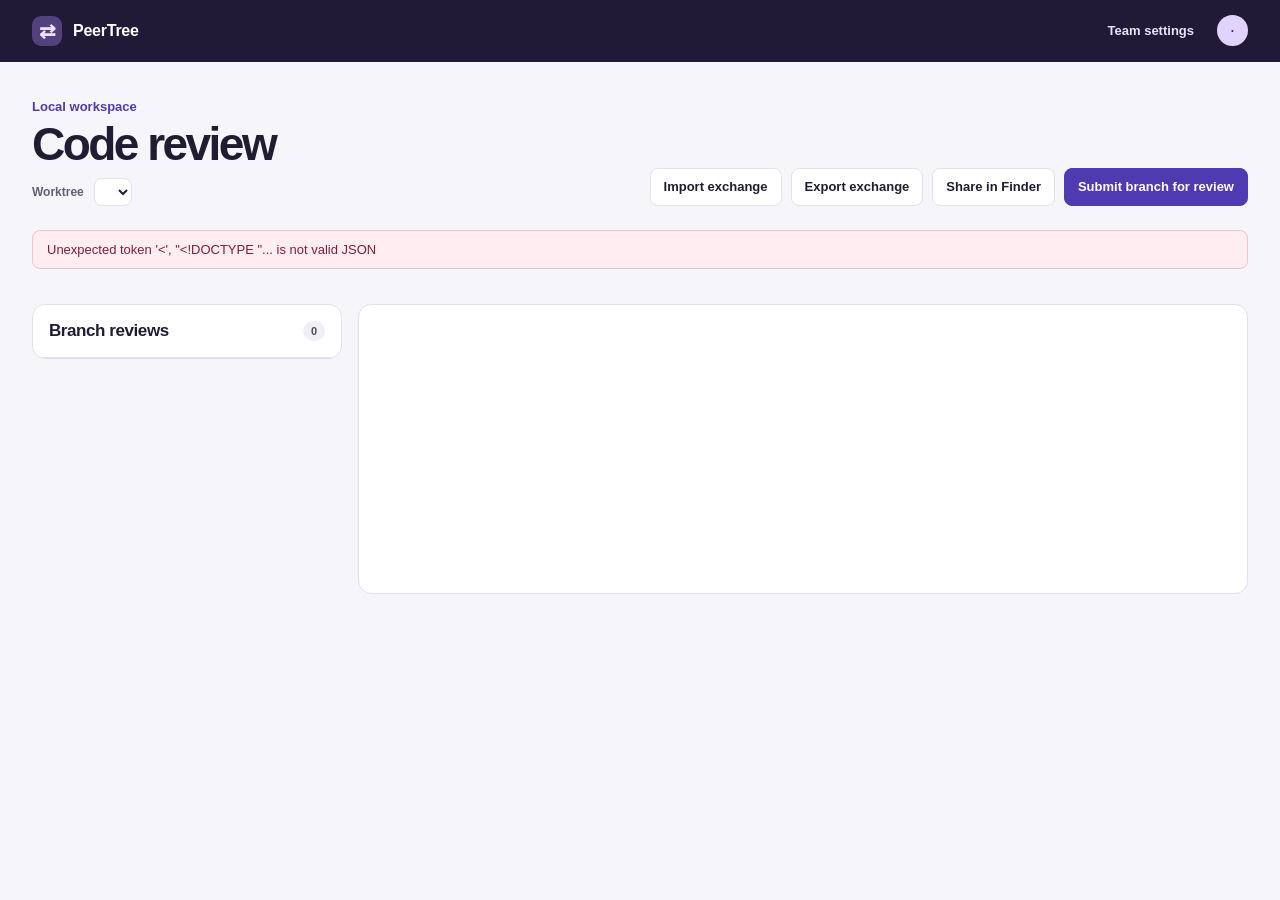
==== index.html @ 5054378c "Prepare PeerTree macOS app and Homebrew cask" ====
<!doctype html>
<html lang="en">
<head>
  <meta charset="utf-8">
  <meta name="viewport" content="width=device-width, initial-scale=1">
  <meta name="neighbor-token" content="__SESSION_TOKEN__">
  <title>PeerTree</title>
  <link rel="stylesheet" href="/style.css">
  <script src="/app.js" defer></script>
</head>
<body>
  <header class="top"><div class="top-inner">
    <div class="brand"><span class="brand-icon" aria-hidden="true">⇄</span> PeerTree</div>
    <div class="top-actions">
      <button id="team-open" class="quiet">Team settings</button>
      <span class="avatar" id="avatar" title="Local identity">·</span>
    </div>
  </div></header>

  <main>
    <section class="workspace">
      <div>
        <div class="project" id="project">Local workspace</div>
        <h1>Code review</h1>
        <label class="worktree-label" for="worktree">Worktree</label>
        <select id="worktree" aria-label="Active worktree"></select>
      </div>
      <div class="workspace-actions">
        <button id="import" title="Select an exchange ZIP or drop it here">Import exchange</button>
        <button id="export">Export exchange</button>
        <button id="share">Share in Finder</button>
        <button id="new" class="primary">Submit branch for review</button>
        <input id="file" type="file" accept=".zip,application/zip" hidden>
      </div>
    </section>

    <div id="notice" role="status" hidden></div>
    <section class="nearby" id="nearby" aria-label="Nearby activity" hidden>
      <div class="row"><strong>Nearby activity</strong><button id="desktop-alerts" hidden>Enable desktop alerts</button></div>
      <div id="nearby-status" class="help" role="status"></div>
    </section>
    <section class="branches" aria-label="Shared branches" id="branches"></section>
    <div class="layout">
      <aside class="panel inbox" aria-label="Branch reviews">
        <div class="panel-heading"><h2>Branch reviews</h2><span id="count" class="count">0</span></div>
        <div id="list"></div>
      </aside>
      <section class="panel details" id="detail" aria-label="Review details"></section>
    </div>
  </main>

  <dialog id="proposal-dialog">
    <form id="proposal-form">
      <div class="dialog-heading"><h2>Submit branch for review</h2><button class="quiet close" type="button" aria-label="Close">×</button></div>
      <label>Title<input name="title" maxlength="120" required placeholder="What does this change?"></label>
      <label>Source branch<select name="source" required></select></label>
      <label>Merge into<select name="target" required></select></label>
      <div class="dialog-actions"><button type="button" class="close">Cancel</button><button class="primary" type="submit">Submit for review</button></div>
    </form>
  </dialog>

  <dialog id="team-dialog">
    <div class="dialog-heading"><h2>Team settings</h2><button class="quiet close" type="button" aria-label="Close">×</button></div>
    <label>Your public key<input id="public-key" readonly></label>
    <div class="row key-actions"><button id="copy-key" type="button">Copy public key</button><span id="key-status" class="help" role="status"></span></div>
    <div id="peer-invite" hidden>
      <label>Your nearby pairing code<input id="peer-code" readonly></label>
      <div class="row key-actions"><button id="copy-peer-code" type="button">Copy pairing code</button><span id="peer-code-status" class="help" role="status"></span></div>
    </div>
    <p class="help">Verify pairing codes or public keys with your teammates in person.</p>
    <form id="peer-form" class="settings-section">
      <h3>Trust a teammate</h3>
      <label>Name<input name="name" required maxlength="80"></label>
      <label>Pairing code or public key<input name="key" required maxlength="600" placeholder="NR1.… or ssh-ed25519 …"></label>
      <button type="submit">Add teammate</button>
    </form>
    <form id="reset-pairing-form" class="settings-section" hidden>
      <label>Paired teammate<select id="reset-pairing" name="id" required></select></label>
      <button type="submit">Reset nearby pairing</button>
    </form>
    <form id="integrator-form" class="settings-section">
      <label>Integrator<select id="integrator" name="id" required></select></label>
      <p class="help">Choose the same person on all three laptops.</p>
      <button type="submit">Save integrator</button>
    </form>
    <form id="check-form" class="settings-section">
      <label>Local pipeline command<input id="check-command" name="command" placeholder="./scripts/check.sh" maxlength="1000"></label>
      <p class="help">Runs with your account in a temporary checkout of the proposed commit.</p>
      <button type="submit">Save command</button>
    </form>
  </dialog>
</body>
</html>
---- style.css ----
:root {
  color-scheme: light;
  --page: #f6f6fa;
  --ink: #201d32;
  --muted: #615e76;
  --line: #e1e0eb;
  --accent: #4f3ab1;
  --soft: #efedff;
  font-family: -apple-system, BlinkMacSystemFont, "Segoe UI", sans-serif;
  color: var(--ink);
  background: var(--page);
}
* { box-sizing: border-box; }
[hidden] { display: none !important; }
body { margin: 0; }
h1, h2, h3, p { margin: 0; }
button, input, select, textarea { font: inherit; }
button, input, select, textarea { border: 1px solid var(--line); border-radius: 8px; }
button {
  background: #fff; color: var(--ink); padding: 9px 13px; cursor: pointer;
  font-size: 13px; font-weight: 650; line-height: 1.35; white-space: nowrap;
}
button:hover { border-color: #a39ac7; background: #f7f5ff; }
button.drop-target { border-color: var(--accent); background: var(--soft); }
button:disabled { opacity: .52; cursor: default; }
button:focus-visible, input:focus-visible, select:focus-visible, textarea:focus-visible, summary:focus-visible {
  outline: 2px solid #6f56dc; outline-offset: 3px;
}
.primary { background: var(--accent); border-color: var(--accent); color: #fff; }
.primary:hover { background: #402b9a; color: #fff; }
.quiet { background: transparent; border-color: transparent; }
.top { background: #201a36; color: #fff; }
.top-inner, main { max-width: 1280px; margin: auto; padding-inline: 32px; }
.top-inner { height: 62px; display: flex; justify-content: space-between; align-items: center; }
.brand { display: flex; gap: 11px; align-items: center; font-weight: 720; letter-spacing: -.015em; }
.brand-icon {
  display: grid; place-items: center; width: 30px; height: 30px; border-radius: 9px;
  color: #e9e1ff; background: #51417c; font-size: 20px;
}
.top-actions, .workspace-actions, .row, .dialog-actions { display: flex; gap: 9px; align-items: center; flex-wrap: wrap; }
.top .quiet { color: #e9e1ff; }
.top .quiet:hover { background: #3a3056; }
.avatar {
  display: grid; place-items: center; border-radius: 50%; width: 31px; height: 31px;
  background: #dfd4ff; color: #352263; font-size: 12px; font-weight: 730;
}
main { padding-top: 37px; padding-bottom: 40px; }
.workspace { display: flex; align-items: end; justify-content: space-between; gap: 16px; margin-bottom: 24px; }
.workspace > div:first-child { min-width: 0; }
.project { color: var(--accent); font-size: 13px; font-weight: 700; overflow-wrap: anywhere; }
h1 { font-size: clamp(31px, 5vw, 46px); line-height: 1.1; letter-spacing: -.055em; margin: 5px 0 8px; }
.worktree-label { display: inline; margin-right: 6px; color: var(--muted); font-size: 12px; }
#worktree { max-width: min(100%, 370px); width: auto; font-size: 12px; padding: 5px 8px; }
.nearby {
  background: #efedff; border: 1px solid #dbd4fc; border-radius: 10px;
  margin-bottom: 15px; padding: 9px 14px; font-size: 13px;
}
.nearby > .row { justify-content: space-between; }
.nearby p { margin-top: 4px; overflow-wrap: anywhere; }
.workspace-actions { justify-content: flex-end; }
.branches { margin-bottom: 20px; display: grid; grid-template-columns: repeat(2, minmax(0, 1fr)); gap: 12px; }
.branch, .panel { background: #fff; border: 1px solid var(--line); border-radius: 13px; }
.branch { display: flex; justify-content: space-between; gap: 8px; align-items: center; min-height: 71px; padding: 12px 15px; }
.branch-name { font-family: ui-monospace, monospace; font-weight: 700; font-size: 14px; }
.branch-info, .help { font-size: 12px; color: var(--muted); line-height: 1.55; }
.branch-info { margin-top: 4px; }
.layout { display: grid; grid-template-columns: minmax(220px, 310px) minmax(0, 1fr); gap: 16px; align-items: start; }
.panel { min-width: 0; overflow: hidden; }
.panel-heading { display: flex; justify-content: space-between; align-items: center; padding: 16px; border-bottom: 1px solid var(--line); }
h2 { font-size: 17px; letter-spacing: -.025em; }
h3 { font-size: 14px; }
.count, .pill { font-size: 11px; font-weight: 700; border-radius: 99px; padding: 4px 8px; background: #f0eff5; color: #514a67; }
.pill.ok { background: #e5f5e9; color: #245e36; }
.pill.alert { background: #fff0df; color: #784213; }
.proposal {
  display: block; width: 100%; padding: 14px 16px; text-align: left; border: 0;
  border-bottom: 1px solid #eeedf3; border-radius: 0; white-space: normal; overflow-wrap: anywhere;
}
.proposal:last-child { border-bottom: 0; }
.proposal[aria-current="true"] { background: var(--soft); box-shadow: inset 3px 0 var(--accent); }
.proposal .row { margin-top: 8px; justify-content: space-between; }
.empty-list { padding: 18px 16px; }
.details { min-height: 290px; }
.empty-detail { padding: 43px 30px; }
.empty-detail h2 { font-size: 23px; margin-bottom: 8px; }
.detail-header { padding: 21px 23px; }
.detail-header h2 { font-size: clamp(21px, 4vw, 29px); margin: 10px 0 7px; overflow-wrap: anywhere; }
.detail-header code { overflow-wrap: anywhere; }
.tabs { display: flex; gap: 11px; padding: 0 18px; border-bottom: 1px solid var(--line); }
.tab { border: 0; border-radius: 0; background: none; padding: 11px 6px; color: var(--muted); }
.tab[aria-pressed="true"] { color: var(--accent); box-shadow: inset 0 -2px var(--accent); }
.detail-body { padding: 18px 23px 23px; }
.detail-body > * + * { margin-top: 13px; }
pre {
  overflow: auto; max-height: 55vh; white-space: pre; padding: 12px; margin: 0;
  border: 1px solid var(--line); background: #f8f8fc; border-radius: 8px;
  font-size: 12px; line-height: 1.5;
}
pre.patch { padding: 0; }
.diff-line { display: block; padding-inline: 10px; width: max-content; min-width: 100%; }
.diff-line.add { background: #e8f7ec; color: #245e36; }
.diff-line.remove { background: #ffeaed; color: #832638; }
.diff-line.hunk { background: #eae8fb; color: #4f3ab1; }
.review-item { padding: 12px; background: #f8f8fc; border-radius: 8px; overflow-wrap: anywhere; }
.review-item p { margin-top: 6px; white-space: pre-wrap; }
label { display: grid; gap: 6px; font-size: 13px; font-weight: 650; }
input, select, textarea { width: 100%; padding: 9px; background: #fff; color: var(--ink); font-weight: 400; }
textarea { resize: vertical; min-height: 72px; }
#notice { padding: 11px 14px; background: #e8f5ee; border: 1px solid #c2decf; border-radius: 8px; margin-bottom: 15px; font-size: 13px; white-space: pre-wrap; }
#notice.error { color: #821e37; background: #ffedf1; border-color: #edc3ce; }
dialog { width: min(470px, calc(100% - 32px)); padding: 23px; border-radius: 15px; border: 1px solid var(--line); color: var(--ink); max-height: calc(100% - 48px); }
dialog::backdrop { background: #201a366e; }
.dialog-heading { display: flex; align-items: center; justify-content: space-between; margin-bottom: 12px; }
.dialog-heading h2 { font-size: 23px; }
.dialog-heading .close { font-size: 21px; padding: 2px 8px; }
dialog label, dialog form > p { margin-bottom: 10px; }
.dialog-actions { justify-content: flex-end; }
.settings-section { border-top: 1px solid var(--line); margin-top: 14px; padding-top: 14px; }
.settings-section h3 { margin-bottom: 8px; }
.key-actions { margin-bottom: 8px; }
.dialog-error { margin-top: 12px; color: #821e37; white-space: pre-wrap; }
@media (max-width: 820px) {
  .top-inner, main { padding-inline: 20px; }
  .workspace { align-items: start; flex-direction: column; }
}
@media (max-width: 620px) {
  .layout { grid-template-columns: 1fr; }
  .branches { grid-template-columns: 1fr; }
}
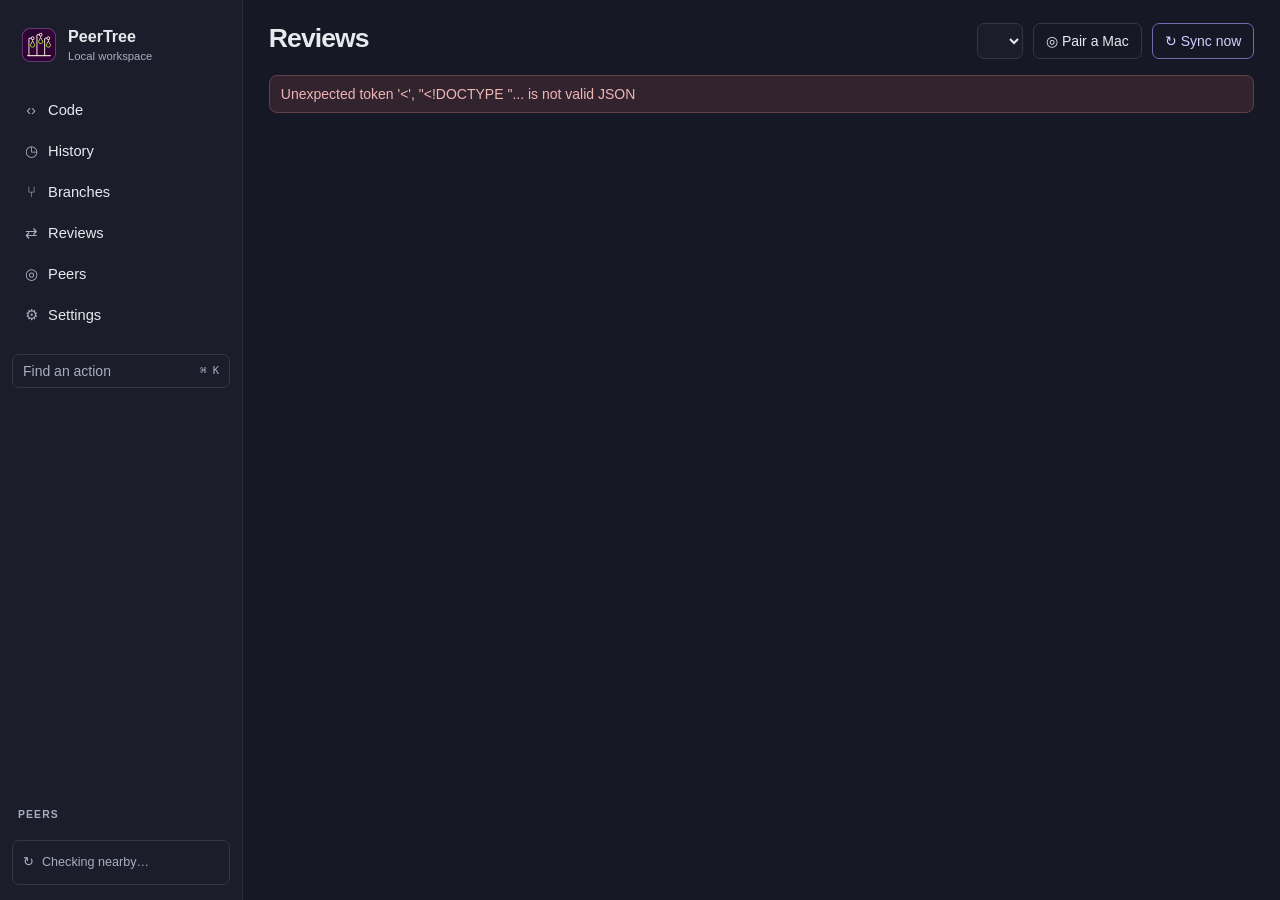
==== commit f87733d8: "Add PeerTree desktop reviews and peer-majority merges" ====
--- a/index.html
+++ b/index.html
@@ -5,49 +5,194 @@
   <meta name="viewport" content="width=device-width, initial-scale=1">
   <meta name="neighbor-token" content="__SESSION_TOKEN__">
   <title>PeerTree</title>
+  <link rel="icon" href="/peertree-icon.png">
   <link rel="stylesheet" href="/style.css">
+  <script src="/assets/marked/marked.umd.js" defer></script>
   <script src="/app.js" defer></script>
 </head>
 <body>
-  <header class="top"><div class="top-inner">
-    <div class="brand"><span class="brand-icon" aria-hidden="true">⇄</span> PeerTree</div>
-    <div class="top-actions">
-      <button id="team-open" class="quiet">Team settings</button>
-      <span class="avatar" id="avatar" title="Local identity">·</span>
-    </div>
-  </div></header>
-
-  <main>
-    <section class="workspace">
-      <div>
-        <div class="project" id="project">Local workspace</div>
-        <h1>Code review</h1>
-        <label class="worktree-label" for="worktree">Worktree</label>
-        <select id="worktree" aria-label="Active worktree"></select>
+  <div class="shell">
+    <aside class="sidebar">
+      <div class="repo-brand">
+        <canvas id="repo-mark" class="mark" width="76" height="76" aria-hidden="true" data-png="[base64]/8M7+xXr9bVafOXqeWW/e+Fvk8fe6Bzz3wuQf+73pA/W+ovvIPurJLRnq2tjfXSD6WkqTlmpAECjl8kLL4Ap5IApb1YXlREhfNZpOIw0Q8fHwsCwu1WQBxbDL8HdDl4K2V9sqSiZZ4VWrn1r6y65hjVElUR/KP5P9jh224Vw9oaN5x0q5d9cft2Fk3dteenb337m2szOUzMdFK0QtKoRQT8aA8BaGsNYueRgEYhBIHPgMI5hkciVlyi8xGJM/zDDLw+Qde8AfhZAg++NMaFSE6+SLFYjEpT1dku3apaart3ntrbfe+S2qqe/61plfXBQPPVK0G6Z+8WM7/BNGG37UNr9+z/fsbNq89c826t2s3bF4jn+zcLq3tLcYJxnRrE1U3Rln2xgoDglDrOGZBMk52VeJYy8MortXlcJQrImc3ICPIENmKkmQ8pbpUdpUBfQbLqJHjZOyBE1YN6jPsN9Wpvg+NvFS1h1h8ZjEsb7/I+lodW1K1/aJ1m9695vU3X6x9Z81iacu2ag4dFYshpgx5lB8soPrOCmKYyGIBcJjrDHPe9NkQgYnsDIop25qrG3oi+RgB3AD9C6GGDr7Meznx8OnRrZeaPnmWTJ82+/XBA4ZcNubCmhVhmv2Vyesz05YHdPWWD9//7atvvvDlv7/6hDS37fNSsZQZB5bYKOtfkGHysK4xPW7gUBtAj4OOgWDGEx0GD/Evhm8cX7Ir6ER/R5MxPQSyFBbL4RbIgdcRxtY8xn7Wy8jwAaPU3BPP2T1x/GEXHnJxj8dCjDsthrmXRHr7jr21O3Zs+cvTf3/kyIXLXtKJGCKKE5NRxilsFEPwmFkkB0MxRes83OXBfDooDgzAJQOBcRIjj4FRGpyQx5K4cA739eGs5NzlVKQMlo0s5KzZNguxV8IcRhSbULQC6KI8l89KRXmVOuvUf8nOmHb8BZO+1+sBw3g/FyuxEwSufnXvr376z8/cN2vxu6/psnjaxwyrRP2McfRXM3pvO/y0i2pBQR9RJxBa7VAXq5TuoiTWAxN7BXxVDgUQqpKIKfSE9QhlFOllDTWeQIuJW1cp5FY1EjrtwiULNmzJwSJDDIdpIpFU551xcebow048Y/yl3Z/zG0tmbmUu2djw0aYb/z7/iVlL3n3Ng7OMtLAwS0Rncao3UbVZK28d4MoTvQ+4WaiWR56HyVWANdNpSuspcOCwGALQ+ob97pKJAVcJcjAyZjpbIz7lVBmwcCVHAiYh3V2rzeOxuORzOf3oM/emunTpdu+mB9pmDP9GekMgOFrq1GHLb/t0ziuLnvvuK//1nE7Fy8C9oGmIA4ObzvJycNgOT3nvoXE3Im0y4DUox5DTK+3IsxgPK2BYMxyHZQJDE2MbdYzKqBG2buXl85ymDbLE4pwKHG4pfaJKgreZMEEUSgGdHZ6Id2w/9rY06Wde+FPv3rX9b1+wQH+xsz0bNeiQOBQ3b1v/ixfmP4GRY1ECMUQ3SjtneXAYnJDbCffVojwLzhkCfLY3AnlrXul38sp7C/UEoGMB6wFbMJf5k6ENDzJ13jDDLoM5prZvtYyZMEx69ukmrLv5B7hFyWgY5uHmA+Kh0bAu8DfAkFHJeFLe37ZGL1ry8ok1a3afVsS8UC3psOzOT89YtnLRuE/2fIxQwG6zgB4UYDw/eXz3IQb2IIxQ5vrjNWANfAON98Njf8M0tiWG0IsBAVHVDYrXYoKvhI8S0J4LAOLG9orhSA5cTEFw8VVfkadX/EoeXXyLehL5d354BlYLxJvpqmjMR3QEY1sHok10lA04M6/Sl6bNtRuspErKwsUvyfqNa67ccIcu82kjWQeH6cd0/MO6zecve+cNIQPXJS631BRG83jRGcBaUGzEsHwTEfZLGPxnrFUfxyTWCmfUYM3rhb1aL2jc19QlhgmRDuNWwkz2MUSPyuQzxhVZjN5zL54j37n+bLX0tff0tRff5b371ka5+MavqdPOmykZD6MbQqM6WY3oAT8Kw86gqtTVqm+upDbYBRjns11NO/SqtcsmZ5KNRxQaQoUOc9jGhszoDZtWT9mxu04ScYygArITYHqHUDax1zhR4O5PYxWU3ZiYsPLFBqFxaFypcUrH+6FXstA1B+RKrIZcJbkyct8FdFHZfE4OP2a8fOnbx0nvvjVG5KhDhqtFzy7Vl551s7Rjz/Tcg6/rx968SZ/[base64]/LlEHJkB8X8INmHRgl45NwfHDEYiiGnyr0Vtd4JN0XMXKYiqOyFMVCAuUEfvwKre5FeVp+e7VZ0o8GZdf/+BBb+6Uy/WZ0/9V6jbW6aNOmiQ9unbTrV6bHjd+hEw+epysX7UV961tmPUCjaw+1jPUji3+ly41iM6JdlQ6P/qNjgFzYLe0N0vdJ9uGJfIyINzEcocIa25pHNzQtJsKOdlAY7FEcqu2ivWKSzwFDK6CGGqMIGMRnaLy2Bgwtuy2wPAxdng6Lz16dZOBw/rI5jXb9EO3PauyONrgsc59Nz0p19z73di812/yNry3VQ6feQj3S3LPzU+G1KEvOjOeMY15QOfgA3QjFy9OH5zhEEyktBejT+FCeB6LV0PjzorG9oaBqG4sNKIQiTC9QCfa2pqrM9l2CjE8Q9r5mvnC2IDlEEMMQxCRI7oC5TSiJ4VoiqMn4zkvr2r71MiosUOlukdXbAtwZ0RtkXzmEo/HsQ9S0t6WQTDiZAFDoiKWlsfvf1l+/[base64]/uAyk3t2eBwRRq2Pk598kZOGfWyVPl+788R4aM6BPLtGe9F598S276wf2yd08Lo41kpssLPYca9TBwZDlEMzZJHDWRFImwg9AEO7jTQYlfm8DIVnx2fhsDnCsdIyyGHoxhNVM86MtiqF3y0y/Lef96qnrjhRX6hit+rze994H88I6L1JyzjsSqhwnb8eZ9uOHOjrHm+1Xh0W2MfeLFVCqewq6X2zarjFOFuB4ipzXfLjmsttBBT5gySm555HLJZfNyy4//4D378EI155yj1E/vuMCMKdjj+KC3WGYCRzLF10hwAkxbcIlEGMEc3vhDyVFYjnS+gfDiC3GQLBxw6OFj9Wnnz1TYFmCuSqhDjhgtT93zonfVd/4Dc4Knn35wgTy66Eb5yrdn678++obvJLBib/haF3SnCFQY54le+6QhtdaLd29FRwbJ4dJJNRjuX73wC3Lw1BFmrhoycoDes7NJfefk6/[base64]/Nu6rm4nlu5yafPaZcUinAn8OKa696nW3poPol4wtcBVDATWICYA+hSRITmiDwOMfuiA5wSQBVEMJ6KlUym58OovSVllWn579Z/06dOu9L514s91W1OLnn7cOOy8lOzLt8rI4QPVxBkHq41rP1KtbXCqGX5g64tyPmPOKbTfuJjM/LeEXvb7vNwzM6PrVuXl+FuTku4K/fxQa8dNxhdOnw5nTVDL//Nt79xjr/ZOnfYDveDJxd7BU0fpQUP6SLPXYvpj5ilTJNec1fUf7sTAjpjt2+Y0sFXW8jhnKU6RCGOjdVaUuBACMC7sStwGSc8eNTJkZD/ZuOoDufuGx7mMYxuRl8fufUnO/dHpqnuPLt7mjXXqhNMOk3RFSu6/9RnDxJxT+D1JmRG+0KP2wDgfnsgbN+Vk+1atanBbP/fhhJT3xClkEzTCvM3P6AnDSKp+f9uz8uaiVXBGHFuPJ9SDx0/U97/4M/3y00vUsFH95YhTpqp5tz2rt2zcjuDnXGiTszQs37WF0Bwo6mo7JO1wi1hQ8FiBDgWKQLjx1hnR0tqMrQikp7AtSONJ2x3XzpO7f/KwHosJ+JzLT1GfbG+US+b+Upb+1+rw/MFDaqOrNd+yZRgfNDeuGz4Uaf4UyzAcU/++hyPGmBp5XBxP7ECCP9LgcACngHnJtGS4SKgKHEW9u3yjXHL6DbL70ybInqMOnnqA/O6aR/RtP/kjhpmLLucqa4m1rKCFsQmnCQGSRYg6jDD2nLHAXG3JwANePmlRBtaOO/ZikmvPya3XPyT33PCkyu5r01d89VZZ+OpKKcMxij+gDQOWbYRRljY3nVPOT+rxX0rEFiK62lqwoYON9au0vPtoTk64KSEDJuBeDJtSfjiPGcH+ToFMU5Cx8JUV6sJTb5B9u5q9P939gr75Fw9Jri2P7bRzWGClEUxCP9HUzqYlR21QM5jDsAcLvOQ4IKde/AaJ7nEuCqCEEY8dz20BVnlsDVKwjXU7A1ChgNY9cOL2QKSmT0zPhlNWzMt6S+7LKQSVRUV3//[base64]/ST2YOs7tH06u2D8icKpORY0ZYKJnwQ92EIJwCNJ5JnPKrShl13XJZUnlj7OyX2mTc6UlMN45PmFfg/nR3DEucru3bYXoTvg/auOK2foLzbTxSSeB5DN3PZT1awnCFjOFHJ+Sc+VlZ0fOWWP/L35AzH6iQJB67uBXWUpEymlzdmBJtMrWIwwjBkh5oGCKg4lb5aDNr8LEvx7Zxfhl5QlyOvKxMvfHrjNx/Squ3Z4vISbcndTnuzhA5pApxt0VCGjeILquMxfpMiCkzufsm0QDegQw5FtuUOk9aPmXwWY1IbeYyFoCXhDPn3JnS+daYfnBuizf/Wk9N+XpSjTkTc6uvKVH3lzpqZ7EjDuM+zL+pL/AKm2ZlFUs0rH3+to3bpP6HxqRxh6df/aknq5711Ou3ZFS3fgnp0huvUES6z8SJkZfAsPtgcV4+WirenF+npPcBuCnHbU8GEZNFT04+JymTvp5Si3+bV23NbgKwqnJgUAkyr6xVuucBcXn93zNq1dNKLbiuXXZu8XS/CbhNNh3gqwv8oEQ+blnk6x/FdrKdxzFFyahPZOJHuVlMTlAhZkRzrE2OSxoH0KNPikv9Siz37Z5wW7B7I5RQnho+M67r1+fMXSEZOlYUxYk826bUU99qlW88XyEXLRO9+jFPGrbn1aApCT3y+Hhs5aOefuvOPFZO3CCjZ5xs8mLCPl+NwNYDh01q57tKp4HBc9Qdq5VAtqTLM4LjNX8B6EhvuYAC/D9zH8ZnZMXLabFClmGJBcHvYT7unvmzhO47PiZv3MynPDyLEqlbk5P3Htdy3A1J6X8wnp6EJ9SQkDjOb7ev8uTuGc2y8o9aDTs2JoddmBZEjTx3cdZ74rx2nccZKPstksCDLPseFJOTbi3Tq/[base64]/[base64]/lkNd8V7TyZDgQCb+SLU8RhJsIMJ8vO9D3lWZmG1hZtTFhmAQKeQ8q653PSimcoc+4ok3JsQrkl4DePvdfkc+My/itxteR3eGiLoVZwlR89BSMCliF9SwJtO+jpsFYsBise9GTaBSkZNwc36diKZDFUM5hcsZ2Rk+9MqT3btKx/wTPPAAvyQlKsVmzBpF9iqx+Z9Blhi95zQ8OZ45zj2FuXUYYtWeasc0FqxDz11Lfa5KzH0nLx8gpZ/[base64]/Sk43Ng6jx4bbVv0al01UGywe7Yxt2RB73oq/[base64]/AJ4RAM1y2Wi3W/ZvBsucCPwhgZTomOwgmxRxuO1OQRh3EOw1xjNQixcMPESImQR2MupACwiE2DnFIdqS0r52grNsL+Myo2TkOKGvyCwBLUBRks8Mv+LDAoFEjJVucL1v0UcVip0wqHGOQRtgAH9bBjA/ziUoAfbikNDWO4ssUs4BsfFI8d5w9H43Kjoe+kYBSh1Q9Ky9VQl4hccok4zLAFO6ODqbgLIWQWdonDCnI3JB22pXbtjlfpfL9YBe8EtMX4FsXq6HQNsCMlS+pfQWFKvDj9DRfcm+ZLnO9EHJbCzbdP70sIKxBmyWbb5lZJB/EJC8KNNlYnH2YhDo/[base64]/[base64]/Ce/P4T0e+6IvTiTwIl0WH7xrVSoVBFMXvtHNF4sJZHLauqWINtR07dFeWdX9I4sRXIschtcQunZf3q/P4HO2bN+At0t5i+/Y+kQMfCwMX7/kFD35qANVMpnEG4UJGYRXx3/z2I+BT/FFNIDQBRbq2uy8ky5PSVlZSvoPrpU7H/+RIY06mMTE9eWDi4uqPN5eGX3wMDxnbNeX/fxsOW/XHNNdDjOa441vqIZfV8gzD81X859fiqdJxeddVqeyZLngV20f46B4W5RHiQe5vWsHvDZk0LDsord1goozBdGBCkBlMPKrF52o+o4aChUQITjoqu6Cx2dfOtLgBxfS04EuFdcJBwxvLCer0nL0GdN9REdD/HBycMJ8Xnhjmj8Lm4D3+ANZYTmGBwgdLV6MRmi/9NxbeIjGXyASThyDh6P0vAzsO1T69R28ZPT5ai8aIqlDhA3JyJqRQ8e83aNb76kNTbv8X7NZZuTJV4ba8PLaj867XcYcOlJ7Zjds2/nTGIYC71mdelZRn74gOmh1hlu1A7xgUBIWwndFgAstvtHhKAzTON4uyt98eRVeo+JPsamQk8kRgB9CIAAOGnWI9OvV//GCuqFCB4epC1R2yb/X/37SwYdP/fvCJ6QMD/pNAl8rAEsrjkzfXrxOli5eA1OsBU5soECBLGxuSPQ/1k4sZ2hAbOdEN3TdSAjaQ84MA/0y3x2LmznMau0s4KJQXdFdHTx60vpknx7/WYI0euLqELpW93506qQjv79s1cIDG/fuRpQxdNnKi40eTppJkFuHBSpb4b7boICbbxxv5kZNhoPfA4aGwDAxys4hlpaN1kBbtzVH4mCl8jDroD3g5Ur8TwPTDz1FDhg+9vYxZyr8BLtjimwrXDPH7uhhY68+/qi5eA8Br8HBODK1V6sir7bkxLl6yATjELrUYfttIKEjHdRQ+s4zOjgWduvvq+XkuMYS8nzM4owUjjrc5uQzz+N9/0G9h6kjDp25uO/APg+G8cLlkg4jwiHf6/nU9Cmz7ps+cZbK4D33IFnR9hoWSQzWixPdTGz3tc6K4to2cy10DvGKebFOLJccgssd3JfmozoKwz9AKZT4ZmK6rFzNPeGrewcOHH7R/v7NTKcOI7f+3UZc+cXjzn59/Mgp+LUsf7AVpHCZ0OJ6Z7CAQ1AqGOIsC5o+o+QoQ4QOBEo63LTgQv2cjg6FOZ3FN7G/fPI39fhx0y6b9L3a5fsTul+H4f/SNA0fecBZZ8+9YMmE0dNUO5zGqYfJCnWiCXHqBGWLGoa7+AjTBcbQwOhQJS+bKNfyc5AQ3ClFEMWRj222OSqO1sHZzGGYTKbU2ad8Wx8x7bgrp13R/36frNMsTN8p0rv37uu9/cMPHvjbK4+fuOCtv+GRnaf5y1WnlZ2NSE61LEs7DF2tmDVxwjNicbutOz8YjriUMtrgoM3glGBjaIgUGt/8tV4WvyIZ2HuoOu2Er+07ZMzU70/94cD7SpB3AHUmpwMif85bt2PbVUvfWXj5gkXPV276cB0NMI6zUUFWVM+xhEOMttTVtUXZ+s1RYIgDGzp3SGmexcwKMlDwsCnlPqtLeTd1BP5Z0dGHnbBs4MARl024pPuiYrrO6s66zto7wNfe1TxpW92Wq1a8t/jklWsWpzZvfV/2tTZx8wyV7IromFJZV+7ACABnzP5wStERRkl+l3RKbvnbazKWVL179pOxoybKxLGHbRoxYsxdg2v7/q7Puaq5Mxml4J0KK4Uchq29NzNpR/3Wsz6q2zp7W/3mkTt21ZfvbWrEXRJenDCxxyvZ+3sx6G12CQgZO4R9d4WjDwgcqC4iDQZghIaHVCh0jUqWBbDMO+WQ6VvF/4pQXl4p3brVSN9eAz8Z1H/Y8v69hz5R26X70wO/pXaH7flHy/9jhzkBHKooD2nYu2d4W3NzX5xYVJqVRPHn3ngNmP9MwHoOL8bhTRXzxo65gIyYLON5lkHHL6INzPgH2z8Phw/8xwh8LxI/wQem8Tdz+AeOIm+8Wwl8vC6PuzTcYJOKLvew3Y7nkun0nq4V1VtwbLUJ/yGgHqSfp8898LkHPvfA/1sP/Dc2U+5gMZGBeQAAAABJRU5ErkJggg=="></canvas>
+        <div><strong id="project">PeerTree</strong><small id="repo-caption">Local workspace</small></div>
       </div>
-      <div class="workspace-actions">
-        <button id="import" title="Select an exchange ZIP or drop it here">Import exchange</button>
-        <button id="export">Export exchange</button>
-        <button id="share">Share in Finder</button>
-        <button id="new" class="primary">Submit branch for review</button>
-        <input id="file" type="file" accept=".zip,application/zip" hidden>
+      <nav aria-label="Workspace">
+        <button data-view="clone" hidden><span aria-hidden="true">↓</span>Clone repository</button>
+        <button data-view="code"><span aria-hidden="true">‹›</span>Code</button>
+        <button data-view="history"><span aria-hidden="true">◷</span>History</button>
+        <button data-view="branches"><span aria-hidden="true">⑂</span>Branches<span class="nav-count" id="branch-count" hidden></span></button>
+        <button data-view="reviews"><span aria-hidden="true">⇄</span>Reviews<span class="nav-count" id="count" hidden></span></button>
+        <button data-view="peers"><span aria-hidden="true">◎</span>Peers</button>
+        <button data-view="settings"><span aria-hidden="true">⚙</span>Settings</button>
+      </nav>
+      <button id="commands-open" class="command-trigger"><span>Find an action</span><kbd>⌘ K</kbd></button>
+      <div class="sidebar-bottom">
+        <h2>Peers</h2>
+        <ul id="peer-mini"></ul>
+        <button id="peer-link" class="connection"><span aria-hidden="true">↻</span><span id="connection-status">Checking nearby…</span></button>
       </div>
-    </section>
-
-    <div id="notice" role="status" hidden></div>
-    <section class="nearby" id="nearby" aria-label="Nearby activity" hidden>
-      <div class="row"><strong>Nearby activity</strong><button id="desktop-alerts" hidden>Enable desktop alerts</button></div>
-      <div id="nearby-status" class="help" role="status"></div>
-    </section>
-    <section class="branches" aria-label="Shared branches" id="branches"></section>
-    <div class="layout">
-      <aside class="panel inbox" aria-label="Branch reviews">
-        <div class="panel-heading"><h2>Branch reviews</h2><span id="count" class="count">0</span></div>
-        <div id="list"></div>
-      </aside>
-      <section class="panel details" id="detail" aria-label="Review details"></section>
-    </div>
-  </main>
+    </aside>
+
+    <main>
+      <header class="workspace">
+        <div><h1 id="page-title">Reviews</h1><p id="page-subtitle" class="help"></p></div>
+        <div class="workspace-actions">
+          <div id="worktree-picker">
+            <select id="worktree" aria-label="Active worktree"></select>
+          </div>
+          <button id="team-open" type="button"><span aria-hidden="true">◎</span> Pair a Mac</button>
+          <button id="refresh" type="button" class="primary"><span aria-hidden="true">↻</span> Sync now</button>
+        </div>
+      </header>
+      <div id="notice" hidden><span id="notice-text" role="status"></span><button id="notice-action" hidden>Open review</button></div>
+      <div id="divergence" class="divergence" hidden>
+        <span id="divergence-text"></span><button id="divergence-open" class="quiet">Review divergence →</button>
+      </div>
+      <section data-screen="clone" class="panel empty-detail" aria-label="First repository checkout" hidden>
+        <h2 id="clone-title">Pair with the integrator</h2>
+        <p class="help" id="clone-status"></p>
+        <div class="row">
+          <button id="clone-pair" type="button">Pair a Mac</button>
+          <button id="clone-settings" type="button">Configure team</button>
+          <button id="clone-import" type="button">Import exchange</button>
+          <button id="clone-checkout" type="button" class="primary" hidden>Check out repository</button>
+        </div>
+      </section>
+      <section data-screen="code" id="code" aria-label="Repository files" hidden></section>
+      <section data-screen="history" id="history" aria-label="Commit history" hidden></section>
+      <section data-screen="branches" aria-label="Branches" hidden>
+        <div class="section-actions row">
+          <button id="publish" hidden>Publish branch tips</button>
+          <button id="snapshot-open" hidden>Publish repository snapshot</button>
+          <button id="branches-new" class="primary">Submit branch for review</button>
+        </div>
+        <section class="panel" id="branches" aria-label="Branch status"></section>
+      </section>
+      <section data-screen="reviews" aria-label="Branch reviews" hidden>
+        <div class="review-controls">
+          <button id="review-list-toggle" class="quiet" type="button" aria-controls="review-inbox" aria-expanded="true">Hide reviews</button>
+          <label><input id="wrap-review-lines" type="checkbox" checked> Wrap lines</label>
+        </div>
+        <div class="layout wrap-review-lines" id="review-layout">
+          <aside class="panel inbox" id="review-inbox">
+            <div id="list"></div>
+            <div class="inbox-actions"><button id="new" class="primary" title="Submit branch for review" aria-label="Submit branch for review">＋ Submit branch</button></div>
+          </aside>
+          <section class="panel details" id="detail" tabindex="-1" aria-label="Review details"></section>
+        </div>
+      </section>
+      <section data-screen="peers" aria-label="Peers and sync activity" hidden>
+        <div class="peer-grid" id="peer-cards"></div>
+        <section class="panel activity" aria-label="Sync activity">
+          <div class="panel-heading"><h2>Activity</h2><button id="desktop-alerts" hidden>Enable desktop alerts</button></div>
+          <div id="nearby-status" class="live-status help" role="status"></div>
+          <div id="activity"></div>
+        </section>
+      </section>
+      <section data-screen="settings" class="settings-page" aria-label="Settings" hidden>
+        <section class="settings-group" aria-labelledby="storage-heading">
+          <h2 id="storage-heading">Storage on this Mac</h2>
+          <div class="storage-bar" aria-hidden="true">
+            <span id="bar-repository"></span><span id="bar-cache"></span><span id="bar-pending"></span>
+          </div>
+          <dl class="storage-legend">
+            <div><dt><span aria-hidden="true"></span>Repository</dt><dd id="storage-repository">—</dd></div>
+            <div><dt><span aria-hidden="true"></span>Peer helper cache</dt><dd id="storage-cache">—</dd></div>
+            <div><dt><span aria-hidden="true"></span>Pending exchanges</dt><dd id="storage-pending">—</dd></div>
+          </dl>
+          <div class="settings-line">
+            <code id="storage-path" class="help"></code>
+            <button id="prune-cache" type="button" title="Remove unused compiled Wi-Fi helpers" disabled>Prune cache</button>
+          </div>
+          <p class="help" id="storage-error" role="status" hidden></p>
+        </section>
+
+        <section class="settings-group" aria-labelledby="pairing-heading">
+          <h2 id="pairing-heading"><label for="settings-pair-code">Your pairing code</label></h2>
+          <div class="settings-line">
+            <input id="settings-pair-code" class="settings-mono" readonly placeholder="Pairing code unavailable">
+            <button id="settings-copy-code" type="button" disabled><span aria-hidden="true">⧉</span> Copy</button>
+          </div>
+          <p id="settings-pair-help" class="help">Checking nearby Wi-Fi…</p>
+          <p id="settings-copy-status" class="help" role="status" hidden></p>
+        </section>
+
+        <section class="settings-group" id="pipeline-settings" aria-labelledby="pipeline-heading">
+          <h2 id="pipeline-heading"><label for="check-command">Local pipeline</label></h2>
+          <form id="check-form" class="settings-section">
+            <div class="settings-line">
+              <input id="check-command" class="settings-mono" name="command" placeholder="./scripts/check.sh" maxlength="1000">
+              <button id="save-pipeline" type="submit" hidden>Save</button>
+            </div>
+            <p class="help">Runs with your account in a temporary checkout of each submitted commit. Named checks in <code>.peertree.json</code> take precedence.</p>
+          </form>
+        </section>
+
+        <section class="settings-group" aria-labelledby="notifications-heading">
+          <h2 id="notifications-heading">Notifications</h2>
+          <div class="notification-list">
+            <label class="notification-row">
+              <span><strong>New reviews</strong><span class="help">When a teammate submits a branch</span></span>
+              <input type="checkbox" role="switch" data-notification="reviews">
+            </label>
+            <label class="notification-row">
+              <span><strong>Review decisions</strong><span class="help">Approvals and change requests on your reviews</span></span>
+              <input type="checkbox" role="switch" data-notification="decisions">
+            </label>
+            <label class="notification-row">
+              <span><strong>Divergence</strong><span class="help">When a branch can’t fast-forward</span></span>
+              <input type="checkbox" role="switch" data-notification="diverge">
+            </label>
+            <label class="notification-row">
+              <span><strong>Peers joining or leaving</strong><span class="help">When paired teammates come into range or disconnect</span></span>
+              <input type="checkbox" role="switch" data-notification="peers">
+            </label>
+          </div>
+        </section>
+
+        <section class="settings-group" aria-labelledby="repository-heading">
+          <h2 id="repository-heading">Repository and exchanges</h2>
+          <code id="workspace-path" class="help"></code>
+          <p id="protected-branches" class="help"></p>
+          <p id="tracking-status" class="help"></p>
+          <div class="row exchange-actions">
+            <button id="import" title="Select an exchange ZIP or drop it here">Import exchange</button>
+            <button id="export">Export exchange</button>
+            <button id="share">Share in Finder</button>
+            <input id="file" type="file" accept=".zip,application/zip" hidden>
+          </div>
+        </section>
+
+        <section class="settings-group" aria-labelledby="team-heading">
+          <h2 id="team-heading">Team settings</h2>
+          <p id="quorum-status" class="help"></p>
+          <code id="quorum-active-id" class="help" hidden></code>
+          <button id="quorum-init" type="button" hidden>Create peer starting snapshot</button>
+          <form id="quorum-join-form" class="settings-section" hidden>
+            <label>Peer starting snapshot<select id="quorum-snapshot" name="id" required></select></label>
+            <p id="quorum-snapshot-id" class="help"></p>
+            <button type="submit">Join peer majority</button>
+          </form>
+          <form id="integrator-form" class="settings-section">
+            <label>Integrator<select id="integrator" name="id" required></select></label>
+            <p class="help">Select the same integrator on each Mac. Their signed tips and snapshots are shared with the team.</p>
+            <button type="submit">Save integrator</button>
+          </form>
+          <form id="reset-pairing-form" class="settings-section" hidden>
+            <label>Paired teammate<select id="reset-pairing" name="id" required></select></label>
+            <button type="submit">Reset nearby pairing</button>
+          </form>
+        </section>
+      </section>
+    </main>
+  </div>
+
+  <dialog id="commands-dialog" aria-labelledby="commands-heading">
+    <div class="dialog-heading"><h2 id="commands-heading">Find an action</h2><button class="quiet close" type="button" aria-label="Close">×</button></div>
+    <input id="commands-filter" type="search" placeholder="Jump to a screen or run an action…" aria-label="Search actions">
+    <div id="commands-results"></div>
+  </dialog>
 
   <dialog id="proposal-dialog">
     <form id="proposal-form">
@@ -55,39 +200,48 @@
       <label>Title<input name="title" maxlength="120" required placeholder="What does this change?"></label>
       <label>Source branch<select name="source" required></select></label>
       <label>Merge into<select name="target" required></select></label>
-      <div class="dialog-actions"><button type="button" class="close">Cancel</button><button class="primary" type="submit">Submit for review</button></div>
+      <div class="dialog-actions"><button type="button" class="close">Cancel</button><button id="submit-review" class="primary" type="submit">Submit for review</button></div>
+    </form>
+  </dialog>
+
+  <dialog id="review-dialog" aria-labelledby="review-heading">
+    <form id="review-form">
+      <div class="dialog-heading"><h2 id="review-heading"></h2><button class="quiet close" type="button" aria-label="Close">×</button></div>
+      <p id="review-revision" class="help"></p>
+      <label>Review note<textarea name="note" maxlength="1000" placeholder="Optional feedback for the author"></textarea></label>
+      <div class="dialog-actions"><button type="button" class="close">Cancel</button><button id="review-submit" class="primary" type="submit"></button></div>
+    </form>
+  </dialog>
+
+  <dialog id="snapshot-dialog">
+    <form id="snapshot-form">
+      <div class="dialog-heading"><h2>Publish repository snapshot</h2><button class="quiet close" type="button" aria-label="Close">×</button></div>
+      <fieldset class="settings-section">
+        <legend>Protected branches</legend>
+        <div id="snapshot-branches" class="branch-choices"></div>
+      </fieldset>
+      <label>Default checkout branch<select name="default" required></select></label>
+      <p class="help">The snapshot includes history and tags reachable from these branches.</p>
+      <div class="dialog-actions"><button type="button" class="close">Cancel</button><button type="submit" class="primary">Publish snapshot</button></div>
     </form>
   </dialog>
 
   <dialog id="team-dialog">
-    <div class="dialog-heading"><h2>Team settings</h2><button class="quiet close" type="button" aria-label="Close">×</button></div>
+    <div class="dialog-heading"><h2>Pair a Mac</h2><button class="quiet close" type="button" aria-label="Close">×</button></div>
     <label>Your public key<input id="public-key" readonly></label>
     <div class="row key-actions"><button id="copy-key" type="button">Copy public key</button><span id="key-status" class="help" role="status"></span></div>
     <div id="peer-invite" hidden>
       <label>Your nearby pairing code<input id="peer-code" readonly></label>
       <div class="row key-actions"><button id="copy-peer-code" type="button">Copy pairing code</button><span id="peer-code-status" class="help" role="status"></span></div>
     </div>
-    <p class="help">Verify pairing codes or public keys with your teammates in person.</p>
+    <p class="help" id="pair-help">Verify pairing codes or public keys with your teammates in person.</p>
     <form id="peer-form" class="settings-section">
       <h3>Trust a teammate</h3>
       <label>Name<input name="name" required maxlength="80"></label>
       <label>Pairing code or public key<input name="key" required maxlength="600" placeholder="NR1.… or ssh-ed25519 …"></label>
-      <button type="submit">Add teammate</button>
-    </form>
-    <form id="reset-pairing-form" class="settings-section" hidden>
-      <label>Paired teammate<select id="reset-pairing" name="id" required></select></label>
-      <button type="submit">Reset nearby pairing</button>
-    </form>
-    <form id="integrator-form" class="settings-section">
-      <label>Integrator<select id="integrator" name="id" required></select></label>
-      <p class="help">Choose the same person on all three laptops.</p>
-      <button type="submit">Save integrator</button>
-    </form>
-    <form id="check-form" class="settings-section">
-      <label>Local pipeline command<input id="check-command" name="command" placeholder="./scripts/check.sh" maxlength="1000"></label>
-      <p class="help">Runs with your account in a temporary checkout of the proposed commit.</p>
-      <button type="submit">Save command</button>
-    </form>
-  </dialog>
+      <button type="submit">Trust teammate</button>
+    </form>
+  </dialog>
+  <script type="application/json" id="embedded-file-icons">{"theme":{"file":"_default","fileExtensions":{"3dm":"_svg_1","3ds":"_svg_1","ad":"_argdown","agent.md":"_markdown","ai":"_illustrator","apex":"_salesforce","argdown":"_argdown","article":"_go","asax":"_html_2","ascx":"_html_1","asm":"_asm","asp":"_html_3","aspx":"_html","atom":"_xml","avi":"_video","avif":"_image","axaml":"_xml","axml":"_xml","babelrc":"_babel","babelrc.cjs":"_babel","babelrc.js":"_babel","bash":"_shell","bash_aliases":"_shell","bash_login":"_shell","bash_logout":"_shell","bash_profile":"_shell","bashrc":"_shell","bat":"_windows","bazel":"_bazel","bazelignore":"_bazel","bazelrc":"_bazel_1","bazelversion":"_bazel","bbx":"_tex_1","bicep":"_bicep","bowerrc":"_bower","bpmn":"_xml","bsl":"_bsl","build":"_bazel","bzl":"_bazel","c":"_c","c++":"_cpp","c++m":"_cpp","cake":"_cake","cbx":"_tex_1","cc":"_cpp","ccm":"_cpp","cer":"_lock","cert":"_lock","cfc":"_coldfusion","cff":"_yml","cfg":"_config","cfm":"_coldfusion","chatmode.md":"_markdown","cjs":"_javascript","cjs.map":"_javascript","cjsx":"_react","class":"_java_1","classpath":"_java","clj":"_clojure","cljc":"_clojure","cljs":"_clojure","cljx":"_clojure","clojure":"_clojure","cls":"_salesforce","cmd":"_windows","cmx":"_ocaml","cmxa":"_ocaml","code-profile":"_json","code-search":"_code-search","code-workspace":"_json","codeclimate.yml":"_code-climate","coffee":"_coffee","color-theme.json":"_json","component":"_html_3","conf":"_config","config":"_config","containerfile":"_docker","copilot-instructions.md":"_markdown","copilotmd":"_markdown","cpp":"_cpp","cppm":"_cpp","cpt":"_xml","cpy":"_python","cr":"_crystal","crt":"_lock","cs":"_c-sharp","csh":"_shell","cshrc":"_shell","cshtml":"_html","csl":"_xml","cson":"_json","csproj":"_xml","csproj.user":"_xml","css":"_css","css.map":"_css","csv":"_csv","csx":"_c-sharp","ctp":"_cake_php","cts":"_typescript","ctx":"_tex","cu":"_cu","cuh":"_cu_1","cxx":"_cpp","cxxm":"_cpp","d":"_d","dae":"_svg_1","dart":"_dart","directory":"_config","direnv":"_config","dita":"_xml","ditamap":"_xml","doc":"_word","dockerfile":"_docker","dockerignore":"_docker_1","docx":"_word","ds_store":"_ignored","dsql":"_db","dtd":"_xml","dtml":"_xml","dtx":"_tex_2","ebuild":"_shell","eclass":"_shell","ecr":"_crystal_embedded","editorconfig":"_config","edn":"_clojure_1","ejs":"_ejs","elm":"_elm","ent":"_xml","env":"_config","eot":"_font","epp":"_puppet","erb":"_html_erb","erb.html":"_html_erb","es":"_javascript","es5":"_javascript","es6":"_javascript","es7":"_javascript","eslintignore":"_eslint_1","eslintrc":"_eslint","eslintrc.cjs":"_eslint","eslintrc.js":"_eslint","eslintrc.json":"_eslint","eslintrc.yaml":"_eslint","eslintrc.yml":"_eslint","ex":"_elixir","exs":"_elixir_script","eyaml":"_yml","eyml":"_yml","firebaserc":"_firebase","fish":"_shell","flac":"_audio","fs":"_f-sharp","fsi":"_f-sharp","fsproj":"_xml","fsscript":"_f-sharp","fsx":"_f-sharp","fxml":"_xml","gd":"_godot","gemspec":"_ruby","geojson":"_json","gif":"_image","git-blame-ignore-revs":"_git","gitattributes":"_git","gitconfig":"_git","github-issues":"_github","gitignore":"_git","gitignore_global":"_git","gitkeep":"_git","gitlab-ci.yml":"_gitlab","gitmodules":"_git","go":"_go2","godot":"_godot_1","gql":"_graphql","gradle":"_gradle","graphql":"_graphql","graphqls":"_graphql","groovy":"_grails","gsp":"_grails","gvy":"_grails","gyp":"_python","gypi":"_python","h":"_c_1","h++":"_cpp_1","h.in":"_cpp","hack":"_hacklang","haml":"_haml","handlebars":"_mustache","happenings":"_happenings","har":"_json","hbs":"_mustache","hh":"_cpp_1","hintrc":"_json","hjs":"_mustache","hpp":"_cpp_1","hpp.in":"_cpp","hs":"_haskell","htaccess":"_config","htm":"_html_3","html":"_html_3","html.erb":"_html_erb","hu":"_cu_1","hx":"_haxe","hxml":"_haxe_3","hxp":"_haxe_2","hxs":"_haxe_1","hxx":"_cpp_1","i":"_c","iced":"_coffee","ico":"_favicon","icon-theme.json":"_json","ii":"_cpp","iml":"_xml","inl":"_cpp","ino":"_cpp","ins":"_tex_3","instructions.md":"_markdown","ipp":"_cpp","ipy":"_python","ipynb":"_notebook","isml":"_xml","ixx":"_cpp","jade":"_jade","jar":"_zip","jav":"_java","java":"_java","jenkinsfile":"_grails","jinja":"_jinja","jinja2":"_jinja","jl":"_julia","jmx":"_xml","jpeg":"_image","jpg":"_image","js":"_javascript","js.map":"_javascript","jscsrc":"_javascript_2","jsfmtrc":"_json","jshintrc":"_javascript_2","jshtm":"_html_3","jslintrc":"_json","json":"_json","jsonc":"_json","jsonl":"_json","jsonld":"_json","jsp":"_html_3","jsx":"_react","key":"_lock","ksh":"_shell","kt":"_kotlin","kts":"_kotlin","language-configuration.json":"_json","launch":"_xml","less":"_less","lhs":"_haskell","liquid":"_liquid","litcoffee":"_coffee","ls":"_livescript","ltx":"_tex","lua":"_lua","m":"_c_2","mak":"_makefile","markdn":"_markdown","markdown":"_markdown","master":"_html_2","md":"_markdown","mdo":"_mdo","mdoc":"_html_3","mdown":"_markdown","mdtext":"_markdown","mdtxt":"_markdown","mdwn":"_markdown","menu":"_xml","mjs":"_javascript","mjs.map":"_javascript","mk":"_makefile","mkd":"_markdown","mkdn":"_markdown","ml":"_ocaml","mli":"_ocaml","mm":"_cpp_2","mod":"_xml","mov":"_video","mp3":"_audio","mp4":"_video","mpg":"_video","mpp":"_cpp","mts":"_typescript","mustache":"_mustache","mxml":"_xml","mxx":"_cpp","ndjson":"_json","nf":"_grails","nim":"_nim","nims":"_nim","nj":"_nunjucks","njk":"_nunjucks","njs":"_nunjucks","npm-debug.log":"_npm","npmignore":"_npm_1","npmrc":"_npm_1","nunj":"_nunjucks","nunjs":"_nunjucks","nunjucks":"_nunjucks","nuspec":"_xml","obj":"_svg_1","odata":"_odata","ogg":"_audio","ogv":"_video","opml":"_xml","otf":"_font","owl":"_xml","pac":"_javascript","pddl":"_pddl","pdf":"_pdf","pem":"_lock","php":"_php","php.inc":"_php","php4":"_php","php5":"_php","phtml":"_php","pipeline":"_pipeline","pl":"_perl","plan":"_plan","pm":"_perl","png":"_image","pod":"_perl","podspec":"_ruby","pp":"_puppet","prisma":"_prisma","pro":"_prolog","profile":"_shell","proj":"_xml","prompt.md":"_markdown","properties":"_config","props":"_xml","ps1":"_powershell","psd":"_photoshop","psd1":"_powershell","psgi":"_perl","psm1":"_powershell","psrc":"_powershell","pssc":"_powershell","pt":"_xml","publishsettings":"_xml","pubxml":"_xml","pubxml.user":"_xml","pug":"_pug","purs":"_purescript","pxm":"_image","py":"_python","pyi":"_python","pyt":"_python","pyw":"_python","r":"_R","rake":"_ruby","razor":"_html","rb":"_ruby","rbi":"_ruby","rbx":"_ruby","rbxlx":"_xml","rbxmx":"_xml","rdf":"_xml","re":"_reasonml","repo":"_config","res":"_rescript","resi":"_rescript_1","rhistory":"_R","rhtml":"_html_3","rjs":"_ruby","rmd":"_R","rng":"_xml","ron":"_markdown","ronn":"_markdown","rprofile":"_R","rpy":"_python","rs":"_rust","rss":"_xml","rt":"_R","ru":"_ruby","s":"_asm","sass":"_sass","sbt":"_sbt","scala":"_scala","scss":"_sass","sh":"_shell","shproj":"_xml","shtml":"_html_3","slang":"_crystal_embedded","slide":"_go","slim":"_slim","slnx":"_xml","slugignore":"_config","smarty.tpl":"_smarty","sol":"_ethereum","soql":"_db_1","spec.cjs":"_javascript_1","spec.js":"_javascript_1","spec.jsx":"_react_1","spec.mjs":"_javascript_1","spec.ts":"_typescript_1","spec.tsx":"_react_1","springbeans":"_spring","sql":"_db","sss":"_css","stache":"_mustache","static":"_config","stl":"_svg_1","storyboard":"_xml","sty":"_tex_1","styl":"_stylus","stylelintignore":"_stylelint_1","stylelintrc":"_stylelint","stylelintrc.js":"_stylelint","stylelintrc.json":"_stylelint","stylelintrc.yaml":"_stylelint","stylelintrc.yml":"_stylelint","sublime-project":"_sublime","sublime-workspace":"_sublime","svelte":"_svelte","svg":"_svg","svgx":"_image","swcrc":"_json","swift":"_swift","t":"_perl","targets":"_xml","tcshrc":"_shell","test.cjs":"_javascript_1","test.js":"_javascript_1","test.jsx":"_react_1","test.mjs":"_javascript_1","test.ts":"_typescript_1","test.tsx":"_react_1","tex":"_tex","tf":"_terraform","tf.json":"_terraform","tfvars":"_terraform","tfvars.json":"_terraform","tiff":"_image","tld":"_xml","tmp":"_clock_1","tmx":"_xml","toml":"_config","toolset.jsonc":"_json","tpl":"_smarty","tpp":"_cpp","tres":"_godot_2","ts":"_typescript","ts.map":"_json","tsbuildinfo":"_json","tscn":"_godot_3","tsx":"_react","ttf":"_font","twig":"_twig","txx":"_cpp","vala":"_vala","vapi":"_vala","vbproj":"_xml","vbproj.user":"_xml","vcxproj":"_xml","vcxproj.filters":"_xml","volt":"_html_3","vue":"_vue","vuerc":"_json","wasm":"_wasm","wat":"_wat","wav":"_audio","webm":"_video","webmanifest":"_json","webp":"_image","wgt":"_wgt","winget":"_yml","wixproj":"_xml","woff":"_font","woff2":"_font","workbook":"_markdown","workspace":"_bazel","wsdl":"_xml","wxi":"_xml","wxl":"_xml","wxs":"_xml","xaml":"_xml","xbl":"_xml","xht":"_html_3","xhtml":"_html_3","xib":"_xml","xlf":"_xml","xliff":"_xml","xls":"_xls","xlsx":"_xls","xml":"_xml","xoml":"_xml","xpdl":"_xml","xprofile":"_shell","xsd":"_xml","xsession":"_shell","xsessionrc":"_shell","xul":"_xml","yaml":"_yml","yaml-tmlanguage":"_yml","yaml-tmpreferences":"_yml","yaml-tmtheme":"_yml","yash_profile":"_shell","yashrc":"_shell","yml":"_yml","zig":"_zig","zip":"_zip_1","zlogin":"_shell","zlogout":"_shell","zprofile":"_shell","zsh":"_shell","zsh-theme":"_shell","zshenv":"_shell","zshrc":"_shell"},"fileNames":{".babelrc.json":"_json",".devcontainer.json":"_json",".ember-cli":"_json",".env":"_config",".envrc":"_shell",".flaskenv":"_config",".hushlogin":"_shell",".vscodeignore":"_git",".watchmanconfig":"_json","apkbuild":"_shell","appfile":"_ruby","appraisals":"_ruby","argv.json":"_json","babel.config.cjs":"_babel","babel.config.js":"_babel","babel.config.json":"_babel","bashrc_apple_terminal":"_shell","berksfile":"_ruby","berksfile.lock":"_ruby","bower.json":"_bower","brewfile":"_ruby","build":"_bazel","build.bazel":"_bazel","bun.lock":"_json","capfile":"_ruby","changelog":"_clock","changelog.md":"_clock","changelog.txt":"_clock","changes":"_clock","changes.md":"_clock","changes.txt":"_clock","cheffile":"_ruby","cmakelists.txt":"_makefile_3","commit_editmsg":"_git","compiling":"_license_1","compiling.md":"_license_1","compiling.txt":"_license_1","composer.lock":"_json","containerfile":"_docker","contributing":"_license_2","contributing.md":"_license_2","contributing.txt":"_license_2","copying":"_license","copying.md":"_license","copying.txt":"_license","dangerfile":"_ruby","deliverfile":"_ruby","devcontainer.json":"_json","docker-healthcheck":"_docker_2","dockerfile":"_docker","eslint.config.js":"_eslint","extensions.json":"_json","fastfile":"_ruby","firebase.json":"_firebase","geckodriver":"_firefox","gemfile":"_ruby","gitconfig":"_config","gnumakefile":"_makefile","gruntfile.babel.js":"_grunt","gruntfile.coffee":"_grunt","gruntfile.js":"_grunt","guardfile":"_ruby","gulpfile":"_gulp","gulpfile.js":"_gulp","gymfile":"_ruby","hobofile":"_ruby","ionic.config.json":"_ionic","ionic.project":"_ionic","jakefile":"_javascript","jenkinsfile":"_jenkins","jsconfig.json":"_json","karma.conf.cjs":"_karma","karma.conf.coffee":"_karma","karma.conf.js":"_karma","karma.conf.mjs":"_karma","keybindings.json":"_json","launch.json":"_json","licence":"_license","licence.md":"_license","licence.txt":"_license","license":"_license","license.md":"_license","license.txt":"_license","makefile":"_makefile","matchfile":"_ruby","mcp.json":"_json","merge_msg":"_git","mime.types":"_config","mix":"_hex","mvnw":"_maven","npm-debug.log":"_npm_ignored","ocamlmakefile":"_makefile","omakefile":"_makefile_2","pkgbuild":"_shell","platformio.ini":"_platformio","podfile":"_ruby","pom.xml":"_maven","procfile":"_heroku","profiles.json":"_json","puppetfile":"_ruby","qmakefile":"_makefile_1","rakefile":"_ruby","rantfile":"_ruby","readme":"_info","readme.md":"_info","readme.txt":"_info","rollup.config.js":"_rollup","sass-lint.yml":"_sass","scanfile":"_ruby","sconscript":"_python","sconstruct":"_python","settings.json":"_json","skill.md":"_markdown","snapfile":"_ruby","stylelint.config.cjs":"_stylelint","stylelint.config.js":"_stylelint","stylelint.config.mjs":"_stylelint","swagger.json":"_json_1","swagger.yaml":"_json_1","swagger.yml":"_json_1","tasks.json":"_json","thorfile":"_ruby","todo":"_todo","todo.md":"_todo","todo.txt":"_todo","tsconfig.json":"_tsconfig","typedoc.json":"_json","user-dirs.dirs":"_config","vagrantfile":"_ruby","version":"_clock","version.md":"_clock","version.txt":"_clock","vite.config.cjs":"_vite","vite.config.cts":"_vite","vite.config.js":"_vite","vite.config.mjs":"_vite","vite.config.mts":"_vite","vite.config.ts":"_vite","webpack.common.cjs":"_webpack","webpack.common.js":"_webpack","webpack.common.mjs":"_webpack","webpack.common.ts":"_webpack","webpack.config.build.cjs":"_webpack","webpack.config.build.js":"_webpack","webpack.config.build.mjs":"_webpack","webpack.config.build.ts":"_webpack","webpack.config.cjs":"_webpack","webpack.config.js":"_webpack","webpack.config.mjs":"_webpack","webpack.config.ts":"_webpack","webpack.dev.cjs":"_webpack","webpack.dev.js":"_webpack","webpack.dev.mjs":"_webpack","webpack.dev.ts":"_webpack","webpack.prod.cjs":"_webpack","webpack.prod.js":"_webpack","webpack.prod.mjs":"_webpack","webpack.prod.ts":"_webpack","workspace":"_bazel","workspace.bazel":"_bazel","yarn.clean":"_yarn","yarn.lock":"_yarn","zlogin":"_shell","zlogout":"_shell","zprofile":"_shell","zshenv":"_shell","zshrc":"_shell","zshrc_apple_terminal":"_shell"},"icons":{"_R":{"color":"#519aba","glyph":"\ue001"},"_argdown":{"color":"#519aba","glyph":"\ue003"},"_asm":{"color":"#cc3e44","glyph":"\ue004"},"_audio":{"color":"#a074c4","glyph":"\ue005"},"_babel":{"color":"#cbcb41","glyph":"\ue006"},"_bazel":{"color":"#8dc149","glyph":"\ue007"},"_bazel_1":{"color":"#4d5a5e","glyph":"\ue007"},"_bicep":{"color":"#519aba","glyph":"\ue008"},"_bower":{"color":"#e37933","glyph":"\ue009"},"_bsl":{"color":"#cc3e44","glyph":"\ue00a"},"_c":{"color":"#519aba","glyph":"\ue00c"},"_c-sharp":{"color":"#519aba","glyph":"\ue00b"},"_c_1":{"color":"#a074c4","glyph":"\ue00c"},"_c_2":{"color":"#cbcb41","glyph":"\ue00c"},"_cake":{"color":"#cc3e44","glyph":"\ue00d"},"_cake_php":{"color":"#cc3e44","glyph":"\ue00e"},"_clock":{"color":"#519aba","glyph":"\ue012"},"_clock_1":{"color":"#6d8086","glyph":"\ue012"},"_clojure":{"color":"#8dc149","glyph":"\ue013"},"_clojure_1":{"color":"#519aba","glyph":"\ue013"},"_code-climate":{"color":"#8dc149","glyph":"\ue014"},"_code-search":{"color":"#a074c4","glyph":"\ue015"},"_coffee":{"color":"#cbcb41","glyph":"\ue016"},"_coldfusion":{"color":"#519aba","glyph":"\ue018"},"_config":{"color":"#6d8086","glyph":"\ue019"},"_cpp":{"color":"#519aba","glyph":"\ue01a"},"_cpp_1":{"color":"#a074c4","glyph":"\ue01a"},"_cpp_2":{"color":"#cbcb41","glyph":"\ue01a"},"_crystal":{"color":"#d4d7d6","glyph":"\ue01b"},"_crystal_embedded":{"color":"#d4d7d6","glyph":"\ue01c"},"_css":{"color":"#519aba","glyph":"\ue01d"},"_csv":{"color":"#8dc149","glyph":"\ue01e"},"_cu":{"color":"#8dc149","glyph":"\ue01f"},"_cu_1":{"color":"#a074c4","glyph":"\ue01f"},"_d":{"color":"#cc3e44","glyph":"\ue020"},"_dart":{"color":"#519aba","glyph":"\ue021"},"_db":{"color":"#f55385","glyph":"\ue022"},"_db_1":{"color":"#519aba","glyph":"\ue022"},"_default":{"color":"#d4d7d6","glyph":"\ue023"},"_docker":{"color":"#519aba","glyph":"\ue025"},"_docker_1":{"color":"#4d5a5e","glyph":"\ue025"},"_docker_2":{"color":"#8dc149","glyph":"\ue025"},"_ejs":{"color":"#cbcb41","glyph":"\ue027"},"_elixir":{"color":"#a074c4","glyph":"\ue028"},"_elixir_script":{"color":"#a074c4","glyph":"\ue029"},"_elm":{"color":"#519aba","glyph":"\ue02a"},"_eslint":{"color":"#a074c4","glyph":"\ue02c"},"_eslint_1":{"color":"#4d5a5e","glyph":"\ue02c"},"_ethereum":{"color":"#519aba","glyph":"\ue02d"},"_f-sharp":{"color":"#519aba","glyph":"\ue02e"},"_favicon":{"color":"#cbcb41","glyph":"\ue02f"},"_firebase":{"color":"#e37933","glyph":"\ue030"},"_firefox":{"color":"#e37933","glyph":"\ue031"},"_font":{"color":"#cc3e44","glyph":"\ue033"},"_git":{"color":"#41535b","glyph":"\ue034"},"_github":{"color":"#d4d7d6","glyph":"\ue037"},"_gitlab":{"color":"#e37933","glyph":"\ue038"},"_go":{"color":"#519aba","glyph":"\ue039"},"_go2":{"color":"#519aba","glyph":"\ue03a"},"_godot":{"color":"#519aba","glyph":"\ue03b"},"_godot_1":{"color":"#cc3e44","glyph":"\ue03b"},"_godot_2":{"color":"#cbcb41","glyph":"\ue03b"},"_godot_3":{"color":"#a074c4","glyph":"\ue03b"},"_gradle":{"color":"#519aba","glyph":"\ue03c"},"_grails":{"color":"#8dc149","glyph":"\ue03d"},"_graphql":{"color":"#f55385","glyph":"\ue03e"},"_grunt":{"color":"#e37933","glyph":"\ue03f"},"_gulp":{"color":"#cc3e44","glyph":"\ue040"},"_hacklang":{"color":"#e37933","glyph":"\ue041"},"_haml":{"color":"#cc3e44","glyph":"\ue042"},"_happenings":{"color":"#519aba","glyph":"\ue043"},"_haskell":{"color":"#a074c4","glyph":"\ue044"},"_haxe":{"color":"#e37933","glyph":"\ue045"},"_haxe_1":{"color":"#cbcb41","glyph":"\ue045"},"_haxe_2":{"color":"#519aba","glyph":"\ue045"},"_haxe_3":{"color":"#a074c4","glyph":"\ue045"},"_heroku":{"color":"#a074c4","glyph":"\ue046"},"_hex":{"color":"#cc3e44","glyph":"\ue047"},"_html":{"color":"#519aba","glyph":"\ue048"},"_html_1":{"color":"#8dc149","glyph":"\ue048"},"_html_2":{"color":"#cbcb41","glyph":"\ue048"},"_html_3":{"color":"#e37933","glyph":"\ue048"},"_html_erb":{"color":"#cc3e44","glyph":"\ue049"},"_ignored":{"color":"#41535b","glyph":"\ue04a"},"_illustrator":{"color":"#cbcb41","glyph":"\ue04b"},"_image":{"color":"#a074c4","glyph":"\ue04c"},"_info":{"color":"#519aba","glyph":"\ue04d"},"_ionic":{"color":"#519aba","glyph":"\ue04e"},"_jade":{"color":"#cc3e44","glyph":"\ue04f"},"_java":{"color":"#cc3e44","glyph":"\ue050"},"_java_1":{"color":"#519aba","glyph":"\ue050"},"_javascript":{"color":"#cbcb41","glyph":"\ue051"},"_javascript_1":{"color":"#e37933","glyph":"\ue051"},"_javascript_2":{"color":"#519aba","glyph":"\ue051"},"_jenkins":{"color":"#cc3e44","glyph":"\ue052"},"_jinja":{"color":"#cc3e44","glyph":"\ue053"},"_json":{"color":"#cbcb41","glyph":"\ue055"},"_json_1":{"color":"#8dc149","glyph":"\ue055"},"_julia":{"color":"#a074c4","glyph":"\ue056"},"_karma":{"color":"#8dc149","glyph":"\ue057"},"_kotlin":{"color":"#e37933","glyph":"\ue058"},"_less":{"color":"#519aba","glyph":"\ue059"},"_license":{"color":"#cbcb41","glyph":"\ue05a"},"_license_1":{"color":"#e37933","glyph":"\ue05a"},"_license_2":{"color":"#cc3e44","glyph":"\ue05a"},"_liquid":{"color":"#8dc149","glyph":"\ue05b"},"_livescript":{"color":"#519aba","glyph":"\ue05c"},"_lock":{"color":"#8dc149","glyph":"\ue05d"},"_lua":{"color":"#519aba","glyph":"\ue05e"},"_makefile":{"color":"#e37933","glyph":"\ue05f"},"_makefile_1":{"color":"#a074c4","glyph":"\ue05f"},"_makefile_2":{"color":"#6d8086","glyph":"\ue05f"},"_makefile_3":{"color":"#519aba","glyph":"\ue05f"},"_markdown":{"color":"#519aba","glyph":"\ue060"},"_maven":{"color":"#cc3e44","glyph":"\ue061"},"_mdo":{"color":"#cc3e44","glyph":"\ue062"},"_mustache":{"color":"#e37933","glyph":"\ue063"},"_nim":{"color":"#cbcb41","glyph":"\ue065"},"_notebook":{"color":"#519aba","glyph":"\ue066"},"_npm":{"color":"#41535b","glyph":"\ue067"},"_npm_1":{"color":"#cc3e44","glyph":"\ue067"},"_npm_ignored":{"color":"#41535b","glyph":"\ue068"},"_nunjucks":{"color":"#8dc149","glyph":"\ue069"},"_ocaml":{"color":"#e37933","glyph":"\ue06a"},"_odata":{"color":"#e37933","glyph":"\ue06b"},"_pddl":{"color":"#a074c4","glyph":"\ue06c"},"_pdf":{"color":"#cc3e44","glyph":"\ue06d"},"_perl":{"color":"#519aba","glyph":"\ue06e"},"_photoshop":{"color":"#519aba","glyph":"\ue06f"},"_php":{"color":"#a074c4","glyph":"\ue070"},"_pipeline":{"color":"#e37933","glyph":"\ue071"},"_plan":{"color":"#8dc149","glyph":"\ue072"},"_platformio":{"color":"#e37933","glyph":"\ue073"},"_powershell":{"color":"#519aba","glyph":"\ue074"},"_prisma":{"color":"#519aba","glyph":"\ue075"},"_prolog":{"color":"#e37933","glyph":"\ue077"},"_pug":{"color":"#cc3e44","glyph":"\ue078"},"_puppet":{"color":"#cbcb41","glyph":"\ue079"},"_purescript":{"color":"#d4d7d6","glyph":"\ue07a"},"_python":{"color":"#519aba","glyph":"\ue07b"},"_react":{"color":"#519aba","glyph":"\ue07d"},"_react_1":{"color":"#e37933","glyph":"\ue07d"},"_reasonml":{"color":"#cc3e44","glyph":"\ue07e"},"_rescript":{"color":"#cc3e44","glyph":"\ue07f"},"_rescript_1":{"color":"#f55385","glyph":"\ue07f"},"_rollup":{"color":"#cc3e44","glyph":"\ue080"},"_ruby":{"color":"#cc3e44","glyph":"\ue081"},"_rust":{"color":"#6d8086","glyph":"\ue082"},"_salesforce":{"color":"#519aba","glyph":"\ue083"},"_sass":{"color":"#f55385","glyph":"\ue084"},"_sbt":{"color":"#519aba","glyph":"\ue085"},"_scala":{"color":"#cc3e44","glyph":"\ue086"},"_shell":{"color":"#8dc149","glyph":"\ue089"},"_slim":{"color":"#e37933","glyph":"\ue08a"},"_smarty":{"color":"#cbcb41","glyph":"\ue08b"},"_spring":{"color":"#8dc149","glyph":"\ue08c"},"_stylelint":{"color":"#d4d7d6","glyph":"\ue08d"},"_stylelint_1":{"color":"#4d5a5e","glyph":"\ue08d"},"_stylus":{"color":"#8dc149","glyph":"\ue08e"},"_sublime":{"color":"#e37933","glyph":"\ue08f"},"_svelte":{"color":"#cc3e44","glyph":"\ue090"},"_svg":{"color":"#a074c4","glyph":"\ue091"},"_svg_1":{"color":"#519aba","glyph":"\ue091"},"_swift":{"color":"#e37933","glyph":"\ue092"},"_terraform":{"color":"#a074c4","glyph":"\ue093"},"_tex":{"color":"#519aba","glyph":"\ue094"},"_tex_1":{"color":"#cbcb41","glyph":"\ue094"},"_tex_2":{"color":"#e37933","glyph":"\ue094"},"_tex_3":{"color":"#d4d7d6","glyph":"\ue094"},"_todo":{"glyph":"\ue096"},"_tsconfig":{"color":"#519aba","glyph":"\ue097"},"_twig":{"color":"#8dc149","glyph":"\ue098"},"_typescript":{"color":"#519aba","glyph":"\ue099"},"_typescript_1":{"color":"#e37933","glyph":"\ue099"},"_vala":{"color":"#6d8086","glyph":"\ue09a"},"_video":{"color":"#f55385","glyph":"\ue09b"},"_vite":{"color":"#cbcb41","glyph":"\ue09c"},"_vue":{"color":"#8dc149","glyph":"\ue09d"},"_wasm":{"color":"#a074c4","glyph":"\ue09e"},"_wat":{"color":"#a074c4","glyph":"\ue09f"},"_webpack":{"color":"#519aba","glyph":"\ue0a0"},"_wgt":{"color":"#519aba","glyph":"\ue0a1"},"_windows":{"color":"#519aba","glyph":"\ue0a2"},"_word":{"color":"#519aba","glyph":"\ue0a3"},"_xls":{"color":"#8dc149","glyph":"\ue0a4"},"_xml":{"color":"#e37933","glyph":"\ue0a5"},"_yarn":{"color":"#519aba","glyph":"\ue0a6"},"_yml":{"color":"#a074c4","glyph":"\ue0a7"},"_zig":{"color":"#e37933","glyph":"\ue0a8"},"_zip":{"color":"#cc3e44","glyph":"\ue0a9"},"_zip_1":{"color":"#6d8086","glyph":"\ue0a9"}},"source":"https://github.com/jesseweed/seti-ui/commit/2d6c5e68b4ded73c92dac291845ee44e1182d511","vscodeThemeVersion":"10.0.0"},"font":"[base64]/[base64]/[base64]/X/[base64]/HiuyNE9kbL7I3QWRvosjeJJG9ySJ7U0T2porsTRPZmy6yN0Nkb6bI3iyRvdkie3NE9uaK7M0T2Zuv8s9lgUhjoUhjkUhjsUhjiUhjqUhjmUhjuUhjhUhjpUhjlcr3rBbprRHprRXprRPprVf5/[base64]/494I3LPW5F73onc817kng8i93wUueeTyD2fRe75InLPV5F7vonc813knt9E7vld5J4fIvf8IXLPnyL3/CVyz98i9/wU3/8FdWELtgAAeJyUvQm8XGd1J1jffvel7la39qr7quo9vb3WJz3pPetZsjZbsmzJkjeBwCDwgu3YgdggYrCx2Rw77dgJtFnGjOkJMdiQhkDjmDRpD07shoQloUNCoKFjYgd3w88JwT2umfPdW08yMzDzG9Wrqlt3/ZbznfP/n3O+Tzmag3/EwM/kjFwxtz23L5dDzQXUX0PdKvItRJoW8quo1x0N+512FGavGkoWUbvTnkVB4vayfb7g8OokwToajoadYaedoBfPv+3882/7PfnR2PaarVtfs+3KwbZtA40xnSsc493X9jinCiu+6k9M1/R0y9TzpjPctk0oTCBkCY6Odi95/SW9Hnx00XxzdfdqUmvc1qx+G2NCKSPkphOaRvjb0CoiQnX8rb6rCXpqiBBmwnA5gerhtI6ILOWO5W6A+vFAltRCgs+i5iJuJ03BbcQ7SbPT3nwN+u0dqD/qj9bQaLiKujUU9sJeF+rWzdrAQnBJBflhIH8lSxEJshbgIhn0R8MzrxCenE9sn9nM0DzDLNvC9tTYhA/TUT3b46HjqZwQrmybjp2alg9Nzh3VLEc7ioquFEtqWyUqUSpWgaK7Q7+kGIpjEyyo6ge2YpkEXcX50oJvEZNwrnJKOecCqarjGaWp9nRsM4+VDc3w2udqQsCzuKpxQrne4O28KJghlK1RsS2EvhJXG1WLU0zs0NR0YcSmSgUmOSTbEP930sjp0II9HfXcyI1G7gj/5vUvvXT9ifn5E+h742dRjHaujn+710PXr+Yy2VrA1+VETssNc+fmct6oFyWdRIx6nWgA7QnNOwC5SoVJtlqvGwVpf/hSyKoo8KFBk+Zo0ItGvSAZiKQTfPGi2YvmokvC+s76LUsl34YWVwOvFthxvKXd3BLnDV3RvXynallxr/Xhbd1+d6ab9NDtP/jBjh2XXvGHbUdhmmJwTVEcz/Grdl6ZMrjqc0VTvHroFEWef/+jH/[base64]/Y5j0tEAaUcd7XEZ+4qlbV7pNaC9qMnjmxoHfut7VNW1py8p6iBE/cVAwlZkgIGhx/eQRkysKYaX6jiXTWJtTmeaqhXZpVIBvKoK2UoGmTNvTIufnrs+9M/cJaM3REAZaOuhkuwVdkIEA+lrIARZ1/CSImnAkgEYJEhFEwXAdh0EPfknJ8CN5EQxCONwLevI6OLc3GsJAlXqoOxyBzAyGWT8soj4MWjnYk8kJ0Cd8lPVXOmrXUV/eaNiTR3qDHnz6ojlIAp5w/MVtBeq0q8evunCqgSiiDHSQ4ZuCwYgjno5Ao8EGdXWV9vtYYEyD4oHXYRBPTBkVJha8qIehS+eCfMvWcdldXn4d8Xyxf/tSYXWnQvDSws4ddr5pOvmosjqLsdCF0nUdHuaLNQK9RTRGKzbDrxu054Wq1G3oviTOQ0GgKITbGihEzDHxVKRQDptwUR5US9ujDAY83dV78guIIak6seoEFlarMVQeu7ppYAY93Jo6cF7NVZX7l2rmVETEySu0Eqaars4/ETlehKlndcgNTEWcEs1gtjCYqQtzUZHdiiZ9a8F4z6FoFAUqGqBTd9/9/vGz42eJ+f73v/9uqSLuzp2VAytXyk3l5uH8xqg3SjqgGBIRQecHvpT97hrqLyDWbPdB7/r8zAb+6Phf1k+FJ2q1E+Gp3eUvasZ84xOPbetWq93x27xyuVUuo6PFVqs/NYU+9+Di4sLilYvPG00nGTLHrna39ap3l9tl+KtN9eVZOSUb50TLvTn3vtwf5J7OfRN5qIw6ULLUICyiZlvASK2SUS8b1+uoLSVngQzSE1KTkhnHcCiH/sQ0VOHkKBzJXTVpGQejPtxgMJRKRI7wURcsCwidPAWGAhxaQB2wTAsERkIYrCG4Qw0tSV3RS2UX5F3wAC4epPYltbr9oZDGqicfF8H1UJoOPBjslQ8XgLy3O7LZZPNFYS/qhlDWThKmyrWdWFBFkHRpEaEm/fYgTAucFSl99aBSUS+E0dWBLmk3uR92oIqRvGenTRwCNmnLkVnqg2ZyMMEUh+W2AUonFtH2UsUiDif+cj4Oo5Nr1Qqh27Sy4bbhgYgQkDtWMijzPBgmisotoYHxVijVTIXkwV7C/fILFq8EIMKFEBu/68UI5B1MvCLHFVg9Nms2iwVOBMWAJ7DiKNQQuhlYmuWQIwYl81NgQYlNyqFThmGiGDAItDLsOhE264uN+v8WeysMHu+rglBmeFAj7JfASLLu1K6ty0USa56Zt8VUPQ48XzW5IQ425qEY9UN/ZHvIr/[base64]/[base64]/ma2+l6gbWrAg+YXZyt24ZihOjpmtE224t8esFsGTV4T3f5TNdsCbfOa+hn269c8+1WfJCbmAhNS0a1vTXP07T8wYbvOVbdLti1TvXAgWa3eeBA9oXb53XP6Fv8BfyTXAQ/LJTI4S1rGCzANgzRHrQk/kJzT+fX3/3uX+/sbTR3Jjv374ePJiq73rt/9O58/nWF8JIHLgkL8lYsbbN9gPFYTs2FuUruYrgvyOtowETQ8riIRpMmCkW7I0YAVdoT0yqaUJkgBDOZ6hDAR02Jg0DZdKVChGZOaYE8tYPv06LgtvENP0LOBwASf80BVV9tt/R/GTRv/Bomvw2yafIwLg0FZWUQy7YjhyQIO2Mgi9QsbOEKtlYZzuuarzq6y8S56FuNSw46T8/F30rQB2J1PS6UCw2voM88wDrHY2psCI3lzeX2vGaIFYJxDJjJjME8IjDSVb9F+frPapYn7SjAloL58zM2agn/19yW3I7cJVJqk02CsIAkPUitgAStso5ABiY8Ak4gSWozgESkdEFq8lZKOzi0DKjuqlTrUU/eAb3Y6he3NONZIECa7U+fc55yaOb615gFPw61QMOCPHBQ8LUT66ZfL+fr+ZljbxAMbUX5moOF+D4UWZ/RKzdXDcNTLZycBI2qc48YIJYX5R1fjxjidWrqdv1gzYRmwLjtkfH3uEdVJ5/sjYFqhExcddy1PI4RWiHkONGIUhaAPozcGf60hWzJBbnMHjZk57pVae4aqTF0+wSQeqPZ7riAdnsNEEKXtKPzxleG/BxgkTjagx5iHt1Q95Si8e8VE4rqlo8uLzQp/u6GSkob4yvTw5NTvfENcE6xgE6185q84iy+WCULuTr8WEM9aVMzniA4BosG7Z12CLC1fog+hBl+/11WKTAKus31bT/c5s0FT1Uquqd5sfdmim4l4i/+1KOW8BSzZF48/vTFMQueKpetvOp5b2HZcEg/bPwXuRkYDR+Q7NGGodaGTpfWPzXvXVmOKuzttDmoL/gBfZ+0GYAYnrZR2J1QAfhaQDAopKWVLCIBUw1SJPwazngDoJ5MXIZSxDrp6FpOQURUxXI4ZzcZ9Jspf213mvJJUiKxqSgr3qzlhlPlniBgD4oFqGZ5pa2ELVXLl2b80HXDfFwb/[base64]/NugdePgxfaFHZqJINSPyF0h6A17AtYdkECXWHpIrXcHosPT2Sh0DoBsOqlA35J10HwCAqgH5/2FbKyspiO5hRZeXs9UE1qpSBSs3wiO24rOkoOgxgOGI1KqPugDl/hXZee9t1awhvDLfuXLu6Wv85wJatMQG9p2LWa9qJsE2mEzO7pjHcQyz2ipu94imgLLOnb2lUKRl/f/3qdbTzhg15U4zOGa6sEpW2pMpjRDVZElkx5crTNlHEI+is3faJkrNgxJ2Tew20mGyeCpLMPW0asNdhlDVM1lge0LikuYBSF0jK5KVQZw6kEU/apMlFqjClSMOGpPgiPQgXpI2KntcKlEQlp6Yaunqs0mxWqMbdvAYVc/LWMy2zNbN8eMm1y1o422jlyYF3XLB7bfv0lin13t23tJPZIHQNzFErWb5ocRCv1isgwAhdsL6BfuQtVUXeBLDi14t/GJ6zbz10Q6sORMcgsxGDgUHySxcttacaJVIobzXzF7zj/EZtpHL05DmjkIH5gSLAs8/bVo62CFNjF7yj1d7Uj9/Afwx2uJZpCA66X0hovDiRG1BJEvmJjujgbyByAGDchz/IFea2YqGSW08xwZ7To4XPHn1421H0Vkz2gGH63fsZc5MCY/Tm1zL6fbQ1nPvkRR8aXXTWVidkd86FZy7n1qV3BQF+AnwTjapoDQOccqEj1rBsYguTX3oMRF/SFuZFBK/tvH7gzf1N9b/MXn3qYGKvv3o4umJLePDa1+8o9c6dGl4x7059tviHU8eP7qyY/UPzC+cn+Z2XHSlW9XawMr74Z+f9C9m975bbuy+Vft70a+efuubS7vjU+qnrDoWzV45au/pldOPqVdfOfDX6z2UnXj966b6Z8aO9o5dt5Kfa89d2gugfUWFt/KOzev5aGKevknXqtFPSnrGrXqYAgZpIoQEGlJEv6bxrp0ey5u4M+knmiOHZxRKWLEhyDyN4DU08DgIYELqIKb6iLfqJ19SjuetO37yn7YnAc2oFXXq+kKAqKzDbFLS2wWKmEkDKyOsmW4rl2A+4r/[base64]/+KK0xgrlxeoXGm6v+353IGZJXBlfBco1r+f3lsehM4U1O49Qs3aYq08FK6ssKbxa2bhYLPs9hzDPxlJbcLevn/F38JkqAn/VeDZDQ4+wOg9I75ZCWlLa6q+2boBUBbnGmgLebuynRrcQ5shWUKM0TDuW4X/r44WF0dbMd09cQO32lLmkIIV/VkCDTFz6t6/lDDz9tWwy5Ytbl7B3MrK3NkbW2wsTHYlNMd5AZgfQAkQepc1nI7ZBE1BHrxf30Y7UP7Hn7pkkvQ8UvIDa961fiOJ55Ab3vV+ML7779/Uv/sWjPnveLqzgi0mAetMOqcucn3Pv3pmXe+89CnPz39jne88lbn3f87M9dci3K/cz98ZeXBf4//S66U6ulfRfFGiVhHiUAb8cET9uGT8bH4OLwPXuYdvjLdOm0fc5BzeuPgzlvh386DG6dPn37i0CHgTBm+0Cc814ZyR+mzgPF6bsNlcPvR5DG/7Ps7uDue/uhHv/PL/oj28jfx3E0zMzODzff09HSOZ3JCGLC1Vm4a7MCB3DEpLSk0jkTmmEph6ERMUvnoyGr2IrBGvVSGeqlShG1LRn92oFXUrWKwGrNoFMAx3AeLgch065b13f3d861GIdQ1XIyK9dYW2HHO29ozeD7WZrV4LiaO/T9DUFmq0GjIgoavXj9jO6YCsmJuiRxd45RqmoXpvrXVNUUZHKwiHPpJ44IN12csObRqaGs7zqG12p2Hu93D+1ymasLwD+wpFWwzquwVTmmqaIvrjxMlX7X1M/Ed6NcXclouD3X3Ab25gDGAFvTTrSH+7od+7yOfef+Bduv0Q+vDS46il97+TvTiRvXy7R8bf/7wWWxYJiW4g2zJXKpJkyaM5MCvIRg9kufJwFc7aSCpQwcuIqW3vVYp6QXrk8YVSvCdn58af1P3lVCch1V1/Dw69uzNOkfX4s5bX6sayjH+J65RDb5zCv0VEKvz0Lh+s+4GqDX+nbPPp2DzWoC0Ls3sXvYCYzXsZTo1BU5niCYAjAh0dZIat+TM2ZI/QGdHaewkPZYag+wAKAvAfovbukZoCJNRren1z2lf8MaLQQOosTm3rWKNfqYzp2r++u/hbnFLwyxoa/sHFx/YsfccncVG4H7pi07dEnz7/sHRiwf7cY9QHascU/s6plAblB4OqQ6/hApqV8VYuQHoqEZ8JnkpMZh+XaAwIpQPXAc/ZXCpXCM6w5p2Nexnyhnc2cbfODOOcqgRNAYyAATfLrzRe9GD46v+4R/kJ+qOv4q+OvzC6Auj8WOjszgf/1WK86+UvH0C7QPpDRUpLGt2lvtnKFbG41OXZ0rlUzvXasLJqQtXDp0BcPoJH5AuUmjNNAIxi3gKxVlIPUJe+5rFqFO/ipCQ5ZmheopbseJu23c8X63NlIr5pluODWv8T+UY6EtEzMABrBs3AaVP1cqlqku+9/eLh9uzQGfXVcwx2A/PA6AAFB4DpS+4YA+tiiBcV4xaBEyIKhGwNU+xVGyUYrBArbLgalhuERqPPyXRi+dWkiaiiKys8BNNT7ZNSurJ6/Hf/hI9dSHI3hskM0qNRvru/JLvlny3E6lMUi8PNC40aBMaeMKneptUNWvdNtt0P4vUGT6JIvM2enI9/bdXfhyYbKE2vNdjJ8x7VlGoYIJn/+Wtb2YgQaLQmV25e+e2fnc6VKc1GP+qQ8YlzTZD275HD8pGVDOYIfJ6/w34O2vamrn2nslb/htwumA7wqt2AlsDFGe6UdUa1hOKa6X+wpKrEArkwCh80IpMM7J2A9Kjih7qKgNOmpzFpjvx/8w1JfKCYZgyxAU5GtNYFE8d/rLiA/lJZoPzytSxwjkz39tqGjQKA8OgbHm4tDq8mLcqZQW/KtAqLNActb2Rn+nUKvlhb23n0jDxnOnWRRGm1fJ5Ex03xl8HjW/JOGogoqDDxAAEcxA999QDDzyF/ac+8IGncPiF47fffvwLBL7I7Zd//ox+/Co5BD08LT16m2F8kcHqTKizQkNfklR9dEAtV6ANamDadZPydnWpfXGnn8w5lpefbl/RAni2d8aJiHjMGeBHSxW3PpWvV1tbDvZnwzwx7Kn5fecc2X9w7zV2Mrc0LqjIqHlOI/cL5dkAa3WmPL+8NBEgHZ4Gg9JoMADYjsg8JIO+xEEyHhSdLfIxxf6VBYa769r6odpixcm368VBZJWrpfK5hxpT1fmplXnnt89U50rF/lWVaczON9CuYW3KN0Rox+XA228Kfu5KY84xgy0l2x6/b7OqmdNhikxBjVlOmYy0MJdTUaMTDVrIRW5DckIUNTruqIFeHH8fr11/2/hL8P3q8U/ffs8994z/4g5Uf9ft45fQD8bfv/c3/886qr38ZbQTWR+959570NK73jX+/u1n7cc8fh7QkpsLcrlRBsiDVJ21CeA/F5Dg45Vtx6PLo9Pri/34L+9cW3tp8Yr3Td03RZ46eeCiWYIuf/zx8bNra2futwPsEYNyu1IDE6/hsc5gFAWtIAKxw78//shHPoJO3jf+/JNPPjn+/O23305MGelD8Q9v+O6tt3738QcOHHjg8GZ/f4xUoPYy0ieVwyAlyJm/RZYRBtICkXo58wwEYS/tf3THDeTG1aBya1zUlUS0PbX0e0CgjG5pxcKMA9wwBibCN6tt9RL0nY3dNdKee3pmNrS2WmtlqjnvRIwrZTtRECbJWs3b6yH8Mbhk4ZX+oEraO3JUITmqyChooSASwXeQevtdJ0+Cif7xXXdhD2l33nHnncg4+cSVsHnXnXed1QfzZIdEf0CZBGCqUWeEXjz57Q+1v/zl9oN/TbY/WXvg21dd9e0Hapu2Db9IjsM4lj72svSpdGSCQMA8qRc9adplQ3jEAwiHd+3ZaIq8GP/sK3+tumT3f2OmruvsB1/5yqXYFPiSjXddoOtf/xf01qbGzfH17yEYWCe5E711/C68xSTGWV/BrxMvd3/uk7n/[base64]/tXn1LZiAYBGUTBxqK5YnBTmgxJjlmU7dnk2nNMB93IF8AvgOsdhGGCc8g2MXg2NpUyZWxbEfk6R/MetOU1oTBx1Sk7gFgpnx8vXyR1pHlEDdHgCgM4dtskd45vmG+OryeN4jjjtxvz/8T18ojF/1g/p4mfA5rZye3Pnw5XJBJvVUJCmd6yjNA1NQkSJcTuDRSxYdzjyetLtlu6X/qJ+KuaJSIGKZF1AhPB9pwxCESAo66THdesUeYOlG+r7DdMQiJfnZsf/Nqjp7/HuNlymlJ4pmyoIEXHe72kej08/v52voEfK0ufNAKmpKhd6/UcvNHQuNwGeDK666r65Gjo6/ny1oTqOw+FEYDRaqxvpIFTOfffee6ZdfFLMHQc9lNYIR91AWkU5aCTkt8ACyuB7GnuC2gZRUIVhAz+FjCUMhnJjkNpOGEBQ6czzlXSysQ0HvoMo4cqDCK8wANw6xdzQASyGqgKonXQxWPx2xHDN5XxAiFU0tZYHveya5fKPK5UfgXACFjOYVzb/AAsVvaAqHCD+hxDeShkANczYezlXiqW8Uypq8OvurgzdewGr550AkwHhcE+SxvMUH276Qrn8jyoRCE71ivYfMMWYtEOfbMldncZ4JsNbpocNAXYnWdwjaadV7kzgZ5DBrij15sv0iOU0BtlJZFAyVWndEWCHCbJYw6BM5KlZCGUHggfgOVEQ60HJIpzpVJPESBexR/j+fVBFT7VtgwGpA97FQGcYC1OxY3JSDAuOU7YZIjxWtXqh7Jhqu7W3OUXJrht3X3jB/jeFvu9fvd8wCWiKq+BKZ3G4ZhiKBfCkiSnFpkHyeWBQQIMwMeoNqEapykPe6Ej/UUyQxnihTEFl2RUfmnC7ENiKurt2H91zy0WWHcc3HbzgggM3xUyzDvi2uylHAaGA5zMOK/OogK9iyRhB84ZdqWtB3s8nuqnh3td7WAOVd9Attt98JXf4N9pFPIef4gIp/MMf5go00Z/NX145fh5jH65cLpEF2K//QY4Clolzndxy7nDuZO6m3DtzP0cKCtEA7UGXotegN6JfQ29D70H3og9KLpu2u+wgIUlpxw+7w77MO+mkLJ1PfIVRP80sAWgXdWF3II/BOc3UECTNUX8ddQfSrgyjbhotSLIYHJdpWsAuBm2ZvwUkuSvNN3SWjEOskTAgSSdNqFtPZaYvfaUwMCYZh8MBXDhKA26p02SUGhv5nQZ0ghB0hR9GXZnimiJQKFAi9cdmwmcGXtuLOCsncHHpVBXcS8N+/YwbVJHcnZEDacCipvS4RtIHG/CwOxFJKetNkPR2NOgvEB7AhX44giJ2QFNaWKTOGun0lhXNKNWo3/R7cElGr7qhgA7uS+oaRk1ZJWgrmecz8pv9XhCChujDHqgH3l5MGPWt2cALcBRoO3Vb14Wiv6mct4ViTgOQUUsVYlgG/F1lmCD4PM8wjAMFW5bJAwbAC9M0EcwESVLAqDJBVUyaTAXzADhE4xiVgb0xxEyGPs4pJwzrrmhqoHo8Q6iqJR2/XMWgjWCMLBYoKxQPHlmqKZrXzpsBMYBZ2w5jClOBDctIGaZalTFHpRZVuMk5pWxhfd8qITBYFfqcw72QBMmC5VOWvMeulFTRLky5irDz200ONgFuYWLNMiwbNL6pKzJ7yKImgmEvi6wwmXPADRjTWGVQ/[base64]/hewBTRLkkd3Hu9bk3gxVtgqJYRV0YCon4JduB8JNWGqvLkGYgB+A6ygJJcEJwxn2W0tFUJ0QTE5Jl7GaAGNSJtMGpJgKlcRkobUQ/TJCC8Q/T7T8nCF6n0szM43L7OqfYpJTq2vT0AmoU52vGJYISQ6PiIYSUyvLBXb1lRVlYuuDcbuLS9+2cm1b0xcL2mf3XKPra7DmKfSXig/q6xaPC1NQAV7GBsUGm5ZdOZoiOiUYuA8sMcgrWulgdFacJTxyFl31hOMpye6cGdmrtvO3rltGMptm/[base64]/u5AweoXrerViQdiUS0Gvz9qmZduWeSys1+cbDeAM6fc1QtctXX8ErnhNeilDnJ6Eu12099xrrz137/jTSHN9V0NBNXgsqIZhNcAvq05SArVFDO6YzXotf7/K6DRvUcZoi09Tpt4flupN0xE6gdNqNUctljEu/4l84Hx98qmKHtc03hPq++ASGKHtNhQAWMW04q836/Xmuv9GzdV1V7ODwIY3PHwz7vImwABK7lronc4y2AWwZaPUEvnSk5JGkvyJcE9yV9P9vUQ6QsEMLoeZkxlaPTNfqyjNc0mb+Ox2tn9whsjhW1qWC2rmj8Pt2wsy41Il+ag804n8ktvenmzfvvegravLSs1CgMyKPqgUSpudMFo2F/bUmgG0LLBAROZW56igfcoRnds2BzSL9phAjt851igamsxwtlTL+mbkWCEIuw2jypze2obhJryqERDSEg3rEktRDBvwFWhlndQKpmGGh7uXXHEDKDpa6XQqlG9+C7pjeVtlY/doML3pF7gG+MZ07mDuRsk20qjppI6ZF3jUeIX1T6OnACg2Q81Btlc27+YlzU53mCYsraJWr5vNIEnTnKEJJWbItE56b8A16Icq0WoCCipA+zJ2WdRyfYy+GrYvXKZEV/KC2TYLYXijt1EwAnG3jjlRBXebZVsF0Eiw6YBFI3j3NFiTwy/nD4Kh7hwC2+HZklbS2S2g7A0mmOGMSgiB9BMVeInq1YJqqZcUmrX2XDfZlRR6lWY0Zeqgn0GBIZfqDI8spePmjdBKZdfybM8ruNDTxT0UDBbbmchU0jiIa6YiPE8oQGDbFnN2ImXii5gj5+c2QE9fkTuVzajotCU/k9lRWTZzZ9hOncmpsrBQRuGaKQWSYSyQXJkmCop3BC2Z+pdlQN/r1lB35EnYFLiyC4KEjBI/GJCUI3Y8yR86g0ZAwKYIpvHQKnZDld4Npr/VnyJ3Y0GibsEM6ObBSKF3Q/NO9VvwbQbLluGM62CGPw9nmOTzqkwWtiLyWXL550lkGexZL65a70c3oA9h+hA3l+dNk6qHuUaKrVbREIcZI6Y5u2zDUWFkRy9ik6P8IsENMwiWi9CPHG0Amxw/oYL5p6hW8grsIbRd5jyPn3iIwWga3+R5FxFyxp9KcmQ+97Hcw9CameN94kYFFtQZtCfho36yPHGqSNFMUwbSuU8g23KfZFkjIE0JcCgeZAlQMlkgpVYC9qcANs2VSgMpaUKAhMEyIV1mradyL2NU3SCLmmQRgM3UTzhFImNQ1KKHv0REoJmaZgLkshy/lqZ6GSIvVGJHflQMHI/qINO6DjBPIBYZFpWpFwTkMGLS08FjUR6UYx5zAFvEoI6FMcBPk+lYaIYTx4A2HBeXmWVPEV5eEYVSoeZrto5V1K+qNVMH5AP9ARcCBnzp/ehHiGhCKxY4tUtR1IQHWRwQIifUleJvaoGcOwWI0WNEIboPIMf0KGBThXgxDA4ZBwqYg6wYzmK+R1hgUw8UNqoDotSEXtQMzYiTPFFUZsROodgolk2xAAqMAdAjVIVxqM5pWmAHeYC/phvr5UE++F8mOgn/O/[base64]/Jv4R6BIzV841czPQMjnQqDbmyWA76q0B+JTIIQFBl3M2ko6QW5LEzaIh6S8HcNYqaBz0AnlKSlbzTlRB+GlQm813TxHxFCIzCD/5mmvIf9p5KTn/[base64]/kCvxbWXvz9e2rW8vGsJ5bIfu5fgb/yKbfL6P3tdq9fb1+t9489eN9Xr7e31vv7nk42zvsp5/PVcNTfIbQMrl0Ny/k4YJSlw6C/[base64]/zi0XTr7kdXn3tu9alHtz///PbN2Ax+DGwahn6s5XKtQSTFWbiJC1KfTdl15Uy9bmc46oGBiF+P1Fjl6DLdqm3bvyU85/ITB8492Lcv17Y9/plLkVNIPGf8z0jzDDsytQq6Y1w9uPuCwzs37ec8IWmsK9dKI11CuoYjfO/4qQcfRCsP/uOhQx8+dOgfQOta45++R/7bHOMv4P8dJM/8hZhsZxC99Pjddz+OXvziPfd8EXuPHj59+vCj5NEjp08feXQiIyH+BrTqdG5r7oi02QNpaHnq0JrY1aiZpXZITbAuZ3ANRzwacbDPIvN2ZZM9MjMNpCube5E2TDZzCz/[base64]/vF9iOmLuvTh7gaFRPz2nB+djAiV6dSwcStDNuBv9jSDg2TjhOnZpmqYHoAcjldiUIPLEzmo4J8CTzNyHsh5DmW6yA9bMl2s4XZER0Cr9NwG/mDUaCw2GuM/Rt8dr6DP3LD7vTeh7njXdnQb+lodDizW/2B8Gt0ejD912+H77kWPjB9F5U19tES2gKx1c/tyF6W2SGqi2YysVNArEjakTmoPUHOSKpumx0sn+agpJxp0BrAd9FJqPguDf9DZLC2ZZ/ONK7Y2Kt3Lzj8Wcm12dNHWhe6vXbjTk3MBx0/t3bF9954d6/v23JJM4X3b14CppKzlZFxTNa/8+FVRtT5XrWNn357lnZaqrux7fc3rHtt+uO4z7cjOy6FbmkId/00rufXeW5MW3rN9h/w+CTALPY0Jig3tXi+OX67P1uHvFfFw0B9xbim3Q46wNHowSUlP6zzMbChKM4PldJJI0gqwr2GQrXyAZab/AoBCb7Hpxftee3Tvni2zaMuWPXs/IbfGX0nr9Rt7Dq8D9ltIDBGfd8veZHUKNbftkZ+r+O35XUvmcHbzivTao/vHj6FW85bf+o09aM5Tm0t0ZeveW3ajOydXbduzI5nopAWyFfjnO2SfQUmHk4ny8pU0gyzgEWSBkMkB2J3FcKXx5yJJMaDEh5uB3BTjy5h7mqgjQ62AEIcDOQ01nRG9li51IMG6JKWTyKvcReZVBvIMxIRToXEmNA/gIeBtlWquiCy76Ji+UzQwodbAUvJcpTYh9VKxRkPWLjarc7VinhtguynHfKqo5QftFYOT2UMHXKqJAtIV3VTLC4ImKulXhS483pmWXlh06+Kqpzm21+Idv1nUGffAAOozugE4VG00muulUBUArEV8KjYKwrIAWZRkvhkmuj1VW/ZmAbXDQ6ljmMcOeEzRDEkitAo189UpbCsUa3HF2NCYDQREEOpDvTZjcmCDrHRk8tTdn5L2NNN2JEVlOHB7+DG52IS52skn5a0z8/V1b2tjbvl69CmqREZgzexwBHWCzuG4vG0buuQMNvxn/DnAKCtprpWfzsMFMpsmtU9mAPXTNRFkOENkXSsXRYjSCRNZri+66uhUY8Oe0lUvLlvuR/PAb6rVcnLqgnMHcx7P60FYqjjGdHexPbO/Uo99/NgLFyR1xnapdn5LVxNK0I6MqfO7695uAqQ2aOqq4w073VoCnCYn8+5ABneTNwCyHuZ2A1+/Mnd97u/RVrQXXYl+A70bPYAeQ09JrbWaZYUPs5nSEodOEsGyBPxEZgpIJ5JM3RkN+jKGsoibchhKVggmjk8krZ/xUz9qVqSPCa4dgS2TCerZ3cBAhp70EgBEGi7iNGSTPTQ5m+rvB1HGTzcTnaJJLDSYzM+Gv1E3/e5lbqvhaFmmsUNzy3koUXcZOnc5zHBZKw0ddZayB2SsOr3pcpqkIlMgwD5JmrXpF66hbLwNz+Y1bU6LRDwrQvozvUvaYGmuTtRO0ykkcU4T8aUrpJ2N4CzXYpCNRfjz5R1GMlNkBPZOlgVsXocvLUuFNkzrGzXlChWjQUfw9kCyj+GkQ0h3cxGXLIBlo3UMEA6/HYEirQMNArl1sWTj8KKuplEMwiFcFcY+VjgSs4odhrxgcUM1pXVzKgznhUJle2K7xDg1dB/[base64]/BJcuIvlYOgR7KUBoCwBh5loOxQUHcYKxGuo8KBlE5I17ZULkjgrxMKSGK6piaMl9ZmYpVF+qpOEYZjJETUNlUhEZXq7HnIoxDOZNXok/HpOnsdio9mG5U4Wr+BelXJvlkqhVCoWQP3sl1aPYalGUbFI+WLNj7WTTiKhwHcLh2Gah4KS+YLmAkU9iVkm24CP0rkosWGEE+H+ar9Shwq70d23tiEis5H/[base64]/dCM3yAG2BkQcnVshB6hm0eJHxhxdwXkAFQwMAxbD9TE81yxtLAax9ywFW7mtTbsUBy/pedNw9ZZHK+eaLaSRb6oJqrXPDGIuybQ4pbvKML12lre5M5SgawuLKXHA90+yzkQ/mdgc7H0PHl+mrHVX5ATM9krf3Re+ePZxsrGSiP9QO2z2/e9YvebGpOtxuRvY6VeX3m+IT/TvWdy6/DXCJW5rCjweoNe1CODkfSAovjUYnzNg1945OGjMUEPjG958EEUOi+9964z5QZTkuYpA/AbqbihYhf9AOWR8/J3UX78gnzj5g+yr/G30fT4e+Mxbk78NE+QK3J35b6S+xY8F7hlkib7hHLiTBb7OrM2Dui4QR+45CANn1tZtKuzmTcvT8Nw0ppEdWnujJSACaYD3JPCY+npzg5LULRGs8weoK9tCX1SEuv1s7lwcDJwHxA5KVRZ5lwaxksX30kPtzupogukU05633DYW5NBClDPmVoetfFeum+4SFz/[base64]/OLIVHjBbLp3qx77CY1E8VXJ2OgADW8PGjvMaElvFZsBpOjUbGwCwFBuAniLdtL5OFeZRgB+qGZ07ftIAvWJZQMrUdJE6agqGoF6axomqMbhWO7S/Z8l0ie7ew12iMHu7/ShQyaWvc58Bl3yo7IDRPTbx8U4Brz+Yuz33odynck/kfpLO+QrkanxcelknCyvIST6DdEUvUCcpNJcwfX0zXC1nsIIRTEOxfm+UqZpsnlDUCTfZhkwwlKI7WsOpkprQ7zQdRDrhz4TTQq+dyBnF2XpkMtzQHYz66aOizfwQEUymycr8d5mfOFGCwOLTXEQbNSdLDoK8AnQf7kBdP6ihKu6Gm26vjPXjoUybPCEqQok0/yLfrIKYALCTiB2MDjW2Yqo0/KIIubRIZiA0gzsyqQlOgY9nTVVObjXsSM5UFpo2u1Sc8mwCtNvhJsCpcg1Tj2BRaU0Xy2Ag3ycBpqrG+RJgK5Be+KkbzrxMybJBAIiad1USizwzwQ6CsgUS7+3NL9bk+kXygSoUQggqzDKXOU1yhTnCAN5/SEmU1/[base64]/Rc+gv0J/i/4rehb9E/opYMuXU/4CrAFb2ANEG+ECjnEV1/AUbuE2nsVLeIC34XW8C+/DB/HF+Di+FF+GX4VfjV+HX4+vwTfgG/Fb8Nvwafx2/JvAyd6B78Lvxr+F78H34wfwg/hD+CH87/An8afwo/iz+HP4j/Dj+I/xE/hL+D/hJ/HT+Bn8n/FXpTXpppPte8PBNjSA7e4O1Je5PRXU25bGtICd9uTifSM4MqxJHmwjEN0kdRcmw66MK8vF+fzsKp/P4jbs6KXBuKYfwFH424ImG00erqPM1ciThhwd8LshfzeaNvKjXmPzmFx3KJFe4PYZb/AqPBDQxrDjpgs0hoGbLQY4cIcR7IaSuVIDDFw5qIZRDzSHLH+3T4byxnJBwjY8FMDv5lNaAI/d1CXNg0E7u2kE+wbpPjglGWYPlucD8YfbhOltRHKmEu2EhDxw/QQeLi9MZtKzuyGS+7r9SDaovAbuCNAnqshFnMSgIyvYHoFmiIZSX0mlkN4QNAjrwSlyEVKocbM/QEG/HfU6TShX10byfrwpogQNgtAXWVl7oejAscCWqxeJ/rAHCkvGRPmoPwgGHT8YiFG/K4a+SD87fnMkRvIjEvIEuWmjEZyWdJoJQ6NgaSAvWeolPTH5kW534SO9Zbolr92Bln5hn7xJIBIZ4hrYSO7JtkV3OemtI39ZwJPlfJPRMrwHS3AoWEdLAn7Blzx65gvOgjvAZZ3Jjg5Pv7G/PAhGy+kJZ87G6EWcujZSZqB6Aqc+eYSaoDASQhUhVJrmGVQJUeHIHEamp4oDoLb4jTAg2x+n7MmJe2Tywvg5Agxi/JzUE6DFEODQ8YOcJJSg36cYK+MBPGAvlRNO1mWkfzdYabQX1ArdLsDoG3I5Vh1GBzw4djBqAk+WahOK8UEM9/iytM7jYzL/9TNSTY67MpdSrDLpTQCV9FyK2z2VUsTKoKEukxeZktj+5CdAW+n4x5yewukN74Bf/xGtyNuP/4ziP+I3Ags5IC7H6C1AdO+FMxgwoA141JcYhfItrDTGGwd2A4Fmu/cS9Ciunr5ZPg2hDTIHsMM8Pv59KNajmFanMDo/zfvF6G7ZKiGUDrldtFUmuMINpalR0uVmpBY9StC8XG5q/PSxI4fhqosOSsJ0vrx8H4WeIXvg5zlr8vdv3SaXBsrm6yD0Rvkh51oQEuSlrUk7a3IQpecNYWMJ3kPazS6TevzMDRA9iMfPp2w+TUDlX1KxeBBOgeNvOUaafBGnZ2nChgtpTZ5o5HVo6pBJxd8u04kETXxkss6hgHPVFHSxGmnCfrYqk/rxHkL2QouwNZYWBD0JHSLGh7EwdcrR62RyqxDjv4wN2T0edBY6+ACYN/I3bGxJ27zK0rxZusHQ1bJbPy5lQa6URJ+EK+BU9Uuc8C/Lbn6Af1DaWxHK5qCxpMwDqOD4ISGfM357HQROAfh/B8gDCsmDADmlBOEWtMzvwM3+7vpfp/jZ1MtR5mUi022exHQ99dC8CE/84G5MD2MELB7NjOcO7pW5rOMaIYq7TsgMIYZn/xiuDmRSryMvSq+ULkIiVz4Bs5UJwBKXffEbsHUJtB3+YX387WOyY44eOZwKATqwN+2s9BPwEjTb2lNy+z9kXZx+fkReis/KwVkJ+EVZuIanm3QiCLJjf1EWJrGWHv7XnJ3Ox3Mbbk8SBpxOvEn6crWYBQkMK4j0xgf2Yba8b7p/3j7E56ulFi6M/w4lew2ts6PC1YsG+xDax0SlTvBsee8r4lB2riBj6K1mFltLgzS+hbxsxkO/3ZOp/FlaJnp63+l9+9d2XrD31mRq3+lOY2lh19Li6cYiXkgaC8uP7zv9O29P2hjt27F+3+l96C+XNtITmnBs58Ir12GVq24It+dGvRF8dgRav+r2G86/4farPkvMeGyg4a23jv8cvRg/OeGOY1JMZ9u7MqAOl6VLlw1H+K63XP7Z8c/fZIzK3aAdLZJo/OdXfg45aLvaztdjq7HJPT9ADqUzPLk4s2BPczEjfsPOIFvNTKZMZ+lgcjIWcD/0kuE3Tc91FMOqaFDBXrjfs3qARZ2NVseIXMUyd+gMRZcJi2zV7JKRL0SXTM+HnnfOruDat506QUA/q+tBgAt5xVSXL9Ly/Kqjqnp27uM8fiYX5oq5am42jbhsLpTYk0s8pGtOrqJBOrE9ndzekD6yCQ7wpOmWeXEABQLcKzQaBacqFrVRUl4qw9+/+TePLC7OLS6iG8eXXT0YoI93tq2oZW/8tqXlk+gOv4S+1Fis551ktry4slhe/MjTv7/45W9fcw3eOv2T9sr4U37p4CH+SNk7OzfufHw8d0iuV9nJJreEZ/1t6fqx6cIWsknXshXIoqDdP5uNnrro2pNQSGeS9yeveJYwW66/[base64]/4AkDXCH3EcVxb/LC5z7CSWiSb3mKiKlAqHjTTbNAqnu7GWvtPXHpNsZ292LVa6232+v711utdbulmobWkvNkphVdV6ZhA3TSPKjT+wg/QTlfDPM3vvx3QBcoM/U8LpY08uDNN4/n5AJuR/oLF4/M9vnLzf4Ri6OV1jn71qdQe33f2tRbdFedE6ohZnRbnxFAchzK7bPr2TP8WK6dW5MjXFLQLPcrCyllqy5FqeBwIQkxnMImaxGvZytgd8RkLQv009l8seKatlEqO4lua04Qrg7fM1qNYk9zsJ/nkVacXq+M/7pbHw3eOtyajCprehxde10U66XA9/FjTUQpV3V1zrbtqGnHVpJ3sevVzFp+RjpO83y+bOB33bqlEOEwmju9JeGMrowoZ5bnxpM8vmdBX9m5EvR+L13LTMJ2OfaasqeHvZSpy8yOZNDr/KptQMNADkBAupL3t/FJmVg7/rb8RLcHioE0pRAE/4+N3/8cbCBd+YL8MokJ15yfXvPvi63xfboyr+j46A0afBvoyI2T31t0sSDSy+ZVYyK/1+C7cgJqIWehdGAMp+suNQYskYswDXpR+hmKRvY7/cWSoHf6Ww+jm1/+3vTMkYe/dvTIw2Cq2tMzc9NHXxp/ZmYG3/XS3MzLf3nLLQ8/PPfV7g23wL+H5w6fHTObzwxzzdTn+MufyX71I79+9MjHCWr+fz8x0/F/i7+erjcrMwmkY69DIq8zzJa4Fx7YirbpNy5sBtbc5TdePqMG8ULBUxcvvwGfMGYb/WF9izH+ToLaRrM+M1NL7PHfNM/6TrcRkfvt3J9Kj07L7W9mOgAN85M0VcUP19GmOuzWstWzs4UOeqMzod5oc8mWbFpwGjKtyuVB05QXuSinnDucrjwgOWnoT9zV2VTR1DvTlY7GaFPR9rqDBTRojeSyxNmU09QpzaN0tc40JXMoXT1JbxD0wWgMpfcGHh21O/0kNXJtPvHvZM8FGeVpws3mYinSG0TmKS2p6dS5cWAk8j94cBQFYLqisPR/[base64]/DDGA5Bh0AIUWBq8XBJLr7tQ8aHWkEyVU5KlyqUfBgJ8R9f9q7E3AJTmqM9GKiMyIjNyXysyqulW3tltZd19q7e7bfa/UrZZa6k1Lgxq0IWiQLSxGwoDNaonFWDIgjcVmLIaHYVjGwANsZpCREdYgWx74wPBgPJY8YAw8mAH7MTP6BpC/Lt45kVW3BfbMN7e7ttxiO3GWiHP+44WFKc6Xwyyl09Vg3nVBr9gAvjVGH7YWGvkJriMMg1FGZpD1iDQWX3hL24jOduFFH57c2lxba5L7m2t0dfLW5iZodRtnH3uUqf9/9ej0j5lrzcnt6sr7mmuTcOvira3Dm18cDk/B/17vO8NkWIYXVjFfK72PXQGaz6BwqHBp4brC8wuFcVuJS1wsB2Lvxy5DOgZSB6pU/uTDHTYcrNPusK8WGzuzFrDZlw4wEnRYwX2+QUsMYfr1YjFUmzwwF753IqiZpmVLsxqeCObLvufY9YB+2DLNWnDCb5Q9vzwfnAirprTP/061kx3oZPP5B/nQC2nn2PDQa5732u306ta7bz0ynkvrS29ZOLG6eG504DndlZMdq3LxtbccOPS81eWjZXJm9Lyl1RMLZvnoM5936MAt115csTonV7rPsbrbWXYwm3xlcTvrbnetg5ddeuBVkXd07Xlu/EdXVU1jK63293hoEfjOjdA3Lym8HjF+o9zZENeIh1OnuO40KLCXe06o2Kg4F6h7oFy5zuUSdJxS2x5ZW3WoCqhQofgtdbgDx8a59wcYGcAjUHfRN9v93EUlx/[base64]/MlgkauFapFD2L2iahfnGh2Gh21xLuJcKv1iNbuJ7tqoUamlAaDbvAIDWT4oaQT3Vg0daGxRye6tGhOWBzoQM6qm2DSLmnYZY60UNaRLlrFN1HFKiw3nz+/gWdcxhcxFTXokq6Wgqkx6uD0mJp3pN+6lVGB2vhvr59W3HOb5XtxVMnOoYp7r2vvR2lLjDhUHoOLQsPJAbiiZhQllvzNy8xih5u3uja6vVGdfP08tnm8aU9//[base64]/1sgo/[base64]/oMBsJYSCkROqIbMtOCIbfLa5ccu6RmcxEY1vLCXGMgdcSIw9h2GknPBA1rffNSw9YR3cPS9dras0xPJzrXiAmWDR3NgQplB8Ypy9ZFZLi83PBsHgPvMqKsjoaujkf922AwQ4YpBIAlQssN9qu6IaEqcipnAhapKKWLCpcXTqq4UuXzqVDhRRuxOoo4C/oI3IkLE+oHqPNtXDVCjHkYt05vnrhUye893QLh+OjVDzPxk7iyMOJrxw7JR+SBy9bXLzsgH8Gj5U5+9OHPfGbyvaDCvXojApOVPM9LLb1YnfPmJu8uzs11q1UyvOEGcqVt/cTZuvyAvdhuLcrhZUO52Lpw6NLP/CBu1hxzrmU7N3hz1aJupV40N1md68Ij5m64YU+fv4udmmIMFqJm3MR4G8RAfR2dP/9338SoGnLkb/6GnfyLw/CvMM3B47NxoQ7a1L7CxYWbCv+i8OvK/xk4wkCFhOaYpt22CNLeeDSLgmLZhfmCpDyeraqJWRdtYGad3Fu9j1wnnvL9foBzMOJ7s05NsO4/uZ++LPLitJGasliqRKFrGPHa5tpwvrPVfXlC5uZHlbRsmMWw3bzogBfHtTgGYYyhuz+LDDNtJkkQHen2yEJ9uLq5VnTDcM6zLmq2w6JplNPKsF6hN2L8dhxXNIS70OkHLiHJfJp6ZqgfAR5DtPNPsUp1eXNwaP/p/tLkz9u3r2xZmu83mssLrXr1/yrWivC/gfa20L91VA9MP0nq6dFksX/qwKHB5nK1TB1c2p180K3WWwvLzYbva9bWyu0v+rlbZzK1y4qgQZoY19Id6rFDmsPmt77zbXLn5Dfo0ckfkpPkVa+853d+cuZvgmv21iRCdhGMNWLr6jwbI35ZlPAxW6cIuqUCz8Gw6uwQ+vXJl4VFbyM++wumr/9XPShG+nnOXwUqPufklsAjvbPU5OS8oGJyE6gY5NvSAh4wuV0m8jNS0lv0xpRe/jm8XYVfOXulU9zKzvQ3UiDxv/Md4jz22OSzX/rSKx544E//lJw5d25yCxzs7e6S8jZZOkh2tx87uLO9vU2G2w9vY1HG1E8GMVpXCscKpwo3q/jll++tePJW7uR7ITI8ncHjo6+JjuhEymOuHas34On4lmGupnScjMa8i5JQjFsIra+iEtAbBnNLjPFEpu+Frs2+0M8BWyvWGkvPXGzUioFjOZYnTKoF8drOi55/cFCKNK0VhJM3RMXFikV+vbLUKdU6c5VOFCxE1ROdA9udE1Xzazbo6+m51tiyD5/s9U4etp3LTm/Ig3ox8q3K5GP1lTr8fyz/QEAQzw1NxzFD13OiUnmhtdI5sL6/f3R3/87o0NahI9cszW27ptvsTH60uNC8KAxHoyC6qOlHS2tzkb29bUdzJW6YppEsLDY6XXv75LazuJB1g8NXjv6b6bY6zZcn9frq/HySf0wxS/+Afg4orV44ULi28KzCewvvL3y08InCHxc+V3gUxmA/ESD+lAtH2sqjIGaJN9qjbJyHveB26jQjTR7wskOyzqCPmp5y+8nxttIL6676llpSVfkO0GtTJCrJQzx0SX0PShN5B7CgHdrLY6WRC80WKvANn9DJeumeMbi5n1z4MThE4uJwMx6O6BePW0YQBdKsLyjvXrPW3lqYNzUVldn+O11WW+WgxnR/3SQWSBiDCN8t+bQ2qcLltaDcqrq241Gv5PmcGIZGLSrXyd2XomBjrWZw4gQ10EHRX5douCPMh7CJscx1kM9ri44Vl2PLWVzDgFGeCdwBRV8kTSHrTT5ESDUslxcqlS9lYaWyUC5XCf3Eo7rDuaO72622A6a/gP+hE/[base64]/WC177gA9dMrKtn9uQOfXjKk4qFGsr5tN/pj9tj+NS7CoJj3O10BaZjGA3o8W/1vzX5Ibx9DL98rfUaIV7Tuo1eBW+3wQ/y1s1fh38b8LWIJ+6eHi8W9vRtwozCWmEMFuy/wNKUT8AKoiqoyP9+75CK91LOEXtINokCs5phcYHAS5VvwUDZuOghDHppDSbC1F9jL548G2NQymiK1ZX2RuT7u82urK5GHvf8lU+BxkReKPRq3T84qIQWqE8LzeROt+h7puXesZNfCsZrfim99X91KdW6zX1mVi/vLG0azEen8MW2dJjpcMeSlnN7c4F9xvT80KXed7vN/fIXLwUl39XVpXc0LlwK3eWodczz9CfAxzcK+wsngJucg557ZeFu0NTfU/g3hU/nEds/l0CiRpq5SZlnd0XkyeEYYT9gxo9x+nfz79Azwxgz46bF/lYP+2+okKO5UJ6Narlv0B1m7W47weMIFpbUcedi1B0qb0j0kRhkg80Voh4HluyQqyePpyWMc9wL9JPsxkPgI1AalNQfDbp9+o/V/nB4qLs5J11rLgB5SpgDGrPgztwzskMVptHzT6JTUd0wjdqVdRtzPdUN/mO/jN98V9f0T/CER9J1uR69OHVxl7vFEGVFY1qkU1NswHnM3Ocx8wxjGFJqazAqUg91vh90X1xDc+ghTSjjoB6hy5+KMAez9h1zaUma8601p1IcrQ9391X9dlBLy71ep/yMFd8owk1k8rjRxNXFHtHvtzmvcii9/GkMC2HABigLyTVQmwjRBET8LSlZCNZ05JCG5utwKVTlEahphEsiNpNfIbgAyeEI+10WcagqGMT8KlzI8NFuMy4Bm0IjAhETL8KdaiGUOuOqubXBfJD1LwQ99J7Cu0HaPFp4vPCtwvcL/1/hfxR+UvgZ7lLFF6B0FKms0/HMSzB3NMzR76ZRN9PNX+UfraTFFKe928O1JLxlkK9757G8iH5Cc1W1izDkyoBDYxgJsz9VL9QdnZEK4hvv4SImqY4eiMqszCkZHqXPvG3z9XFV0mzJ/ILuAsIQd9XgS9RWJKdaJ5KOGGedMZDyWB3N6Mc5KKlzxYUUMY+96maN8Cwql4s08ef8FrrNESFWquVymIIB16s26ukc6FC02reiJInsctj4lA4qiyOBFJnX0KxhtezYwpWMSdc2wZ7j0dsiWd1XTxK/7JE7QRmEwbbtctOtlIMsnny4V6WUho2yk8SVhq5wavYzQaWWuOWSVxF+XZ6aPEYwwIZr9VIxtlMjbHC28AannBZ7EiNOSHE5Qvd/IUxRBsJ3jh/[base64]/y62qkxbTUHBXFkU540eDMBDeVlLxwbpmQpcctD8yNKqGKDk/K8CnFa0JtxoMxcHDZvG5h6VT6zsdB9SfGb4BWwP5hmhrC2jZBU3MEoEBtuNc1xbwWqFdtduEjrXiIXrH+XsfX4/iOPrtP3nNi1981+eal7Y3dl64OVhha+fvffLyqB31emtbZK135MiPVhfHyZ5NkYJ+bxdWcZ65F1KTd4KicFXSNFxUpQrVMRgMdxjMIZY29x3JPeNbk48RImPb8OT8nOklMWo5MigGVpO+ubGv1dh3CV543eTi6Vl0CVHXmzVyddMOw0CSvZw79Mug+x/FjAKdfHJPfcrzfapMZQPL9cHe1C4dqjhchQ41lSUggkizpwIlyR4AMrKFIUroGB0T6YNngDXBgKZmgEi8jgwi6ZUcDXQf0A4dxJVlQqW/oTA96kYzrazYkcMTy9YJCFSgfDb5inDaxbJdjJvF7hw/+OxvSW/VP/9hsCzd0vwVp2uUU0OgKwzUq9IMPMvBpzKJD7KARsEu5jVerdZ3/UYsO1EoDLBmMda6vFPLvKLkTJ/j7Lg92Vm8un4h/mBCJ3lUK+a1zbGClOOni3gnajlcIdbkW/YqGmT0c/nS6eqdULWDMP0txDqUweGgdU8ryurAoGtdDGoDrh6F6fzKytYQxMyEeSMQMGV4vf23LpWIXYyrlGD1zIEo8onBnKFds7cay/Pr1YajKZsW6GrIVskN5L3ka+S/kJ9iEkVapDWKeCFx2t+hGPcOIhy0H4EbhjHoRP15hrpAXERpnUeTImRHEc5WyV6wK3pk5KNOMY0cNB7YNyhTPJ6nGAjbbQvex8AXhU8LOpgCps29Y9sqmDv/[base64]/meU/wfnSV6Q86UI5QuzJtVIjrBKo0TNHTVGHgZtixyQX8lxn4bGe29hNNl4t66QzngH6AMT1S4AWMV00UJ7jMHoEEMRA6pwwWm405LIU0tTKz4UI9xBSEFJcWMYZNUwl5KbqjZ7hrCXMq0jAUVXLHxg0c3MlBJCiGLqmYmVezmUV9mTDJMN5ex5BMgUGq8D/RjAsVqksq0POOYH0wcpLSBENETA4X6no5QfWris6Ekmsy0pW/oqa3cFMWhEDEQLOSgtsYx0rAWsR1VdzxwUTiBlcOdg7Cu2LqRWKjdz4c5K6lWxhTAJdFupj863+I5LzrSdODruGIDQ6FGRpoXWpPA9GwTOLpIB2F7awfZpGt+3qV2dFWl5ObbzAZWK26Fdr79qFt+hkOE9sWDjXLdgwiz0pAlHM/Y5PflejxSssOJZLQwzfDr2O2QJhl6L9T7KEcqpW8OUdvnTxh4If1NjOwTOl8ReBJk/[base64]/BI3MzPEFCyeiYGz6A0bMBxUoFmPLYFmh60s1n0WGZ617EKhMJA8zMTkG8xIeWiCNrFIwBYmpg0UJpZQM0fyA0695GtSfi+E/lQ5fQn16x1K71/BSBEgMo+pEbIn/x0/LXMO3iwYzncJy/StD+Mpz5rKmx/QDxZuzvMUAy/AfdveWPGbIvAt3LGdrtJMbVhk0W1l07UVb1HWncJJ88gUSa2L6QMxRbsCNFC5P/tJf4u8vhFz9BZ3GPDzMPBiMGtsUfbLwtFtE3pYSN9yq4u6I+xiaODuh6FLv7Ybg0iG7naZ7URc120HpBRQr95v47R6nx5wXcPpDbZtjJ67ti6EE7px2bSEHfnAEmC6CFBdhGm4uuvNGS72oyZDJ5KgQju4M0eoLWvtHmVTXeU7LC08p3Bbno8y30VCrro70zp2Mb/VbIt0PDVK5mdIYghwkW+OTjH8ZtawckkEiabuQVer4fRo/hDaDzvj0LOGC2DG86hqRrZMAoPi/NGW58syFra3dOzmozuizhcqdnGcnVpBxD2i4nQbWyv1hU3DWJhfO/[base64]/g+pXKS05f/IbbWyL8QhCHAQbef2QVLth2XfJ1NxVLfnjZ1VG9/orTV508flsxKJ3Yr8XNoJRmfqhpe+tX9P2gk84VBgrZB1WIvRWL4ah/YQFylMb58XyRc6gA8dSIkbb6sUcX4zi/X2XKEvR9MDld0Iicfdf1ysw8tt7eKHXnNQ9zyrvzvFf2t/2l/fOMz906d2wnkPbkYyAVomNRs1daagJrMGDqpwvNo+5Vi1bInNcx5uqGxYAn8NcxW9OFLkxgKuIDr+MW5pqHsYLSX4dhVmbIQaS88XW4+KALzVCwM6/DDUVTWnDp3l4F4hv1CruYOQH9tnH+z9M0B7BtIxq8CiP26GzSd9FmAF1q/PQw3Ieke/TmUaNS6l8DhpYZq2jzt0NpZRWfIe5jl5yNyqOzm/zM2ukbT2+sw9s6bZQrpcEzemCrHrlpvBRtdtF9/u0I7+DwMohxce+azt3Lzq1zYq/jTTfA26lZrkD6fbBtkkJDrd5dXDhVOKuy7CLEFwKcIkKcUJHTQ1AKO82ZU7J4+gW6orFhEy5ox/kaXqb/3AUXDu89i7yoklGa9fHtI7a5uGjatDr5EumZtv3G8t6pyWW2ifnV8CxeY0++pu4bALfuEONLcMI+/[base64]/X0LYy8l5fjZ40Yz7RzueSZj3zEsx0VdXJoRsM07uJS+icqYpLO+j9gcyIZTKiPohQiBPYGfS/fengMTuoBMtytzkb9Bpq5rSnJgPMx0P02f2Uj0iXnLk+41Kxu93ivebeqHDr78V26KuIFeSzSNbyy14tUQOCiLFvvlpebOEdsuY0ZdrXM6bRS7xUsXSzXiWvMlo2489+LLJx+Xjh86Fv3BVdsnLvmVK5oweNqnX3bdxVfH7qU+1YSeah+/8VTRN30BA87zGcPlpRedeLbf7Dr7OyZmKNAb4cHdcuqgs2h5tf8v/cj2EmX253w3ZhJ6SCr/zWZhudAvHFQYcbhb3M2Gu0SMR8MNks5ybMT/5AsY32CSM9LtjPt1Mo7IOCWPHj/+/tOUnJ5cCW+/ZCMuu/30d3LRMzfLNL2NxNn5bz1zq0zS2yY/yH6DPro26pG5udX7t+hcZe39Blxu2y+R+Uf+i5y78lk3OpMXkLev9U+fvcmFb29b2yhckH9vBJ3kHEqOC/5q8WyJd8hVmpvZIktPxbsDkxtkStDsUnV8njwtVzYS/QBGf4o2e0GN6A4yMACdMDSjcXdz3iGeDF3paWCDyqTsZ1vlVdulqGGJ4uQhfxlYFQh3+AdGLUjxuLo8CJ0wsMFiYa7pwMA4whWjxUMN9COmNns9B36SbJ8+c0uvYTmU2kagm6A1a6K+deiS+jVbXY2DtkujKJg8UnNxG0JgYgXN1VsH7KsH12x6QgoLTZpVIEIOD7/il1+sJ1boC2vWXxFbhHlxC/qmZXsI+PwCGKJSZqeLi9kuS5SryWAPZW84nT4Yta8yy+TY2CiHcX2/38L4oT7GrqgUNpw5slrN6tmrXnKkm1iWbHdW2/NH9z1weP6vg9gubw4kDzXW3oqkz/0w02IzlD7oL82dEYtw/zMOi4lmM8OYc81kjpkmK2FgHdVcaZpUeNv95WbF3TyY7bSa7W7r8vFormTEMn3LweOS0oamdxiZA2szDAzTJhz0L7+1EBd12WICrE4CuhjYfJb0Q9C9NFxnUIGRmr2ZlGdrn/+ReYUa5tVQKd6Uu2SitElXyc7ROFNOs2kOzubSWbTJaBqcpGgL5edskyFR2cNxPYlm3fUZ9WXT/FVIkDWFY4h9nZETr1s4e2Ulcq2gbOqN0j34K/TsoKJ+fTw61DDNu4NYSEt93adpZqQjzPtvwrfQ0tOih9hf0gr316Gl9/g/d2nI/5lL6XuvKbFup7K7W94a1nrBWfXrop3Kpvp1Zi4F/n2t2cgyfy6Br22MJZUSlMVnwjfhGWB+OyZuoWReJeXk/+RiwaOssDevK6ym8jkCZ0JgPIxpQu+/cTNokls+strunjm5Xkkvrx8md0zupa+vX55W1o6fWWyvn5vce8FeWS5gDqZBNpwqMsksV9Y0OdZQKUADzKqRdedZOoWZUGAtygU5J/vc+3CqcRVzpBZc06sSXKO8YB/[base64]/vMxDMxLmFFA/PdYNygVcl93dd61zH0ozExHoLaegWIwCqHvMrNsubrvOqAvba3v38Ve9nTciGnQXccjINOnA6jdNglb/zqV3/wzfM73yx/9av0H+78WeFOfJHCb/3kVT85/7ev+vGrLuhi19OHQOLtYGxd1I5V3AE6rPS7bdHPmdo2ifKDNQKnUaNRCE1qubc7TQk8bmM0wzhVT8C0LGq6ol0R90Eo4n0qVTbMZ1yp/fHqPUug10itw5+UHabppiw7Px6GjqBZBkQf9tJYY7Qjn6jXv2Evpu/y1jfk7R7ozsd7DHiV7d/ss2zJvMN3dXbxPml6/jny6OLiFzTbO3aHX5MgWiaPXktN37/L90163LTN0rmlx5aunivedvRoq0O1Fx1jgulLHW3YW10l+s1nTNm5kP/TLcSFrHBFvmeRqrAzZOjTyLNxEBfzYI510sbgjqlRkSa9PZs5wYwTU/6Fa9TZiDz5yc4+wTY6zGGT92xsr2cJuVE6zLImv2+b7Dho3daKBSJvabeJyHVCasyv1zuR3bCPgWrDnPU2dyYPZPt1dmCN3Ly4T0y+98nIkeRG2zTtfaeAQWkJkE59I0FHc2Zharp4baVfCml0q2DSeVr7MCLtOO7U/XxQnRoxGMQUrWCqYj7W2WCHquWzodoZdmmee5cqiCRUCybkh16x6E2K8E4W//To+KzXWerUfDMsA3N2DGH5ZikxuOuGYbEz59fmE9OTlg4aw4LHnOmdHj5l8vjm5l/91eOGMIrzaVAqwsQGjghcULOYDg2nsjifzGWOqVuOcISmuWpL/suKQT7I5gscWlYB23mrcLhwFdjON4EO9NLCXYV3FN5f+HTh/yn8oPDfiU5aZESOkGeS55JfJa8lv0M+SD5FHiOPk2+Qv6eCbtGL6c0KI+U++lb6LvqH9EH6efof6eP0G/Tb9Cf0PGgLJVZjLdZlI3aQHWbH2Al2DXsVezN7K3sne4C9l32QfYT9EXuQ/Rn7a/YN9m32lDavtbQl7TLtpPYc7UXaq7W7tN/U3qx9VPuE9m+1P9b+THtC+6b2Xd3S1/VT+hn9rP4v9XfpH9U/oX9e/5L+df1b+nf1H3EGdkyDL/Alfhk/yZ/Fb+S/zF/L7+EP8A/zj/I/5l/k/y//gWCg7riiJlbEBtiXI3GVeKb4FfFi8Vrxm+LN4j7xIfGw+HPxuPim+J/iH42K0TGWjYPGEeNy42rjJuMW4yXGq4zXGe803mv8G+MTxp8Y/8H4svF14z8b3za+b/y98WNjIkFoyrLsyLE8JC+XV8pnyXPyVnm7fKn8DfkGebf8HfmA/AP5GflF+TX5t/J78ofySfmUyXJc2K32UKALUtxuia1RX9kSmcAQu9yTN7cucFlS4S/jdMJM2iqaojscd1WMBv5EpaE9TtIYAYxHqYdg9Oh4J4r9ZJxHtKLe0BsjWrqHIF5gOGIyPKVYoEaStXdpD+uSordFq4uX4z1prsYNcQN3oI6liDY2UnYRJpPgYjDd90Lf4Rrh+TZguwVnRkqF2RwOxqIowDjCfcFWNhAxtqWX4J3j3LZStcB15XyPalRM4l4fLt/Kxlh0DI+iI6wwsJ9MoKWcTp/[base64]/THqm/DqoqPVCE2fLB1kfVFENIc0g+bgzuAIyssRuxDWCO7fPARH2zwbpaN0C0+BBTxGMF98Vox5NcaDMVQfXgmOGhAwLjPyNMbcj1CtrXG/KJC4VRZSuCltYzKOMfDVMYI8d7fiNtRkCFXpxwJqMqqTNjQCMy0PR91EVW8wHMdt6N+4GCMYAfzG7ylGovWQ+Fx0U2rlnY2Lmbk1D/eP+yNQuKB6/TQTKJAyhO7MUqTNKsFngYoej/[base64]/IuBlIYx1tdnOEIi4wwp71x3OJd7BjQVcd8lIDNDNwong7TKBvnGbxQxRUKUL2bbSG9q7V0IDsgllRtHamYY7AhazhySBa4qaSC1NBswmVq1QXQJpzJ2RBHE4MCxwonRJHpGPOAjEEK46CM+jgPMBQN3QeAMHk7G6aghWC5cDPO1fZ+spNjY2/gk1tAeN0USaSOMAhpETfWR3nzx1u57wJ2y2iY7JAMwaFgCHHk4Klg343a8/QQSdXU3SXQUQPk3si6kEpwMNCtZTjowcTEYlKoklB+HWAydDd31fhm8PhUjQ/[base64]/AwMbANsbxlP1mXWjTUJlkyh8e7s9UjjVsIzDR7gAhskaIKq7aVsSaAh9rC2QWMMogdwfod5ph/Gu6mfZbdfTKgHM9gcgpiohFS/[base64]/PoUD8AJYFHdsbAnmhdGsjRB0Kmq0RkAjfyL2rYRa0QZbCeAF9qB0rTGGOz4DGZEqdSQXWE6rZBlofb4NdRfvYV2kfOQaOqKKZPma8Aw4ARF1MW4pU+5sqFzimAUfNAtMC95FzQqlqCnf7QHvAJrZAam0pyx+b08JJgXSFDHZzC92XhkAZCJYKZIt0HfNur4/1AaUOA2y2egrdVwzpXYQaViN0HYbLhI5raFzXNb7IuO8T39eo5IiryIjhU40tE40jbrfpKRhw22E67iZgNlhc2r0F/RqeqemWpus3I9zULxGN6tKQjuai3wQx4DYLvT6oIbmCnJIcUac0jJgAY1DD5TfiYBgg0blswxW2j9BfmPqNUoa+GmrvGZ7C1DGDmg6cqFKFFQ/lEtxAoRjm6VISQEkOQk7BJZpFEdGc5YiWFFML4zNUACDciBtCBppmTKNlXF8gQlAaK1cRhTzFMFliakA5hkZqiIylEK5xM19DULEctAyx8GOaJ1TW0XnoHNxKQWHUEB7eImrT6Qrc/ydcGYIyz+DFsDsSFagNp8wcs61LaDGHLsM47AN4Gfyw4EH4AKZA8ThzNxXwFtE1dRS9XnheN3yKqfa6tOkVHLuPTU+yKfwbPkc5KFH1U6Pk36n7dXVaU3V5NyEPkD/ChDmqjWIG0sU0n5B74FLND4Vh71de4+q/etbDZImy34Wvz8ZgTRh5heXFdAuai4hxI0KSAE6oBhaxapp2PSGfI+R3CYX7lDeWykOMjYFSH8aKwdsHSQe7XEGWqdvUGqga5ymQGXYOe4Tmp0iO/PcVsCPJ2yldxKcskrfBsc9OO+pPVJ3h9XqG6BmKRFQnMObCx2Es7QtY9xxBMIc3/6TqJYrUy0jez+jBg8OEkBQcC7qfkDfnzUYqUs9UlA/NOgpfDlHlHKKr6jOdvYPS2eCp9ANqpxJ7FGrxaQIKqELPIArHQ33o0/HE4YUWka/CnV+ZlkbJX2B34MAKEw4gQgnZIPT3CHmHOo9lqh6D2nAyrRzmPFCB/5hoFOGMp1UyVJ+gQ6eJFJB7gaiOQJc5HWHfcZZqPdIgxESnGaZPex8qbWISOi0PjYJqYwQTTngo4T/pEi7if4ZEqCqF3cjY+wj5OCL/E7yQKETmOaFmrJHCd8npH2CHY6W/RL4PjEpBlywqysZxQxr9NLZQKPA4+qBqHBzVoCvvxgxr2GbN0PI24E04uFuEfBlJCJ77W/CzNJ0vGjRK9TiSscJm1HRO/wifJ6QaX0IFTNS3Tp9GSJWQu5DjKRpJkRMqKkFfIt6kOSridKIQQV8GzFxNLWrifozExjBkAeTLJMflI1MUTHj79+gphrAOOtIm+VemmZqOjYNp8+kzmeIorAHD+0vT6UMUFoQa5DL6BqPPHNi5RKH4GYjC6OSzmiETkJ/J+wM9ChEbgYpQEf/HqRp45XkGpZ+c8RNFwRT65CQU9VlM/sByrqnjCKjCmIkezO/MxxkJYVHdT0ioKo3ZBD7HuGYyFxEkGX8CiU0xP0FWlKMbIe/fwwpkzyfMQHJ4CzaWijdgcngULoYvcZQ4sF6hsz/H+kJ/RYRcB/JBx/F+Mcl7iFrkpUTXf1v1cAZVpQsEhBdUq03eCoVICVJI4raWKDFM2KExITV04wR6lyojiR2BVMEMInrMaKtNLKBDW5jy3ehv99vQEk1QU2p6ivnhBfusmqeUODZOMWjT/RIFxZsIaeKseBaGQ6j51lGQnGRZ4SdCtZDw4JZNrCTWHZ6lb6E0o46LfS00sYvjpQvcd4WuZCsMZTXXYziFMRwthnmG0XkSiNLCWa3rNg6NqbMa8WEsXRcki8AejFlEfSxYU0OIVE4jjD5EgVrF+GYCWiXlknEpFHv1WO67qBGPEWGgkMUUHMIFya/NlSgmcqBFTPLgOcDoiZn4NhAD9InMIqiQVm9gAgY/ifFxGbIgTMsCTxFxikQAjZe1QIYeVApmdH8JSFRRArftqIi814pt6au5qElqwjM0xQkEDWqigTPYKVous3EmmMwINC+UMGXhknqlZGtGTu7C8VwtwlQ6OF0FFTa1mecIDdmkxoGKkJCZVH1jIaeH7rWh/2WRADW66BCr4+QlJOedyB8kkjwji0DsWtVNA2RvTFrYPhXKZAjESBK+EmgK6YijpKBcGDB7DPQKRnAl6AvsCI0L5GLExhwqWBsSpG5V00wBY2CGsgNdROdXDbdrYpYcaXqS+y7XGYaMawZCuUhp6gbSkMQCOEk1VMKUuLNAv9BdofMSQ0IEXcqx/aZvBMQ3OpnhAcNYFq5YhMHDjOmCl4GQTI9j0KkLJMdwhgmJGQouyzpwp40uq7SluBvc7HmXgejQ1PznoG62uGdCAw0YX/[base64]/VbBh6FjKPIyI8dgNQqcGVhoiaqI4PgnkFk9LgmnCAJEsWcA/CXNSTMfUyz1l8ztQkDJIdGQEUQK0yDIqDKCEwJgiNpkFlLKMIUg1memSj+xWmBGLKXYGYDpAugSOYs0koUaYYRxH6DhiJruQXIoPpIpeIMJhwJfARpvJJKSmmRoajm4JtK66Sa9U4ygZFX36GfucB/uIIOI2OXsp4wOlvODCowuW5HUERmhoZLJIua1BhQG9SlTQHNWdUOJR3PnpbWCgGDCXdgeNidgB4EHAo0igaVgADXFQKAU4lKTARJqqByvQAVVNYutLnYR7pLK+v0p2R+BRaNnSHxkMF3YIFI8FxbhrARyVaTTjLQRmjhkphZaLcthIPtSUHyAVhoJgNrF3XPMx/o8/NBUA1ujItBKggGpG5EefhrIZ2g5pGfLgYpxQya4GyBnMKMxhOGzGrCcwNdILGiCmQRUTNcq7mNcxAkLOuMIAqgN0LVJqgiroKSlC4djKChqcxlgoH4FEUE4/ZoBU6XJkx6GZFsCHIi6iyEijaRRi8oZImK5tQxx7UFVsnUYhZOgyQ1oYCzAL6hDJdD7gK9ihKSlRwMTka9KsNreKIbqfhHLWJYRseuo4RlBnUoipYXg2Whj2vK4gotJ0E6pu6aSNllgwCzVcQ25oJHEJzUYNF/Ci8lSulSYFh45DpKu4DiVBZh5jgHOFfUZFGmUrUhaDZajYRvqqYSbA7dYQmR1u3ThpooRqokdNcXcsV5Zn5MPuZv1FtamGggm6ZpelFeVonzxA2NBxThOdNc7GzQCNiurLJUHsDAQytA0nFcwMSaY+oBQD1cHRcRPpSaZeUDarED51pzxI1ToUFrWzeX/[base64]/Grhbtx/2wOZ8sjUuSuHx5inGBSmvJh6ex6NeyHLfeV/iQEBs7hF7IDiHsDJeJRvlGM2sWm4gMIARI8oOLKRoxPlDoa4tk8ri5k3B1IEiMXm4WJq+DWHIVo9FXPtCjX9sBkgECR1VrKNTvbKZbeSrZwu2364pB/qZLEvFqwwLMZerPPVRDNEIEzg2mYHweteDYSsh9aczmLXl/a1XAcBFZVdy3UNpfXTs1I4pTg1LW4Kr+Lp6C8JempguIksRo4tbcxLrrv2oNvUdHfjzo2r5xehQtcdb0WmVlrdsiPTA5vRjY6vzUtNCDPM6m0TRLA85hlwO5NJK/GKTpCeM20Xm7USWSEHZcABFUyaM9rymFuICvOIAj5zKFU9qaIzWNDfJZuY53lAnjzx2qxLyYndw6dO3NXJKDm5e/H/zc4z9qGz9ImTFx85dfw1Cxl+XvEbCxl5bPKvP8zu2Ee1md/0V9mSytetoEZxWwCXtJ/2GY0QygQXCDP6zv/JiSe0S0CCob65Ap8NCkbGY8CQLwXNYB2m1OIWET/TOfGJ0M7BMQeY9AOY54fcC+IZf71HN6Zt/D1m53m0SdQW3XbTIm3Q08++58zx42fIzY88chc5Av9+Qoqvfe3k4+TK81+hGz+HGycLpUJDxRUHzaCtEl2zfjrG/6KNC9Jt+N7utuGzLfpP0N7ji+vd/VkV/7KNZlV3zOZ/2LexbG7I5StNd5r6Oe1208ljvwJ/D72istN66KGNjbdfuucXs0M/XrALRSi5QLqiPSsP80H04Vu/C2/kA7s7u6cOr+7s7qwePk3MV5886d/gn/5UqV4i+596ivzaE/A3uZv82uTuG2544E1vmvmaEhUr/fP4RGpshuM0ELGeDrsiSGPWicUaAcOkO6yT8VB0x6mg//DUA3fcONk5/8BLbjxD2AfII5PzH3j4gQfKDzzw4Xc/8AA5fu/tZ5fI6vCRo7MvxLz/hc/uwWvyn898+Lrfh9cdZ85cB9XIY16vYDtQg43C5cAhXlm4v/CRwqOFvy08hX6jU9fPGQxuH/kDDP0UTgd9wZBaZv5bequtgC2F8rTv51g5SM5Z2prFmWD2rB2KUaiYqUTtbsR7+Lz9BKh/iDxVVwB/ce6Phu+jaUbzKfpBN+PKXU05JWPpuCitQq0Vz03UNpeCOEg392PmyHmKqZem7v25Y3/+pCIut+8BA49U8iby96DOrCcdzNwgfC0l4yrV72E6Biwy7QWJi2s5plHVWhGwq6GmOaciv4oqIKhupmVU9WY5dGhJggbI4ojHpNe+fL2GckZfKi2e/8t87dCRYQl0VcnKNdn2gyuOkKfcGxJQWIzAXhfjlm9pVg2RbL4nQntZjDuxS0sX+05FNw65KrHnYZCChrLlQIMvbvt2RC6yrJeV+Fq1iEB2MdgjqIeBxDBaX60la7UALcnR3GbJQCsGF8TIPNsBczGoV0HrlqxUNmrtuZNb88ZdleORV9VEA/RsYlielYn1RuxGyhrhL0wd0Cg8Ew5WVVwkNMlNRZ0sB6lnwdP1tld5Dsp1yoeVtUCph8gkdtulpIcxAUQaQnNZ4LtQ6rHQK5PLdc1hISgkurNsGTYwiAg0LZ0lqHiFzqaxPwMmHW7ZZqwbz/DM4qFsp1tCPbY3t16DLuDUs5h1E2E7i2UT1xdpyEHdZem87BC6h1OwfsFvLhrHIo27Q9IJHMI63Yd+Bn9AcVdPPkauIfBGv97+MZn7cfvrJNma/BVtTP5646cXfOfWWLewVXhN4bPoNYwxIBhG03anwBp8hQTzCLGeKGR53NbpYWR7kPZ0JUKLbRCM6EA1jXPGjVuM/caYwxbmFcPwExUVAXdh6juVTAj3sHbYLhngjlCLd4pbw0ABBs8SHSkXvtE0KAWO/S9OqSqNe2zNtb67ApqttWqtRKvlo3Wb2b0ypjesb8ikSuh3EOWTkcmHqrg0hV6wPFIZsuAmFuHuQBksxNCBwe4wNNkwiRerawikSDFCmdCyj8rl4R88+Ek0Rz714L9F/Qy+578/mf9+kNDvAkW+/irT25ejioL1wCeeSgxmYjauoVLBJSMvZKuvsMsY76d0PnPRtHsOc9iNzFfZS84N9URnxaXNMgj16FSEivHZDeb00g1U4/mrCZls74O21SipthBYFZ7SqKpY6Gqmfm8AHc7w3dZYrbBZOFa4F/jjOwq/V3hP4X2YEQNDVVZIjIMncKyCHuLJTjnJDkOYRgSin/lI/uKrM1CQB5hftd0C1tZCj5Z1xc8QJSBWm50KWBxxE3qDHHd4MM75IsX0b/15QuL2MBj2gYj78RC+43YfW9NM70d6olkbpV4ZG80TDj06t2aXQsNoB9ZGuuGw/2H6tPTjM+rv2mvPnPnx5N8Ram1YjQ7zOXAwUo5gTKtoIXPH3DDjyGQRPIlFCJ+NZqHhOmht1TEAqH1z/kcfnVwL2ra/g5NfsnzwUMv/ItyMK1FgZOGQ0m0HWE42jOBfAq/ONvT72YTvYCYgQoeroPlfgvs58Y0sWmxjVTAvTaJHGubVsajfmMcQc0YOD4eT3x8O7x8O7xwO3z4c7sXsfI5+tuAUqoiBT1B1FW2EBWlnpK0CuNS06Kk0uhjbMOolZOO2m559K7uKrV57YN/FjDhXmdHlB7iv0ZtOXv+u5kadNjea9CF6YPzg8w+/6Po0qU4+1Nt/2ALBcGr3mkvTZqNUajb3YtX+kf6o8FLQ7HI/bdSK0RqAyQwfI5VDdxpY0525uKvwTMwhj5+5qpwDFIvcex4192SW/[base64]/xLlq99W2VJa5ZrmTaPOisQ0xYrQYk2SIwQdKWK0tYy4Ah91Nm6Y48oL+d2EIlulAqY981xlB8fSrDG4dw4aO8iI94lLBXkV49nd4zicmet1bvrdPOvy7985XcnX7jyqStrtx1xvgsa3S99kbzzg9rxuz5/AC5ayo7E5+hD128319e/Fl9G3jT5y+vXyY0HWtdf35s8df0oy0bXw8HSc8gPj8fPmbykt/yX2YHJX+7WsOqxqv+NIPOermlewKbfBqv2SOGywvHC6cI1hWsVplWhM0uwMfUNJv2gHf2zLOzCi/1vzgXTV5qhGdhSQbdcBeZ32611mJlb4x4MFjs1KQrDEOSHXBqTnxaL+qFf+Bvu/JO/11OMX6wOazpBkkniw3FynHohiTzqRST8jOT0Gi4lP/9RLumLJ68nz4+V1wy8UuVtQrbUl3R6mByNJw8W3xQulJkJf6y8ELoBIcGKk+K6cur8//yHl/[base64]/yEDoQrhDkEQwRMhF+EaARuBHyEzgTUhPEFEgU6BUYF2IYFhjqGYoaOBriG9QcXhysHWYdqB4MHkwegh6eHrofPB++H/[base64]/kMAC1hApYAeJxdkL1OwzAUhU/atEArARISI7IYWJDSn7EP0E4sHTKTpnaaKomjxK3UhZGnYORZeCgmjsOlA76K73c/n1hKANziCwH8ChB2u189XHD65T5pLByyboQHtHfCQ/oH4RGe8SjsEy+8IQivaC7xKtzDNXbCffqjcEh+Ex7gHu/CQ/oP4RFifAqP8YTvVrt8rbNDkTQe/RPrps1tpWbR1I8rXekmcXqrNifVHrO5c0aZxpZqaSuni8KqurF7nbpo51y9mEyM+Ci1JVpoOORYs2c4oECC5mz/eszubQ6LCgozRJieT1fsVZdIOGtsmdjgxL3l12eY0zoYzoYZi5K07G7y6YJlaerubE+T0kf8h/6tGgtMWOZfPmKKN/0ANjRQxwAAeJxtU/Wb3DYQvXfG27s0acrM3CukjCkzpoxXWRrb2pUlRZIXrszMzG36j1a+TfpT9X16MwKPZ948rayuLMdo5f/HIawiQYoMOQqUWMMI69jALhyF3diDo7EXx+BYHIfjcQJOxEk4GafgVJyG03EGzsRZOBvn4Fych/NxAS7ERbgYl+BSbOIyXI4rcCX24SpcjWtwLa7D9bgBN+Im3IxbcCv24zbcjjtwJ+7C3bgH9+I+3I8H8CAewsN4BI/iMTyOA3gCT+IpPI1n8Cyew/N4AS/iJbyMLbwChgocAoQaDVpIjDGBQgcNA4uDcPAI6DHFDHMssI1X8Rpexxt4E2/hbbyDd/Ee3scH+BAf4WN8gk/xGT7HF/gSX+FrfINv8R2+xw/4ET/hZ/yCX/Ebfscf+BN/4W8cwj8rOJAxaxUVzDXCzHTCfJexXkiTVawiFXF7QMnJZpWZkUsqrwq+6VvmLHjK2YTKAbZsa/[base64]/b0KlCNto4EutSqd4Hx2K9WeS6oVTq2mSREMnTMRMUYcpGAyzLLsakJ1L7bCz1mKVjb3Q27pVk2YS5juUTEyIZhYqq0J5yJQ/[base64]/ncpBlC9TV1fLSL4MPJMkY8/5pR6FnXqq5B5zhTLl1ovPYUw9DLbySiNMuvymJMLi9zH9HSz5sNCDZWEfPB6X/i+irco91NSgRI/bTI/k3VYC1GrbKgyCVEEIYqrDH6p8TTMZDMKC3ukR9OYQzaVgkw6lTHKtKd0Fp9/MmOhmFFlo+aSWRN9qWPnfDozTiRz5ZN5p9IFczpZdCrZjs9nW9qVlX8BmxzAsAAA"}</script>
 </body>
 </html>
--- a/style.css
+++ b/style.css
@@ -1,129 +1,616 @@
+@font-face {
+  font-family: "Seti";
+  src: url("/assets/seti/seti.woff") format("woff");
+  font-display: block;
+}
+
 :root {
-  color-scheme: light;
-  --page: #f6f6fa;
-  --ink: #201d32;
-  --muted: #615e76;
-  --line: #e1e0eb;
-  --accent: #4f3ab1;
-  --soft: #efedff;
-  font-family: -apple-system, BlinkMacSystemFont, "Segoe UI", sans-serif;
-  color: var(--ink);
-  background: var(--page);
-}
+  color-scheme: dark;
+  --bg: #161826;
+  --sidebar: #1b1d2b;
+  --surface: #232532;
+  --inset: #1b1d29;
+  --line: #343646;
+  --text: #e9e9ed;
+  --muted: #a9adc0;
+  --accent: #a99de9;
+  --accent-text: #d2cefd;
+  --selected: #2d2a43;
+  --green: #a8dfbb;
+  --amber: #eac590;
+  --red: #f0b4b4;
+  --mono: ui-monospace, "SF Mono", Menlo, Consolas, monospace;
+  font: 14px/1.45 -apple-system, BlinkMacSystemFont, "Segoe UI", sans-serif;
+  background: var(--bg);
+  color: var(--text);
+}
+
+[hidden] { display: none !important; }
 * { box-sizing: border-box; }
-[hidden] { display: none !important; }
-body { margin: 0; }
-h1, h2, h3, p { margin: 0; }
-button, input, select, textarea { font: inherit; }
-button, input, select, textarea { border: 1px solid var(--line); border-radius: 8px; }
-button {
-  background: #fff; color: var(--ink); padding: 9px 13px; cursor: pointer;
-  font-size: 13px; font-weight: 650; line-height: 1.35; white-space: nowrap;
-}
-button:hover { border-color: #a39ac7; background: #f7f5ff; }
-button.drop-target { border-color: var(--accent); background: var(--soft); }
-button:disabled { opacity: .52; cursor: default; }
-button:focus-visible, input:focus-visible, select:focus-visible, textarea:focus-visible, summary:focus-visible {
-  outline: 2px solid #6f56dc; outline-offset: 3px;
-}
-.primary { background: var(--accent); border-color: var(--accent); color: #fff; }
-.primary:hover { background: #402b9a; color: #fff; }
-.quiet { background: transparent; border-color: transparent; }
-.top { background: #201a36; color: #fff; }
-.top-inner, main { max-width: 1280px; margin: auto; padding-inline: 32px; }
-.top-inner { height: 62px; display: flex; justify-content: space-between; align-items: center; }
-.brand { display: flex; gap: 11px; align-items: center; font-weight: 720; letter-spacing: -.015em; }
-.brand-icon {
-  display: grid; place-items: center; width: 30px; height: 30px; border-radius: 9px;
-  color: #e9e1ff; background: #51417c; font-size: 20px;
-}
-.top-actions, .workspace-actions, .row, .dialog-actions { display: flex; gap: 9px; align-items: center; flex-wrap: wrap; }
-.top .quiet { color: #e9e1ff; }
-.top .quiet:hover { background: #3a3056; }
+body { margin: 0; min-width: 320px; }
+h1, h2, h3, p, ul, pre { margin: 0; }
+h1 { font-size: 1.9rem; line-height: 1.16; letter-spacing: -.035em; }
+h2 { font-size: 1rem; font-weight: 650; }
+h3 { font-size: .95rem; }
+code, pre, kbd, .branch-info { font-family: var(--mono); font-size: .88rem; }
+pre { overflow: auto; tab-size: 4; }
+small { font-size: .81rem; }
+.help { color: var(--muted); }
+.online { color: var(--green); }
+.removed-text, .dialog-error { color: var(--red); }
+.row { display: flex; align-items: center; flex-wrap: wrap; gap: 9px; min-width: 0; }
+.row > * { min-width: 0; }
+:focus-visible { outline: 2px solid var(--accent); outline-offset: 2px; }
+button, input, select, textarea {
+  font: inherit;
+  color: inherit;
+  background: transparent;
+  border: 1px solid var(--line);
+  border-radius: 7px;
+  padding: 6px 10px;
+  min-height: 32px;
+}
+button { cursor: pointer; }
+button:hover:not(:disabled) { background: #ffffff0a; }
+button:disabled { opacity: .54; cursor: default; }
+input:not([type="checkbox"]):not([type="radio"]), textarea, label select { width: 100%; min-width: 0; background: var(--inset); }
+select { max-width: 100%; background: var(--inset); }
+input[type="checkbox"], input[type="radio"] { accent-color: var(--accent); min-height: 0; }
+textarea { min-height: 86px; resize: vertical; }
+label { display: grid; gap: 5px; }
+.primary { color: var(--accent-text); border-color: #7768ae; background: #29243d; }
+.primary:hover:not(:disabled) { background: #3b3257; }
+.quiet { border-color: transparent; }
+.drop-target { outline: 2px dashed var(--accent); outline-offset: 2px; }
+
+.shell { display: grid; grid-template-columns: clamp(190px, 19vw, 272px) minmax(0, 1fr); min-height: 100dvh; }
+.sidebar {
+  position: sticky;
+  top: 0;
+  display: flex;
+  flex-direction: column;
+  gap: 19px;
+  height: 100dvh;
+  padding: 25px 12px 15px;
+  background: var(--sidebar);
+  border-right: 1px solid #2a2c3a;
+  overflow-y: auto;
+}
+.repo-brand { display: flex; align-items: center; gap: 10px; padding: 0 8px 8px; }
+.repo-brand strong { font-size: 1.15rem; }
+.repo-brand > div { min-width: 0; }
+.repo-brand strong, .repo-brand small {
+  display: block;
+  overflow: hidden;
+  text-overflow: ellipsis;
+  white-space: nowrap;
+}
+.repo-brand small { color: var(--muted); }
+.mark {
+  display: block;
+  flex: 0 0 38px;
+  width: 38px;
+  height: 38px;
+  background: url("/peertree-icon.png") center / contain no-repeat;
+}
+.mark-loaded { background-image: none; }
+nav { display: grid; gap: 3px; }
+nav button {
+  display: flex;
+  align-items: center;
+  text-align: left;
+  gap: 9px;
+  border-color: transparent;
+  min-height: 38px;
+  font-size: 1.05rem;
+}
+nav button[aria-current] { background: var(--selected); color: var(--accent-text); }
+nav button > span:first-child { width: 1.15rem; text-align: center; color: var(--muted); }
+.nav-count {
+  margin-left: auto;
+  padding: 0 5px;
+  border-radius: 4px;
+  background: #423a60;
+  color: var(--accent-text);
+  font-size: .77rem;
+}
+.command-trigger { display: flex; align-items: center; justify-content: space-between; gap: 5px; color: var(--muted); }
+kbd { color: var(--muted); font-size: .76rem; white-space: nowrap; }
+.sidebar-bottom { margin-top: auto; display: grid; gap: 9px; }
+.sidebar-bottom h2 { padding: 0 6px; font-size: .74rem; color: var(--muted); letter-spacing: .11em; text-transform: uppercase; }
+.sidebar ul { padding: 0; list-style: none; display: grid; gap: 5px; }
+.person { display: grid; grid-template-columns: auto minmax(25px, 1fr) auto; align-items: center; gap: 7px; padding: 0 4px; font-size: .86rem; }
+.person strong { white-space: nowrap; overflow: hidden; text-overflow: ellipsis; font-weight: 500; }
 .avatar {
-  display: grid; place-items: center; border-radius: 50%; width: 31px; height: 31px;
-  background: #dfd4ff; color: #352263; font-size: 12px; font-weight: 730;
-}
-main { padding-top: 37px; padding-bottom: 40px; }
-.workspace { display: flex; align-items: end; justify-content: space-between; gap: 16px; margin-bottom: 24px; }
-.workspace > div:first-child { min-width: 0; }
-.project { color: var(--accent); font-size: 13px; font-weight: 700; overflow-wrap: anywhere; }
-h1 { font-size: clamp(31px, 5vw, 46px); line-height: 1.1; letter-spacing: -.055em; margin: 5px 0 8px; }
-.worktree-label { display: inline; margin-right: 6px; color: var(--muted); font-size: 12px; }
-#worktree { max-width: min(100%, 370px); width: auto; font-size: 12px; padding: 5px 8px; }
-.nearby {
-  background: #efedff; border: 1px solid #dbd4fc; border-radius: 10px;
-  margin-bottom: 15px; padding: 9px 14px; font-size: 13px;
-}
-.nearby > .row { justify-content: space-between; }
-.nearby p { margin-top: 4px; overflow-wrap: anywhere; }
-.workspace-actions { justify-content: flex-end; }
-.branches { margin-bottom: 20px; display: grid; grid-template-columns: repeat(2, minmax(0, 1fr)); gap: 12px; }
-.branch, .panel { background: #fff; border: 1px solid var(--line); border-radius: 13px; }
-.branch { display: flex; justify-content: space-between; gap: 8px; align-items: center; min-height: 71px; padding: 12px 15px; }
-.branch-name { font-family: ui-monospace, monospace; font-weight: 700; font-size: 14px; }
-.branch-info, .help { font-size: 12px; color: var(--muted); line-height: 1.55; }
-.branch-info { margin-top: 4px; }
-.layout { display: grid; grid-template-columns: minmax(220px, 310px) minmax(0, 1fr); gap: 16px; align-items: start; }
-.panel { min-width: 0; overflow: hidden; }
-.panel-heading { display: flex; justify-content: space-between; align-items: center; padding: 16px; border-bottom: 1px solid var(--line); }
-h2 { font-size: 17px; letter-spacing: -.025em; }
-h3 { font-size: 14px; }
-.count, .pill { font-size: 11px; font-weight: 700; border-radius: 99px; padding: 4px 8px; background: #f0eff5; color: #514a67; }
-.pill.ok { background: #e5f5e9; color: #245e36; }
-.pill.alert { background: #fff0df; color: #784213; }
-.proposal {
-  display: block; width: 100%; padding: 14px 16px; text-align: left; border: 0;
-  border-bottom: 1px solid #eeedf3; border-radius: 0; white-space: normal; overflow-wrap: anywhere;
-}
-.proposal:last-child { border-bottom: 0; }
-.proposal[aria-current="true"] { background: var(--soft); box-shadow: inset 3px 0 var(--accent); }
-.proposal .row { margin-top: 8px; justify-content: space-between; }
-.empty-list { padding: 18px 16px; }
-.details { min-height: 290px; }
-.empty-detail { padding: 43px 30px; }
-.empty-detail h2 { font-size: 23px; margin-bottom: 8px; }
-.detail-header { padding: 21px 23px; }
-.detail-header h2 { font-size: clamp(21px, 4vw, 29px); margin: 10px 0 7px; overflow-wrap: anywhere; }
-.detail-header code { overflow-wrap: anywhere; }
-.tabs { display: flex; gap: 11px; padding: 0 18px; border-bottom: 1px solid var(--line); }
-.tab { border: 0; border-radius: 0; background: none; padding: 11px 6px; color: var(--muted); }
-.tab[aria-pressed="true"] { color: var(--accent); box-shadow: inset 0 -2px var(--accent); }
-.detail-body { padding: 18px 23px 23px; }
-.detail-body > * + * { margin-top: 13px; }
-pre {
-  overflow: auto; max-height: 55vh; white-space: pre; padding: 12px; margin: 0;
-  border: 1px solid var(--line); background: #f8f8fc; border-radius: 8px;
-  font-size: 12px; line-height: 1.5;
-}
-pre.patch { padding: 0; }
-.diff-line { display: block; padding-inline: 10px; width: max-content; min-width: 100%; }
-.diff-line.add { background: #e8f7ec; color: #245e36; }
-.diff-line.remove { background: #ffeaed; color: #832638; }
-.diff-line.hunk { background: #eae8fb; color: #4f3ab1; }
-.review-item { padding: 12px; background: #f8f8fc; border-radius: 8px; overflow-wrap: anywhere; }
-.review-item p { margin-top: 6px; white-space: pre-wrap; }
-label { display: grid; gap: 6px; font-size: 13px; font-weight: 650; }
-input, select, textarea { width: 100%; padding: 9px; background: #fff; color: var(--ink); font-weight: 400; }
-textarea { resize: vertical; min-height: 72px; }
-#notice { padding: 11px 14px; background: #e8f5ee; border: 1px solid #c2decf; border-radius: 8px; margin-bottom: 15px; font-size: 13px; white-space: pre-wrap; }
-#notice.error { color: #821e37; background: #ffedf1; border-color: #edc3ce; }
-dialog { width: min(470px, calc(100% - 32px)); padding: 23px; border-radius: 15px; border: 1px solid var(--line); color: var(--ink); max-height: calc(100% - 48px); }
-dialog::backdrop { background: #201a366e; }
-.dialog-heading { display: flex; align-items: center; justify-content: space-between; margin-bottom: 12px; }
-.dialog-heading h2 { font-size: 23px; }
-.dialog-heading .close { font-size: 21px; padding: 2px 8px; }
-dialog label, dialog form > p { margin-bottom: 10px; }
+  display: inline-grid;
+  place-items: center;
+  flex: 0 0 24px;
+  width: 24px;
+  height: 24px;
+  border-radius: 50%;
+  font-size: .66rem;
+  font-weight: 700;
+  color: #e1d5ff;
+  background: #433860;
+}
+.avatar-1 { color: #bdedce; background: #254b40; }
+.avatar-2 { color: #f6d59e; background: #57422d; }
+.avatar-3 { color: #ffd0dd; background: #5a394a; }
+.presence { position: relative; }
+.presence::after {
+  content: "";
+  position: absolute;
+  right: -1px;
+  bottom: -1px;
+  width: 9px;
+  height: 9px;
+  border: 1px solid var(--sidebar);
+  border-radius: 50%;
+  background: #6c7082;
+}
+.presence.reachable::after { background: #73c594; }
+.connection { display: flex; align-items: center; text-align: left; gap: 8px; color: var(--muted); font-size: .9rem; min-height: 45px; }
+
+main { min-width: 0; padding: 23px clamp(16px, 2vw, 28px) 30px; }
+.workspace { display: flex; justify-content: space-between; align-items: center; gap: 12px; margin-bottom: 15px; }
+.workspace .help { margin-top: 6px; font-size: 1rem; }
+.workspace-actions { display: flex; justify-content: flex-end; align-items: center; flex-wrap: wrap; gap: 10px; }
+.workspace-actions button, .workspace-actions select { min-height: 36px; padding-inline: 12px; }
+#refresh { background: transparent; }
+#refresh:hover:not(:disabled) { background: var(--selected); }
+.workspace-actions select { max-width: 185px; }
+#notice, .divergence {
+  display: flex;
+  align-items: center;
+  justify-content: space-between;
+  gap: 8px;
+  margin-bottom: 12px;
+  padding: 8px 11px;
+  border: 1px solid #4b4167;
+  border-radius: 8px;
+  background: #252239;
+  color: var(--accent-text);
+  overflow-wrap: anywhere;
+}
+#notice.error { color: var(--red); border-color: #633f4a; background: #32242f; }
+.divergence { padding: 8px 14px; min-height: 50px; background: #302a2d; border-color: #65503b; }
+.divergence > span:first-child { color: var(--text); }
+.divergence > span:first-child::before { content: "⚠"; color: var(--amber); margin-right: 11px; }
+.divergence button { flex-shrink: 0; color: var(--amber); }
+.panel { min-width: 0; border: 1px solid #303243; border-radius: 11px; background: var(--surface); }
+.panel-heading {
+  display: flex;
+  align-items: center;
+  justify-content: space-between;
+  gap: 10px;
+  padding: 11px 13px;
+  min-height: 45px;
+  background: #252737;
+  border-radius: 10px 10px 0 0;
+  border-bottom: 1px solid var(--line);
+}
+.empty-list { padding: 14px; }
+.empty-detail { padding: 22px; }
+.empty-detail p { margin: 7px 0 13px; }
+.empty-detail > button { margin: 0 6px 5px 0; }
+.section-actions { justify-content: flex-end; margin-bottom: 10px; }
+
+.layout { display: grid; align-items: start; grid-template-columns: minmax(205px, min(32%, 360px)) minmax(0, 1fr); gap: 17px; }
+.layout.review-list-hidden { grid-template-columns: minmax(0, 1fr); }
+.review-controls { display: flex; justify-content: space-between; align-items: center; gap: 8px; margin-bottom: 7px; }
+.review-controls > .quiet { color: var(--muted); }
+.review-controls > label { display: flex; align-items: center; gap: 5px; color: var(--muted); cursor: pointer; }
+.inbox { background: var(--bg); border-color: #3f414e; overflow: hidden; }
+.inbox-actions { padding: 9px 13px; border-top: 1px solid #303243; }
+#new { border-color: transparent; padding: 3px 4px; min-height: 27px; background: transparent; }
+#new:hover:not(:disabled) { background: var(--selected); }
+.proposal { position: relative; min-height: 75px; font-size: 1.05rem; }
+.proposal, .file-row {
+  display: block;
+  width: 100%;
+  border-width: 0 0 1px;
+  border-radius: 0;
+  text-align: left;
+  padding: 9px 12px;
+}
+.proposal:last-child { border-bottom-width: 0; }
+.file-row:last-child { border-bottom-width: 0; border-radius: 0 0 10px 10px; }
+.proposal[aria-current] { background: #252539; }
+.proposal[aria-current]::before { content: ""; position: absolute; left: 0; inset-block: 0; width: 2px; background: var(--accent); }
+.review-title { display: flex; gap: 7px; margin-bottom: 5px; align-items: baseline; }
+.review-id { flex-shrink: 0; color: var(--muted); }
+.review-title strong { overflow-wrap: anywhere; font-weight: 550; }
+.review-meta { display: flex; align-items: center; gap: 8px; flex-wrap: wrap; font-size: .9rem; }
+.review-meta > .pill { margin-left: auto; }
+.review-meta .avatar, .review-summary .avatar { width: 23px; height: 23px; flex-basis: 23px; font-size: .65rem; }
+.pill {
+  display: inline-flex;
+  align-items: center;
+  min-height: 19px;
+  padding: 1px 7px;
+  border-radius: 5px;
+  color: #d4d5e4;
+  background: #353747;
+  font-size: .76rem;
+  font-weight: 600;
+  overflow-wrap: anywhere;
+}
+.pill.ok { color: var(--green); background: #2b413c; }
+.pill.alert { color: var(--amber); background: #483b30; }
+.pill.accent { color: var(--accent-text); background: #403858; }
+
+.details { background: var(--bg); border-color: transparent; }
+.detail-header {
+  padding: 18px 20px 0;
+  display: grid;
+  gap: 12px;
+  background: var(--surface);
+  border-radius: 11px 11px 0 0;
+}
+.detail-header h2 { font-size: 1.68rem; letter-spacing: -.027em; overflow-wrap: anywhere; }
+.review-summary { gap: 8px; color: var(--muted); font-size: 1rem; }
+.review-summary code { overflow-wrap: anywhere; color: var(--text); }
+.tabs { display: flex; gap: 20px; padding-top: 6px; }
+.tab {
+  padding: 5px 1px 7px;
+  color: var(--muted);
+  font-size: 1rem;
+  border: 0;
+  border-bottom: 2px solid transparent;
+  border-radius: 0;
+}
+.tab[aria-pressed="true"] { border-bottom-color: var(--accent); color: var(--text); }
+.detail-body { padding: 17px 20px 0; display: grid; gap: 12px; }
+.details > .detail-body { padding-bottom: 16px; }
+.review-approval {
+  display: flex;
+  align-items: center;
+  justify-content: space-between;
+  flex-wrap: wrap;
+  gap: 8px;
+  padding-top: 10px;
+  border-top: 1px solid var(--line);
+}
+.review-guidance { flex-basis: 100%; font-size: .86rem; overflow-wrap: anywhere; }
+.file-diff { border: 1px solid #424450; border-radius: 10px; min-width: 0; overflow: hidden; }
+.diff-header { display: flex; flex-wrap: wrap; align-items: center; gap: 8px; padding: 10px 13px; background: var(--surface); }
+.diff-header code { margin-right: auto; overflow-wrap: anywhere; }
+.diff-warning { color: var(--amber); }
+.patch { overflow: auto; background: var(--bg); padding-bottom: 4px; }
+.diff-line { display: grid; grid-template-columns: 3.3em 3.3em minmax(max-content, 1fr); min-width: max-content; line-height: 1.7; }
+.diff-line > code { white-space: pre; padding: 0 9px; font-size: .98rem; }
+.wrap-review-lines .diff-line { grid-template-columns: 3.3em 3.3em minmax(0, 1fr); min-width: 0; }
+.wrap-review-lines .diff-line > code { white-space: pre-wrap; overflow-wrap: anywhere; }
+.gutter {
+  padding-right: 7px;
+  text-align: right;
+  font: .95rem/1.75 var(--mono);
+  color: var(--muted);
+  background: #0002;
+}
+.gutter-comment { display: flex; justify-content: flex-end; align-items: flex-start; width: 100%; min-height: 0; border: 0; border-radius: 0; padding: 0 7px 0 0; }
+.gutter-comment:hover:not(:disabled), .gutter-comment:focus-visible, .gutter-comment.has-comments {
+  color: var(--accent-text);
+  background: var(--selected);
+}
+.gutter-comment:hover::before, .gutter-comment:focus-visible::before { content: "+"; margin-left: 4px; margin-right: auto; }
+.inline-thread {
+  margin: 6px 12px 6px 3.2em;
+  padding: 9px 11px;
+  background: var(--surface);
+  border: 1px solid var(--line);
+  border-left: 2px solid var(--accent);
+  border-radius: 6px;
+}
+.inline-location { color: var(--muted); font: .8rem var(--mono); overflow-wrap: anywhere; }
+.inline-message { padding-top: 7px; }
+.inline-message time { margin-left: 8px; font-size: .82rem; }
+.inline-message p { margin-top: 3px; white-space: pre-wrap; overflow-wrap: anywhere; }
+.inline-message + .inline-editor:has(form) { margin-top: 9px; }
+.inline-jump { color: var(--accent-text); min-height: 25px; padding: 1px 5px; overflow-wrap: anywhere; }
+.diff-line.add { background: #203037; color: #b5e5c6; }
+.diff-line.remove { background: #322936; color: #f6c5cb; }
+.diff-line.hunk { background: #26263a; color: var(--accent-text); }
+.diff-line.metadata { color: var(--muted); }
+.pipeline-output, .source { padding: 12px; background: var(--inset); color: #dee0ee; }
+.pipeline-policy { display: grid; justify-items: start; gap: 6px; padding: 12px; border: 1px solid var(--line); border-radius: 8px; }
+.review-item { padding: 9px 0; border-bottom: 1px solid var(--line); }
+.review-item p { white-space: pre-wrap; overflow-wrap: anywhere; margin: 5px 0 0 33px; }
+.comment-form { display: grid; gap: 8px; }
+.comment-form button, .settings-section button { justify-self: start; }
+.check-row { display: flex; flex-wrap: wrap; align-items: center; gap: 9px; }
+.check-row .pill { margin-left: auto; }
+
+.branch, .history-row, .activity-row {
+  display: flex;
+  flex-wrap: wrap;
+  align-items: center;
+  gap: 11px;
+  padding: 10px 13px;
+  border-bottom: 1px solid var(--line);
+}
+.branch:last-child, .history-row:last-child, .activity-row:last-child { border: 0; }
+.branch-label { flex: 1 1 175px; min-width: 0; overflow-wrap: anywhere; }
+.branch-info { color: var(--muted); margin-top: 4px; }
+.branch-review-actions { display: flex; align-items: stretch; min-width: 0; }
+.branch-review-actions > button { color: var(--accent-text); overflow-wrap: anywhere; }
+.branch-review-actions:has(.branch-review-menu) > button { border-radius: 7px 0 0 7px; }
+.branch-review-menu { position: relative; }
+.branch-review-menu summary {
+  display: grid;
+  min-width: 32px;
+  min-height: 100%;
+  place-items: center;
+  list-style: none;
+  border: 1px solid var(--line);
+  border-left: 0;
+  border-radius: 0 7px 7px 0;
+  cursor: pointer;
+}
+.branch-review-menu summary::-webkit-details-marker { display: none; }
+.branch-review-menu summary:hover, .branch-review-menu[open] summary { background: var(--selected); }
+.branch-review-options {
+  position: absolute;
+  top: calc(100% + 4px);
+  right: 0;
+  z-index: 3;
+  display: grid;
+  width: min(220px, 60vw);
+  padding: 4px;
+  border: 1px solid var(--line);
+  border-radius: 8px;
+  background: var(--surface);
+  box-shadow: 0 8px 24px #090a14a0;
+}
+.branch-review-options button { display: grid; text-align: left; border-color: transparent; overflow-wrap: anywhere; }
+.activity-row > span:nth-child(2) { flex: 1 1 200px; overflow-wrap: anywhere; }
+.history-row { flex-wrap: nowrap; gap: 4px; padding: 6px 8px; }
+.history-choice {
+  display: grid;
+  min-width: 0;
+  flex: 1;
+  text-align: left;
+  border-color: transparent;
+  overflow-wrap: anywhere;
+}
+.history-choice[aria-current] { background: var(--selected); }
+.code-layout, .history-layout { display: grid; align-items: start; gap: 10px; grid-template-columns: minmax(255px, .8fr) minmax(0, 1fr); }
+.code-layout { grid-template-columns: clamp(180px, 25%, 290px) minmax(0, 1fr); }
+.code-tree { position: sticky; top: 12px; max-height: calc(100dvh - 105px); overflow: auto; }
+.code-tree .panel-heading { position: sticky; top: 0; z-index: 1; }
+.code-files { list-style: none; padding: 0; }
+.code-files .code-files { padding-left: 13px; }
+.code-files .file-row {
+  min-height: 32px;
+  padding: 4px 7px;
+  border: 0;
+  border-radius: 0;
+  gap: 5px;
+}
+.file-row[aria-current="true"] { color: var(--accent-text); background: var(--selected); }
+.file-chevron { flex: 0 0 9px; color: var(--muted); }
+.latest-commit { display: grid; gap: 3px; padding: 9px 12px; border-bottom: 1px solid var(--line); }
+.markdown-preview {
+  display: grid;
+  gap: 12px;
+  min-width: 0;
+  padding: 15px;
+  overflow-wrap: anywhere;
+}
+.markdown-preview h1, .markdown-preview h2, .markdown-preview h3,
+.markdown-preview h4, .markdown-preview h5, .markdown-preview h6 { margin: 0; }
+.markdown-preview h1 { font-size: 1.55rem; }
+.markdown-preview p { margin: 0; }
+.markdown-preview ul, .markdown-preview ol { margin: 0; padding-left: 1.7em; }
+.markdown-preview li + li { margin-top: 3px; }
+.markdown-preview li > p + p, .markdown-preview li > .markdown-code { margin-top: 7px; }
+.markdown-task { list-style: none; margin-left: -.95em; }
+.markdown-task input { margin: 0 6px 0 0; opacity: 1; }
+.markdown-preview blockquote {
+  display: grid;
+  gap: 8px;
+  margin: 0;
+  padding: 4px 0 4px 12px;
+  border-left: 3px solid var(--line);
+  color: var(--muted);
+}
+.markdown-preview a { color: var(--accent-text); text-underline-offset: 3px; }
+.markdown-preview hr { width: 100%; margin: 3px 0; border: 0; border-top: 1px solid var(--line); }
+.markdown-inline-code {
+  padding: 1px 4px;
+  border-radius: 4px;
+  color: var(--accent-text);
+  background: var(--inset);
+}
+.markdown-table { overflow: auto; }
+.markdown-table table { border-collapse: collapse; }
+.markdown-table th, .markdown-table td { padding: 5px 9px; border: 1px solid var(--line); }
+.markdown-table th { background: var(--inset); text-align: left; }
+.markdown-image { max-width: 100%; }
+.markdown-raw { white-space: pre-wrap; color: var(--muted); }
+.markdown-code {
+  min-width: 0;
+  border: 1px solid var(--line);
+  border-radius: 8px;
+  overflow: hidden;
+  background: var(--inset);
+}
+.markdown-code-toolbar {
+  display: flex;
+  align-items: center;
+  gap: 8px;
+  min-height: 29px;
+  padding: 3px 6px 3px 10px;
+  border-bottom: 1px solid var(--line);
+}
+.markdown-code-label {
+  color: var(--muted);
+  font: .8rem/1.4 var(--mono);
+}
+.markdown-copy {
+  margin-left: auto;
+  min-height: 23px;
+  padding: 1px 6px;
+  color: var(--muted);
+  font-size: .8rem;
+}
+.markdown-code pre { padding: 10px 12px; white-space: pre; }
+.syntax-comment { color: #a4a7bb; }
+.syntax-keyword { color: #d0a8f4; }
+.syntax-string { color: #abe0b3; }
+.syntax-number, .syntax-literal { color: #f5c18a; }
+.syntax-tag, .syntax-property { color: #a4d5ef; }
+.syntax-variable { color: #f5b7da; }
+.image-preview {
+  display: grid;
+  justify-items: center;
+  padding: 16px;
+  background: var(--inset);
+  border-radius: 0 0 10px 10px;
+}
+.image-preview img { display: block; max-width: 100%; max-height: 75dvh; object-fit: contain; }
+.commit-dot { padding-inline: 3px; color: var(--accent); font-size: .66rem; }
+.hash { font-family: var(--mono); color: var(--accent-text); }
+.breadcrumbs { display: flex; flex-wrap: wrap; align-items: center; gap: 3px; min-width: 0; }
+.breadcrumbs button { padding: 3px 5px; min-height: 27px; max-width: 100%; overflow-wrap: anywhere; }
+.code-file-crumb { display: inline-flex; align-items: center; gap: 5px; }
+.file-row { display: flex; align-items: center; gap: 10px; overflow-wrap: anywhere; }
+.file-icon {
+  display: inline-grid;
+  position: relative;
+  place-items: center;
+  flex: 0 0 22px;
+  height: 22px;
+  color: var(--muted);
+}
+.file-icon-seti { font: 22px/1 "PeerTree Seti", "Seti"; }
+.file-type-folder::before, .file-type-folder::after { content: ""; position: absolute; }
+.file-type-folder { background: none; color: #ae9beb; }
+.file-type-folder::before { width: 8px; height: 4px; top: 4px; left: 2px; border-radius: 2px 2px 0 0; background: currentColor; }
+.file-type-folder::after { width: 17px; height: 11px; top: 7px; left: 2px; border-radius: 2px; background: currentColor; }
+.source { border-radius: 0 0 10px 10px; }
+.peer-grid {
+  display: grid;
+  align-items: start;
+  grid-template-columns: repeat(auto-fit, minmax(min(100%, 255px), 1fr));
+  gap: 11px;
+}
+.peer-card { padding: 14px; display: grid; gap: 10px; overflow-wrap: anywhere; }
+.peer-card .row .pill { margin-left: auto; }
+.pair-card { display: grid; text-align: center; gap: 4px; justify-content: center; min-height: 80px; align-content: center; border-style: dashed; color: var(--accent-text); }
+.activity { margin-top: 12px; }
+.live-status { border-bottom: 1px solid var(--line); padding: 9px 13px; }
+.live-status:empty { display: none; }
+.live-status p + p { margin-top: 4px; }
+.settings-section { display: grid; gap: 8px; }
+.settings-page {
+  display: grid;
+  gap: 31px;
+  max-width: 830px;
+  font-size: 1.07rem;
+}
+.settings-group { display: grid; gap: 10px; min-width: 0; overflow-wrap: anywhere; }
+.settings-group h2 { font-size: 1.3rem; letter-spacing: -.016em; }
+.settings-line { display: flex; align-items: center; gap: 10px; min-width: 0; }
+.settings-line > .help { flex: 1; }
+.settings-line > button { flex-shrink: 0; }
+.settings-line input.settings-mono {
+  min-height: 41px;
+  background: var(--surface);
+  border-color: #414350;
+  font-family: var(--mono);
+}
+.storage-bar {
+  display: flex;
+  overflow: hidden;
+  height: 10px;
+  background: var(--surface);
+  border-radius: 20px;
+  margin: 3px 0 4px;
+}
+.storage-bar > span { flex: 0 0 0; }
+.storage-bar > span:first-child, .storage-legend > div:first-child dt span { background: #9184d9; }
+.storage-bar > span:nth-child(2), .storage-legend > div:nth-child(2) dt span { background: #73c594; }
+.storage-bar > span:nth-child(3), .storage-legend > div:nth-child(3) dt span { background: #e9b35e; }
+.storage-legend { display: grid; grid-template-columns: repeat(3, minmax(0, 1fr)); gap: 11px; margin: 0 0 5px; }
+.storage-legend dt { display: flex; align-items: center; gap: 7px; color: var(--muted); }
+.storage-legend dt span { flex: 0 0 10px; height: 10px; border-radius: 2px; }
+.storage-legend dd { margin: 3px 0 0; font-size: 1.31rem; font-weight: 550; }
+.notification-list { display: grid; gap: 4px; }
+.notification-row { display: flex; align-items: center; justify-content: space-between; gap: 12px; min-height: 64px; cursor: pointer; }
+.notification-row > span { display: grid; gap: 2px; }
+.notification-row strong { font-weight: 550; }
+.notification-row input {
+  appearance: none;
+  display: grid;
+  place-content: center start;
+  flex: 0 0 39px;
+  width: 39px;
+  height: 22px;
+  margin: 0;
+  padding: 2px;
+  border: 0;
+  border-radius: 14px;
+  background: #454758;
+  cursor: pointer;
+}
+.notification-row input::before { content: ""; width: 17px; height: 17px; border-radius: 50%; background: #f1efff; }
+.notification-row input:checked { background: #9184d9; place-content: center end; }
+.notification-row input:disabled { opacity: .6; cursor: wait; }
+fieldset { min-width: 0; border: 1px solid var(--line); border-radius: 8px; }
+.branch-choices { display: flex; flex-wrap: wrap; gap: 5px 10px; }
+.branch-choices label { display: flex; align-items: center; }
+
+dialog {
+  width: min(100% - 30px, 500px);
+  max-height: calc(100dvh - 38px);
+  overflow: auto;
+  padding: 16px;
+  color: var(--text);
+  background: var(--surface);
+  border: 1px solid #49465c;
+  border-radius: 12px;
+  box-shadow: 0 16px 55px #06071399;
+}
+dialog::backdrop { background: #0c0d17aa; }
+dialog form, #team-dialog[open], #commands-dialog[open] { display: grid; gap: 12px; }
+.dialog-heading, .dialog-actions { display: flex; align-items: center; justify-content: space-between; gap: 8px; }
 .dialog-actions { justify-content: flex-end; }
-.settings-section { border-top: 1px solid var(--line); margin-top: 14px; padding-top: 14px; }
-.settings-section h3 { margin-bottom: 8px; }
-.key-actions { margin-bottom: 8px; }
-.dialog-error { margin-top: 12px; color: #821e37; white-space: pre-wrap; }
-@media (max-width: 820px) {
-  .top-inner, main { padding-inline: 20px; }
-  .workspace { align-items: start; flex-direction: column; }
-}
-@media (max-width: 620px) {
-  .layout { grid-template-columns: 1fr; }
-  .branches { grid-template-columns: 1fr; }
-}
+.dialog-heading h2 { font-size: 1.18rem; }
+.dialog-heading .close { font-size: 1.25rem; padding: 0 6px; }
+.dialog-error { margin-top: 8px; }
+#team-dialog form { padding-top: 11px; border-top: 1px solid var(--line); }
+.key-actions { margin-top: 6px; }
+#commands-results { display: grid; gap: 4px; }
+.command { text-align: left; border-color: transparent; }
+.command:focus-visible { background: var(--selected); outline-offset: -1px; }
+
+@media (max-width: 1060px) {
+  .shell { grid-template-columns: 181px minmax(0, 1fr); }
+  .layout { grid-template-columns: minmax(173px, 218px) minmax(0, 1fr); }
+  .review-meta > .pill { margin-left: 0; }
+}
+@media (max-width: 790px) {
+  .shell { grid-template-columns: 144px minmax(0, 1fr); }
+  .sidebar { padding-inline: 7px; }
+  main { padding-inline: 11px; }
+  .workspace { align-items: flex-start; flex-wrap: wrap; }
+  .workspace-actions { justify-content: flex-start; }
+  .layout, .history-layout { grid-template-columns: minmax(0, 1fr); }
+  .code-layout { grid-template-columns: minmax(155px, .42fr) minmax(0, 1fr); }
+  #list { display: grid; grid-template-columns: repeat(auto-fit, minmax(min(100%, 185px), 1fr)); }
+  .proposal:last-child { border-radius: 0; }
+}
+@media (max-width: 520px) {
+  .shell { display: block; }
+  .code-layout { grid-template-columns: minmax(0, 1fr); }
+  .code-tree { position: static; max-height: 240px; }
+  .sidebar { position: static; height: auto; gap: 6px; }
+  nav { display: flex; flex-wrap: wrap; gap: 2px; }
+  nav button { font-size: .85rem; padding-inline: 5px; gap: 3px; }
+  .repo-brand { padding: 0; }
+  .sidebar-bottom { display: none; }
+  .command-trigger { align-self: flex-start; }
+  .workspace-actions select { max-width: 125px; }
+  .divergence { flex-wrap: wrap; }
+}
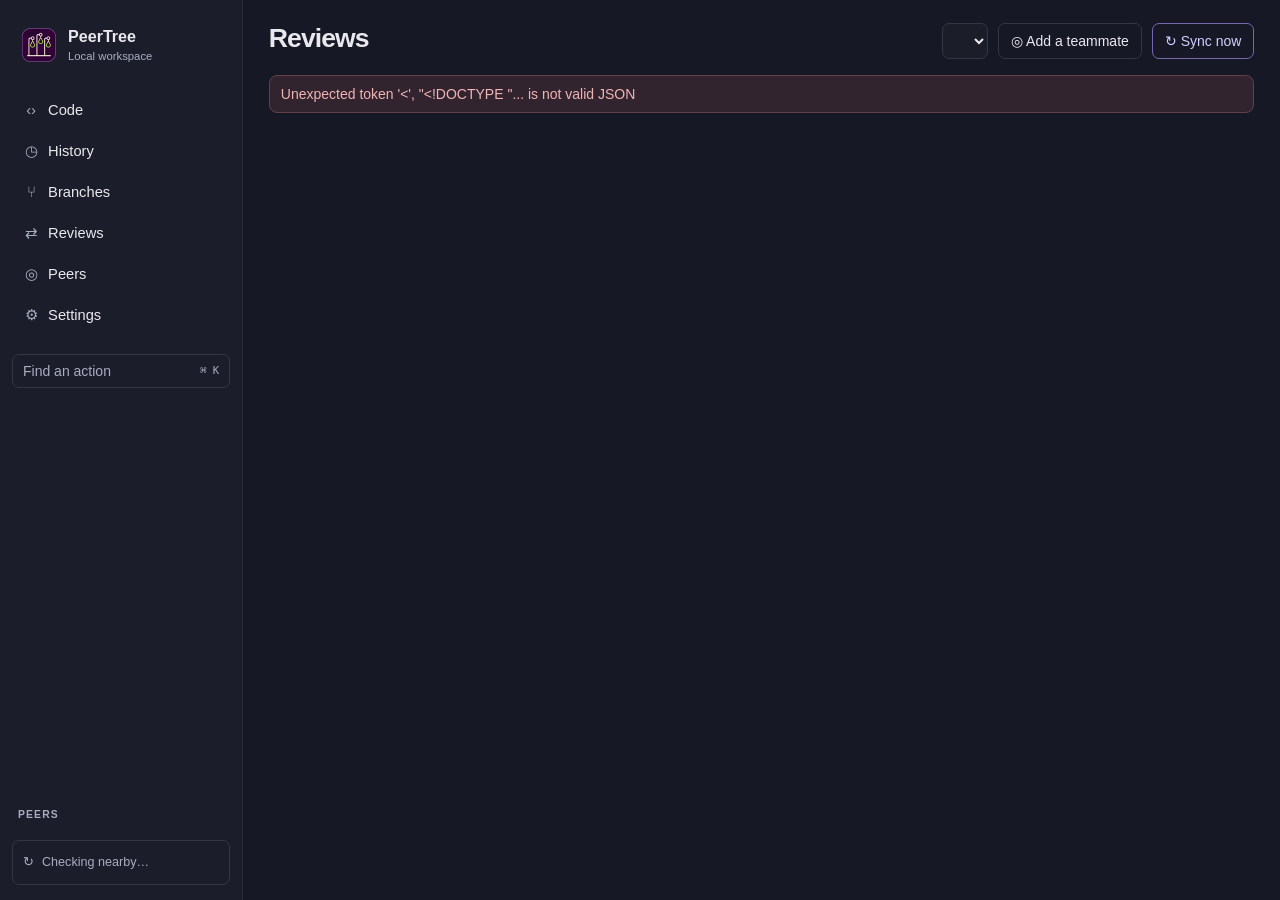
==== commit f1a20f4c: "Pair nearby Macs by approving a join request and a six-digit code A new Mac chooses Join a teammate'" ====
--- a/index.html
+++ b/index.html
@@ -5,7 +5,7 @@
   <meta name="viewport" content="width=device-width, initial-scale=1">
   <meta name="neighbor-token" content="__SESSION_TOKEN__">
   <title>PeerTree</title>
-  <link rel="icon" href="/peertree-icon.png">
+  <link rel="icon" href="/assets/peertree-mark.png">
   <link rel="stylesheet" href="/style.css">
   <script src="/assets/marked/marked.umd.js" defer></script>
   <script src="/app.js" defer></script>
@@ -14,7 +14,7 @@
   <div class="shell">
     <aside class="sidebar">
       <div class="repo-brand">
-        <canvas id="repo-mark" class="mark" width="76" height="76" aria-hidden="true" data-png="[base64]/8M7+xXr9bVafOXqeWW/e+Fvk8fe6Bzz3wuQf+73pA/W+ovvIPurJLRnq2tjfXSD6WkqTlmpAECjl8kLL4Ap5IApb1YXlREhfNZpOIw0Q8fHwsCwu1WQBxbDL8HdDl4K2V9sqSiZZ4VWrn1r6y65hjVElUR/KP5P9jh224Vw9oaN5x0q5d9cft2Fk3dteenb337m2szOUzMdFK0QtKoRQT8aA8BaGsNYueRgEYhBIHPgMI5hkciVlyi8xGJM/zDDLw+Qde8AfhZAg++NMaFSE6+SLFYjEpT1dku3apaart3ntrbfe+S2qqe/61plfXBQPPVK0G6Z+8WM7/BNGG37UNr9+z/fsbNq89c826t2s3bF4jn+zcLq3tLcYJxnRrE1U3Rln2xgoDglDrOGZBMk52VeJYy8MortXlcJQrImc3ICPIENmKkmQ8pbpUdpUBfQbLqJHjZOyBE1YN6jPsN9Wpvg+NvFS1h1h8ZjEsb7/I+lodW1K1/aJ1m9695vU3X6x9Z81iacu2ag4dFYshpgx5lB8soPrOCmKYyGIBcJjrDHPe9NkQgYnsDIop25qrG3oi+RgB3AD9C6GGDr7Meznx8OnRrZeaPnmWTJ82+/XBA4ZcNubCmhVhmv2Vyesz05YHdPWWD9//7atvvvDlv7/6hDS37fNSsZQZB5bYKOtfkGHysK4xPW7gUBtAj4OOgWDGEx0GD/Evhm8cX7Ir6ER/R5MxPQSyFBbL4RbIgdcRxtY8xn7Wy8jwAaPU3BPP2T1x/GEXHnJxj8dCjDsthrmXRHr7jr21O3Zs+cvTf3/kyIXLXtKJGCKKE5NRxilsFEPwmFkkB0MxRes83OXBfDooDgzAJQOBcRIjj4FRGpyQx5K4cA739eGs5NzlVKQMlo0s5KzZNguxV8IcRhSbULQC6KI8l89KRXmVOuvUf8nOmHb8BZO+1+sBw3g/FyuxEwSufnXvr376z8/cN2vxu6/psnjaxwyrRP2McfRXM3pvO/y0i2pBQR9RJxBa7VAXq5TuoiTWAxN7BXxVDgUQqpKIKfSE9QhlFOllDTWeQIuJW1cp5FY1EjrtwiULNmzJwSJDDIdpIpFU551xcebow048Y/yl3Z/zG0tmbmUu2djw0aYb/z7/iVlL3n3Ng7OMtLAwS0Rncao3UbVZK28d4MoTvQ+4WaiWR56HyVWANdNpSuspcOCwGALQ+ob97pKJAVcJcjAyZjpbIz7lVBmwcCVHAiYh3V2rzeOxuORzOf3oM/emunTpdu+mB9pmDP9GekMgOFrq1GHLb/t0ziuLnvvuK//1nE7Fy8C9oGmIA4ObzvJycNgOT3nvoXE3Im0y4DUox5DTK+3IsxgPK2BYMxyHZQJDE2MbdYzKqBG2buXl85ymDbLE4pwKHG4pfaJKgreZMEEUSgGdHZ6Id2w/9rY06Wde+FPv3rX9b1+wQH+xsz0bNeiQOBQ3b1v/ixfmP4GRY1ECMUQ3SjtneXAYnJDbCffVojwLzhkCfLY3AnlrXul38sp7C/UEoGMB6wFbMJf5k6ENDzJ13jDDLoM5prZvtYyZMEx69ukmrLv5B7hFyWgY5uHmA+Kh0bAu8DfAkFHJeFLe37ZGL1ry8ok1a3afVsS8UC3psOzOT89YtnLRuE/2fIxQwG6zgB4UYDw/eXz3IQb2IIxQ5vrjNWANfAON98Njf8M0tiWG0IsBAVHVDYrXYoKvhI8S0J4LAOLG9orhSA5cTEFw8VVfkadX/EoeXXyLehL5d354BlYLxJvpqmjMR3QEY1sHok10lA04M6/Sl6bNtRuspErKwsUvyfqNa67ccIcu82kjWQeH6cd0/MO6zecve+cNIQPXJS631BRG83jRGcBaUGzEsHwTEfZLGPxnrFUfxyTWCmfUYM3rhb1aL2jc19QlhgmRDuNWwkz2MUSPyuQzxhVZjN5zL54j37n+bLX0tff0tRff5b371ka5+MavqdPOmykZD6MbQqM6WY3oAT8Kw86gqtTVqm+upDbYBRjns11NO/SqtcsmZ5KNRxQaQoUOc9jGhszoDZtWT9mxu04ScYygArITYHqHUDax1zhR4O5PYxWU3ZiYsPLFBqFxaFypcUrH+6FXstA1B+RKrIZcJbkyct8FdFHZfE4OP2a8fOnbx0nvvjVG5KhDhqtFzy7Vl551s7Rjz/Tcg6/rx968SZ/[base64]/LlEHJkB8X8INmHRgl45NwfHDEYiiGnyr0Vtd4JN0XMXKYiqOyFMVCAuUEfvwKre5FeVp+e7VZ0o8GZdf/+BBb+6Uy/WZ0/9V6jbW6aNOmiQ9unbTrV6bHjd+hEw+epysX7UV961tmPUCjaw+1jPUji3+ly41iM6JdlQ6P/qNjgFzYLe0N0vdJ9uGJfIyINzEcocIa25pHNzQtJsKOdlAY7FEcqu2ivWKSzwFDK6CGGqMIGMRnaLy2Bgwtuy2wPAxdng6Lz16dZOBw/rI5jXb9EO3PauyONrgsc59Nz0p19z73di812/yNry3VQ6feQj3S3LPzU+G1KEvOjOeMY15QOfgA3QjFy9OH5zhEEyktBejT+FCeB6LV0PjzorG9oaBqG4sNKIQiTC9QCfa2pqrM9l2CjE8Q9r5mvnC2IDlEEMMQxCRI7oC5TSiJ4VoiqMn4zkvr2r71MiosUOlukdXbAtwZ0RtkXzmEo/HsQ9S0t6WQTDiZAFDoiKWlsfvf1l+/[base64]/uAyk3t2eBwRRq2Pk598kZOGfWyVPl+788R4aM6BPLtGe9F598S276wf2yd08Lo41kpssLPYca9TBwZDlEMzZJHDWRFImwg9AEO7jTQYlfm8DIVnx2fhsDnCsdIyyGHoxhNVM86MtiqF3y0y/Lef96qnrjhRX6hit+rze994H88I6L1JyzjsSqhwnb8eZ9uOHOjrHm+1Xh0W2MfeLFVCqewq6X2zarjFOFuB4ipzXfLjmsttBBT5gySm555HLJZfNyy4//4D378EI155yj1E/vuMCMKdjj+KC3WGYCRzLF10hwAkxbcIlEGMEc3vhDyVFYjnS+gfDiC3GQLBxw6OFj9Wnnz1TYFmCuSqhDjhgtT93zonfVd/4Dc4Knn35wgTy66Eb5yrdn678++obvJLBib/haF3SnCFQY54le+6QhtdaLd29FRwbJ4dJJNRjuX73wC3Lw1BFmrhoycoDes7NJfefk6/[base64]/Nu6rm4nlu5yafPaZcUinAn8OKa696nW3poPol4wtcBVDATWICYA+hSRITmiDwOMfuiA5wSQBVEMJ6KlUym58OovSVllWn579Z/06dOu9L514s91W1OLnn7cOOy8lOzLt8rI4QPVxBkHq41rP1KtbXCqGX5g64tyPmPOKbTfuJjM/LeEXvb7vNwzM6PrVuXl+FuTku4K/fxQa8dNxhdOnw5nTVDL//Nt79xjr/ZOnfYDveDJxd7BU0fpQUP6SLPXYvpj5ilTJNec1fUf7sTAjpjt2+Y0sFXW8jhnKU6RCGOjdVaUuBACMC7sStwGSc8eNTJkZD/ZuOoDufuGx7mMYxuRl8fufUnO/dHpqnuPLt7mjXXqhNMOk3RFSu6/9RnDxJxT+D1JmRG+0KP2wDgfnsgbN+Vk+1atanBbP/fhhJT3xClkEzTCvM3P6AnDSKp+f9uz8uaiVXBGHFuPJ9SDx0/U97/4M/3y00vUsFH95YhTpqp5tz2rt2zcjuDnXGiTszQs37WF0Bwo6mo7JO1wi1hQ8FiBDgWKQLjx1hnR0tqMrQikp7AtSONJ2x3XzpO7f/KwHosJ+JzLT1GfbG+US+b+Upb+1+rw/MFDaqOrNd+yZRgfNDeuGz4Uaf4UyzAcU/++hyPGmBp5XBxP7ECCP9LgcACngHnJtGS4SKgKHEW9u3yjXHL6DbL70ybInqMOnnqA/O6aR/RtP/kjhpmLLucqa4m1rKCFsQmnCQGSRYg6jDD2nLHAXG3JwANePmlRBtaOO/ZikmvPya3XPyT33PCkyu5r01d89VZZ+OpKKcMxij+gDQOWbYRRljY3nVPOT+rxX0rEFiK62lqwoYON9au0vPtoTk64KSEDJuBeDJtSfjiPGcH+ToFMU5Cx8JUV6sJTb5B9u5q9P939gr75Fw9Jri2P7bRzWGClEUxCP9HUzqYlR21QM5jDsAcLvOQ4IKde/AaJ7nEuCqCEEY8dz20BVnlsDVKwjXU7A1ChgNY9cOL2QKSmT0zPhlNWzMt6S+7LKQSVRUV3//[base64]/ST2YOs7tH06u2D8icKpORY0ZYKJnwQ92EIJwCNJ5JnPKrShl13XJZUnlj7OyX2mTc6UlMN45PmFfg/nR3DEucru3bYXoTvg/auOK2foLzbTxSSeB5DN3PZT1awnCFjOFHJ+Sc+VlZ0fOWWP/L35AzH6iQJB67uBXWUpEymlzdmBJtMrWIwwjBkh5oGCKg4lb5aDNr8LEvx7Zxfhl5QlyOvKxMvfHrjNx/Squ3Z4vISbcndTnuzhA5pApxt0VCGjeILquMxfpMiCkzufsm0QDegQw5FtuUOk9aPmXwWY1IbeYyFoCXhDPn3JnS+daYfnBuizf/Wk9N+XpSjTkTc6uvKVH3lzpqZ7EjDuM+zL+pL/AKm2ZlFUs0rH3+to3bpP6HxqRxh6df/aknq5711Ou3ZFS3fgnp0huvUES6z8SJkZfAsPtgcV4+WirenF+npPcBuCnHbU8GEZNFT04+JymTvp5Si3+bV23NbgKwqnJgUAkyr6xVuucBcXn93zNq1dNKLbiuXXZu8XS/CbhNNh3gqwv8oEQ+blnk6x/FdrKdxzFFyahPZOJHuVlMTlAhZkRzrE2OSxoH0KNPikv9Siz37Z5wW7B7I5RQnho+M67r1+fMXSEZOlYUxYk826bUU99qlW88XyEXLRO9+jFPGrbn1aApCT3y+Hhs5aOefuvOPFZO3CCjZ5xs8mLCPl+NwNYDh01q57tKp4HBc9Qdq5VAtqTLM4LjNX8B6EhvuYAC/D9zH8ZnZMXLabFClmGJBcHvYT7unvmzhO47PiZv3MynPDyLEqlbk5P3Htdy3A1J6X8wnp6EJ9SQkDjOb7ev8uTuGc2y8o9aDTs2JoddmBZEjTx3cdZ74rx2nccZKPstksCDLPseFJOTbi3Tq/[base64]/[base64]/lkNd8V7TyZDgQCb+SLU8RhJsIMJ8vO9D3lWZmG1hZtTFhmAQKeQ8q653PSimcoc+4ok3JsQrkl4DePvdfkc+My/itxteR3eGiLoVZwlR89BSMCliF9SwJtO+jpsFYsBise9GTaBSkZNwc36diKZDFUM5hcsZ2Rk+9MqT3btKx/wTPPAAvyQlKsVmzBpF9iqx+Z9Blhi95zQ8OZ45zj2FuXUYYtWeasc0FqxDz11Lfa5KzH0nLx8gpZ/[base64]/Sk43Ng6jx4bbVv0al01UGywe7Yxt2RB73oq/[base64]/AJ4RAM1y2Wi3W/ZvBsucCPwhgZTomOwgmxRxuO1OQRh3EOw1xjNQixcMPESImQR2MupACwiE2DnFIdqS0r52grNsL+Myo2TkOKGvyCwBLUBRks8Mv+LDAoFEjJVucL1v0UcVip0wqHGOQRtgAH9bBjA/ziUoAfbikNDWO4ssUs4BsfFI8d5w9H43Kjoe+kYBSh1Q9Ky9VQl4hccok4zLAFO6ODqbgLIWQWdonDCnI3JB22pXbtjlfpfL9YBe8EtMX4FsXq6HQNsCMlS+pfQWFKvDj9DRfcm+ZLnO9EHJbCzbdP70sIKxBmyWbb5lZJB/EJC8KNNlYnH2YhDo/[base64]/[base64]/Ce/P4T0e+6IvTiTwIl0WH7xrVSoVBFMXvtHNF4sJZHLauqWINtR07dFeWdX9I4sRXIschtcQunZf3q/P4HO2bN+At0t5i+/Y+kQMfCwMX7/kFD35qANVMpnEG4UJGYRXx3/z2I+BT/FFNIDQBRbq2uy8ky5PSVlZSvoPrpU7H/+RIY06mMTE9eWDi4uqPN5eGX3wMDxnbNeX/fxsOW/XHNNdDjOa441vqIZfV8gzD81X859fiqdJxeddVqeyZLngV20f46B4W5RHiQe5vWsHvDZk0LDsord1goozBdGBCkBlMPKrF52o+o4aChUQITjoqu6Cx2dfOtLgBxfS04EuFdcJBwxvLCer0nL0GdN9REdD/HBycMJ8Xnhjmj8Lm4D3+ANZYTmGBwgdLV6MRmi/9NxbeIjGXyASThyDh6P0vAzsO1T69R28ZPT5ai8aIqlDhA3JyJqRQ8e83aNb76kNTbv8X7NZZuTJV4ba8PLaj867XcYcOlJ7Zjds2/nTGIYC71mdelZRn74gOmh1hlu1A7xgUBIWwndFgAstvtHhKAzTON4uyt98eRVeo+JPsamQk8kRgB9CIAAOGnWI9OvV//GCuqFCB4epC1R2yb/X/37SwYdP/fvCJ6QMD/pNAl8rAEsrjkzfXrxOli5eA1OsBU5soECBLGxuSPQ/1k4sZ2hAbOdEN3TdSAjaQ84MA/0y3x2LmznMau0s4KJQXdFdHTx60vpknx7/WYI0euLqELpW93506qQjv79s1cIDG/fuRpQxdNnKi40eTppJkFuHBSpb4b7boICbbxxv5kZNhoPfA4aGwDAxys4hlpaN1kBbtzVH4mCl8jDroD3g5Ur8TwPTDz1FDhg+9vYxZyr8BLtjimwrXDPH7uhhY68+/qi5eA8Br8HBODK1V6sir7bkxLl6yATjELrUYfttIKEjHdRQ+s4zOjgWduvvq+XkuMYS8nzM4owUjjrc5uQzz+N9/0G9h6kjDp25uO/APg+G8cLlkg4jwiHf6/nU9Cmz7ps+cZbK4D33IFnR9hoWSQzWixPdTGz3tc6K4to2cy10DvGKebFOLJccgssd3JfmozoKwz9AKZT4ZmK6rFzNPeGrewcOHH7R/v7NTKcOI7f+3UZc+cXjzn59/Mgp+LUsf7AVpHCZ0OJ6Z7CAQ1AqGOIsC5o+o+QoQ4QOBEo63LTgQv2cjg6FOZ3FN7G/fPI39fhx0y6b9L3a5fsTul+H4f/SNA0fecBZZ8+9YMmE0dNUO5zGqYfJCnWiCXHqBGWLGoa7+AjTBcbQwOhQJS+bKNfyc5AQ3ClFEMWRj222OSqO1sHZzGGYTKbU2ad8Wx8x7bgrp13R/36frNMsTN8p0rv37uu9/cMPHvjbK4+fuOCtv+GRnaf5y1WnlZ2NSE61LEs7DF2tmDVxwjNicbutOz8YjriUMtrgoM3glGBjaIgUGt/8tV4WvyIZ2HuoOu2Er+07ZMzU70/94cD7SpB3AHUmpwMif85bt2PbVUvfWXj5gkXPV276cB0NMI6zUUFWVM+xhEOMttTVtUXZ+s1RYIgDGzp3SGmexcwKMlDwsCnlPqtLeTd1BP5Z0dGHnbBs4MARl024pPuiYrrO6s66zto7wNfe1TxpW92Wq1a8t/jklWsWpzZvfV/2tTZx8wyV7IromFJZV+7ACABnzP5wStERRkl+l3RKbvnbazKWVL179pOxoybKxLGHbRoxYsxdg2v7/q7Puaq5Mxml4J0KK4Uchq29NzNpR/3Wsz6q2zp7W/3mkTt21ZfvbWrEXRJenDCxxyvZ+3sx6G12CQgZO4R9d4WjDwgcqC4iDQZghIaHVCh0jUqWBbDMO+WQ6VvF/4pQXl4p3brVSN9eAz8Z1H/Y8v69hz5R26X70wO/pXaH7flHy/9jhzkBHKooD2nYu2d4W3NzX5xYVJqVRPHn3ngNmP9MwHoOL8bhTRXzxo65gIyYLON5lkHHL6INzPgH2z8Phw/8xwh8LxI/wQem8Tdz+AeOIm+8Wwl8vC6PuzTcYJOKLvew3Y7nkun0nq4V1VtwbLUJ/yGgHqSfp8898LkHPvfA/1sP/Dc2U+5gMZGBeQAAAABJRU5ErkJggg=="></canvas>
+        <img id="repo-mark" class="mark" src="/assets/peertree-mark.png" width="38" height="38" alt="">
         <div><strong id="project">PeerTree</strong><small id="repo-caption">Local workspace</small></div>
       </div>
       <nav aria-label="Workspace">
@@ -41,7 +41,7 @@
           <div id="worktree-picker">
             <select id="worktree" aria-label="Active worktree"></select>
           </div>
-          <button id="team-open" type="button"><span aria-hidden="true">◎</span> Pair a Mac</button>
+          <button id="team-open" type="button"><span aria-hidden="true">◎</span> Add a teammate</button>
           <button id="refresh" type="button" class="primary"><span aria-hidden="true">↻</span> Sync now</button>
         </div>
       </header>
@@ -52,7 +52,14 @@
       <section data-screen="clone" class="panel empty-detail" aria-label="First repository checkout" hidden>
         <h2 id="clone-title">Pair with the integrator</h2>
         <p class="help" id="clone-status"></p>
+        <form id="join-code-form" class="row join-code" hidden>
+          <label class="visually-hidden" for="join-code">Code shown on the host Mac</label>
+          <input id="join-code" inputmode="numeric" autocomplete="one-time-code" maxlength="7" placeholder="000 000" required>
+          <button type="submit" class="primary">Enter code</button>
+          <button id="join-cancel" type="button">Cancel</button>
+        </form>
         <div class="row">
+          <button id="clone-folder" type="button" class="primary" hidden>Choose folder…</button>
           <button id="clone-pair" type="button">Pair a Mac</button>
           <button id="clone-settings" type="button">Configure team</button>
           <button id="clone-import" type="button">Import exchange</button>
@@ -108,15 +115,6 @@
           <p class="help" id="storage-error" role="status" hidden></p>
         </section>
 
-        <section class="settings-group" aria-labelledby="pairing-heading">
-          <h2 id="pairing-heading"><label for="settings-pair-code">Your pairing code</label></h2>
-          <div class="settings-line">
-            <input id="settings-pair-code" class="settings-mono" readonly placeholder="Pairing code unavailable">
-            <button id="settings-copy-code" type="button" disabled><span aria-hidden="true">⧉</span> Copy</button>
-          </div>
-          <p id="settings-pair-help" class="help">Checking nearby Wi-Fi…</p>
-          <p id="settings-copy-status" class="help" role="status" hidden></p>
-        </section>
 
         <section class="settings-group" id="pipeline-settings" aria-labelledby="pipeline-heading">
           <h2 id="pipeline-heading"><label for="check-command">Local pipeline</label></h2>
@@ -227,21 +225,32 @@
   </dialog>
 
   <dialog id="team-dialog">
-    <div class="dialog-heading"><h2>Pair a Mac</h2><button class="quiet close" type="button" aria-label="Close">×</button></div>
-    <label>Your public key<input id="public-key" readonly></label>
-    <div class="row key-actions"><button id="copy-key" type="button">Copy public key</button><span id="key-status" class="help" role="status"></span></div>
-    <div id="peer-invite" hidden>
-      <label>Your nearby pairing code<input id="peer-code" readonly></label>
-      <div class="row key-actions"><button id="copy-peer-code" type="button">Copy pairing code</button><span id="peer-code-status" class="help" role="status"></span></div>
-    </div>
-    <p class="help" id="pair-help">Verify pairing codes or public keys with your teammates in person.</p>
-    <form id="peer-form" class="settings-section">
-      <h3>Trust a teammate</h3>
-      <label>Name<input name="name" required maxlength="80"></label>
-      <label>Pairing code or public key<input name="key" required maxlength="600" placeholder="NR1.… or ssh-ed25519 …"></label>
-      <button type="submit">Trust teammate</button>
-    </form>
-  </dialog>
-  <script type="application/json" id="embedded-file-icons">{"theme":{"file":"_default","fileExtensions":{"3dm":"_svg_1","3ds":"_svg_1","ad":"_argdown","agent.md":"_markdown","ai":"_illustrator","apex":"_salesforce","argdown":"_argdown","article":"_go","asax":"_html_2","ascx":"_html_1","asm":"_asm","asp":"_html_3","aspx":"_html","atom":"_xml","avi":"_video","avif":"_image","axaml":"_xml","axml":"_xml","babelrc":"_babel","babelrc.cjs":"_babel","babelrc.js":"_babel","bash":"_shell","bash_aliases":"_shell","bash_login":"_shell","bash_logout":"_shell","bash_profile":"_shell","bashrc":"_shell","bat":"_windows","bazel":"_bazel","bazelignore":"_bazel","bazelrc":"_bazel_1","bazelversion":"_bazel","bbx":"_tex_1","bicep":"_bicep","bowerrc":"_bower","bpmn":"_xml","bsl":"_bsl","build":"_bazel","bzl":"_bazel","c":"_c","c++":"_cpp","c++m":"_cpp","cake":"_cake","cbx":"_tex_1","cc":"_cpp","ccm":"_cpp","cer":"_lock","cert":"_lock","cfc":"_coldfusion","cff":"_yml","cfg":"_config","cfm":"_coldfusion","chatmode.md":"_markdown","cjs":"_javascript","cjs.map":"_javascript","cjsx":"_react","class":"_java_1","classpath":"_java","clj":"_clojure","cljc":"_clojure","cljs":"_clojure","cljx":"_clojure","clojure":"_clojure","cls":"_salesforce","cmd":"_windows","cmx":"_ocaml","cmxa":"_ocaml","code-profile":"_json","code-search":"_code-search","code-workspace":"_json","codeclimate.yml":"_code-climate","coffee":"_coffee","color-theme.json":"_json","component":"_html_3","conf":"_config","config":"_config","containerfile":"_docker","copilot-instructions.md":"_markdown","copilotmd":"_markdown","cpp":"_cpp","cppm":"_cpp","cpt":"_xml","cpy":"_python","cr":"_crystal","crt":"_lock","cs":"_c-sharp","csh":"_shell","cshrc":"_shell","cshtml":"_html","csl":"_xml","cson":"_json","csproj":"_xml","csproj.user":"_xml","css":"_css","css.map":"_css","csv":"_csv","csx":"_c-sharp","ctp":"_cake_php","cts":"_typescript","ctx":"_tex","cu":"_cu","cuh":"_cu_1","cxx":"_cpp","cxxm":"_cpp","d":"_d","dae":"_svg_1","dart":"_dart","directory":"_config","direnv":"_config","dita":"_xml","ditamap":"_xml","doc":"_word","dockerfile":"_docker","dockerignore":"_docker_1","docx":"_word","ds_store":"_ignored","dsql":"_db","dtd":"_xml","dtml":"_xml","dtx":"_tex_2","ebuild":"_shell","eclass":"_shell","ecr":"_crystal_embedded","editorconfig":"_config","edn":"_clojure_1","ejs":"_ejs","elm":"_elm","ent":"_xml","env":"_config","eot":"_font","epp":"_puppet","erb":"_html_erb","erb.html":"_html_erb","es":"_javascript","es5":"_javascript","es6":"_javascript","es7":"_javascript","eslintignore":"_eslint_1","eslintrc":"_eslint","eslintrc.cjs":"_eslint","eslintrc.js":"_eslint","eslintrc.json":"_eslint","eslintrc.yaml":"_eslint","eslintrc.yml":"_eslint","ex":"_elixir","exs":"_elixir_script","eyaml":"_yml","eyml":"_yml","firebaserc":"_firebase","fish":"_shell","flac":"_audio","fs":"_f-sharp","fsi":"_f-sharp","fsproj":"_xml","fsscript":"_f-sharp","fsx":"_f-sharp","fxml":"_xml","gd":"_godot","gemspec":"_ruby","geojson":"_json","gif":"_image","git-blame-ignore-revs":"_git","gitattributes":"_git","gitconfig":"_git","github-issues":"_github","gitignore":"_git","gitignore_global":"_git","gitkeep":"_git","gitlab-ci.yml":"_gitlab","gitmodules":"_git","go":"_go2","godot":"_godot_1","gql":"_graphql","gradle":"_gradle","graphql":"_graphql","graphqls":"_graphql","groovy":"_grails","gsp":"_grails","gvy":"_grails","gyp":"_python","gypi":"_python","h":"_c_1","h++":"_cpp_1","h.in":"_cpp","hack":"_hacklang","haml":"_haml","handlebars":"_mustache","happenings":"_happenings","har":"_json","hbs":"_mustache","hh":"_cpp_1","hintrc":"_json","hjs":"_mustache","hpp":"_cpp_1","hpp.in":"_cpp","hs":"_haskell","htaccess":"_config","htm":"_html_3","html":"_html_3","html.erb":"_html_erb","hu":"_cu_1","hx":"_haxe","hxml":"_haxe_3","hxp":"_haxe_2","hxs":"_haxe_1","hxx":"_cpp_1","i":"_c","iced":"_coffee","ico":"_favicon","icon-theme.json":"_json","ii":"_cpp","iml":"_xml","inl":"_cpp","ino":"_cpp","ins":"_tex_3","instructions.md":"_markdown","ipp":"_cpp","ipy":"_python","ipynb":"_notebook","isml":"_xml","ixx":"_cpp","jade":"_jade","jar":"_zip","jav":"_java","java":"_java","jenkinsfile":"_grails","jinja":"_jinja","jinja2":"_jinja","jl":"_julia","jmx":"_xml","jpeg":"_image","jpg":"_image","js":"_javascript","js.map":"_javascript","jscsrc":"_javascript_2","jsfmtrc":"_json","jshintrc":"_javascript_2","jshtm":"_html_3","jslintrc":"_json","json":"_json","jsonc":"_json","jsonl":"_json","jsonld":"_json","jsp":"_html_3","jsx":"_react","key":"_lock","ksh":"_shell","kt":"_kotlin","kts":"_kotlin","language-configuration.json":"_json","launch":"_xml","less":"_less","lhs":"_haskell","liquid":"_liquid","litcoffee":"_coffee","ls":"_livescript","ltx":"_tex","lua":"_lua","m":"_c_2","mak":"_makefile","markdn":"_markdown","markdown":"_markdown","master":"_html_2","md":"_markdown","mdo":"_mdo","mdoc":"_html_3","mdown":"_markdown","mdtext":"_markdown","mdtxt":"_markdown","mdwn":"_markdown","menu":"_xml","mjs":"_javascript","mjs.map":"_javascript","mk":"_makefile","mkd":"_markdown","mkdn":"_markdown","ml":"_ocaml","mli":"_ocaml","mm":"_cpp_2","mod":"_xml","mov":"_video","mp3":"_audio","mp4":"_video","mpg":"_video","mpp":"_cpp","mts":"_typescript","mustache":"_mustache","mxml":"_xml","mxx":"_cpp","ndjson":"_json","nf":"_grails","nim":"_nim","nims":"_nim","nj":"_nunjucks","njk":"_nunjucks","njs":"_nunjucks","npm-debug.log":"_npm","npmignore":"_npm_1","npmrc":"_npm_1","nunj":"_nunjucks","nunjs":"_nunjucks","nunjucks":"_nunjucks","nuspec":"_xml","obj":"_svg_1","odata":"_odata","ogg":"_audio","ogv":"_video","opml":"_xml","otf":"_font","owl":"_xml","pac":"_javascript","pddl":"_pddl","pdf":"_pdf","pem":"_lock","php":"_php","php.inc":"_php","php4":"_php","php5":"_php","phtml":"_php","pipeline":"_pipeline","pl":"_perl","plan":"_plan","pm":"_perl","png":"_image","pod":"_perl","podspec":"_ruby","pp":"_puppet","prisma":"_prisma","pro":"_prolog","profile":"_shell","proj":"_xml","prompt.md":"_markdown","properties":"_config","props":"_xml","ps1":"_powershell","psd":"_photoshop","psd1":"_powershell","psgi":"_perl","psm1":"_powershell","psrc":"_powershell","pssc":"_powershell","pt":"_xml","publishsettings":"_xml","pubxml":"_xml","pubxml.user":"_xml","pug":"_pug","purs":"_purescript","pxm":"_image","py":"_python","pyi":"_python","pyt":"_python","pyw":"_python","r":"_R","rake":"_ruby","razor":"_html","rb":"_ruby","rbi":"_ruby","rbx":"_ruby","rbxlx":"_xml","rbxmx":"_xml","rdf":"_xml","re":"_reasonml","repo":"_config","res":"_rescript","resi":"_rescript_1","rhistory":"_R","rhtml":"_html_3","rjs":"_ruby","rmd":"_R","rng":"_xml","ron":"_markdown","ronn":"_markdown","rprofile":"_R","rpy":"_python","rs":"_rust","rss":"_xml","rt":"_R","ru":"_ruby","s":"_asm","sass":"_sass","sbt":"_sbt","scala":"_scala","scss":"_sass","sh":"_shell","shproj":"_xml","shtml":"_html_3","slang":"_crystal_embedded","slide":"_go","slim":"_slim","slnx":"_xml","slugignore":"_config","smarty.tpl":"_smarty","sol":"_ethereum","soql":"_db_1","spec.cjs":"_javascript_1","spec.js":"_javascript_1","spec.jsx":"_react_1","spec.mjs":"_javascript_1","spec.ts":"_typescript_1","spec.tsx":"_react_1","springbeans":"_spring","sql":"_db","sss":"_css","stache":"_mustache","static":"_config","stl":"_svg_1","storyboard":"_xml","sty":"_tex_1","styl":"_stylus","stylelintignore":"_stylelint_1","stylelintrc":"_stylelint","stylelintrc.js":"_stylelint","stylelintrc.json":"_stylelint","stylelintrc.yaml":"_stylelint","stylelintrc.yml":"_stylelint","sublime-project":"_sublime","sublime-workspace":"_sublime","svelte":"_svelte","svg":"_svg","svgx":"_image","swcrc":"_json","swift":"_swift","t":"_perl","targets":"_xml","tcshrc":"_shell","test.cjs":"_javascript_1","test.js":"_javascript_1","test.jsx":"_react_1","test.mjs":"_javascript_1","test.ts":"_typescript_1","test.tsx":"_react_1","tex":"_tex","tf":"_terraform","tf.json":"_terraform","tfvars":"_terraform","tfvars.json":"_terraform","tiff":"_image","tld":"_xml","tmp":"_clock_1","tmx":"_xml","toml":"_config","toolset.jsonc":"_json","tpl":"_smarty","tpp":"_cpp","tres":"_godot_2","ts":"_typescript","ts.map":"_json","tsbuildinfo":"_json","tscn":"_godot_3","tsx":"_react","ttf":"_font","twig":"_twig","txx":"_cpp","vala":"_vala","vapi":"_vala","vbproj":"_xml","vbproj.user":"_xml","vcxproj":"_xml","vcxproj.filters":"_xml","volt":"_html_3","vue":"_vue","vuerc":"_json","wasm":"_wasm","wat":"_wat","wav":"_audio","webm":"_video","webmanifest":"_json","webp":"_image","wgt":"_wgt","winget":"_yml","wixproj":"_xml","woff":"_font","woff2":"_font","workbook":"_markdown","workspace":"_bazel","wsdl":"_xml","wxi":"_xml","wxl":"_xml","wxs":"_xml","xaml":"_xml","xbl":"_xml","xht":"_html_3","xhtml":"_html_3","xib":"_xml","xlf":"_xml","xliff":"_xml","xls":"_xls","xlsx":"_xls","xml":"_xml","xoml":"_xml","xpdl":"_xml","xprofile":"_shell","xsd":"_xml","xsession":"_shell","xsessionrc":"_shell","xul":"_xml","yaml":"_yml","yaml-tmlanguage":"_yml","yaml-tmpreferences":"_yml","yaml-tmtheme":"_yml","yash_profile":"_shell","yashrc":"_shell","yml":"_yml","zig":"_zig","zip":"_zip_1","zlogin":"_shell","zlogout":"_shell","zprofile":"_shell","zsh":"_shell","zsh-theme":"_shell","zshenv":"_shell","zshrc":"_shell"},"fileNames":{".babelrc.json":"_json",".devcontainer.json":"_json",".ember-cli":"_json",".env":"_config",".envrc":"_shell",".flaskenv":"_config",".hushlogin":"_shell",".vscodeignore":"_git",".watchmanconfig":"_json","apkbuild":"_shell","appfile":"_ruby","appraisals":"_ruby","argv.json":"_json","babel.config.cjs":"_babel","babel.config.js":"_babel","babel.config.json":"_babel","bashrc_apple_terminal":"_shell","berksfile":"_ruby","berksfile.lock":"_ruby","bower.json":"_bower","brewfile":"_ruby","build":"_bazel","build.bazel":"_bazel","bun.lock":"_json","capfile":"_ruby","changelog":"_clock","changelog.md":"_clock","changelog.txt":"_clock","changes":"_clock","changes.md":"_clock","changes.txt":"_clock","cheffile":"_ruby","cmakelists.txt":"_makefile_3","commit_editmsg":"_git","compiling":"_license_1","compiling.md":"_license_1","compiling.txt":"_license_1","composer.lock":"_json","containerfile":"_docker","contributing":"_license_2","contributing.md":"_license_2","contributing.txt":"_license_2","copying":"_license","copying.md":"_license","copying.txt":"_license","dangerfile":"_ruby","deliverfile":"_ruby","devcontainer.json":"_json","docker-healthcheck":"_docker_2","dockerfile":"_docker","eslint.config.js":"_eslint","extensions.json":"_json","fastfile":"_ruby","firebase.json":"_firebase","geckodriver":"_firefox","gemfile":"_ruby","gitconfig":"_config","gnumakefile":"_makefile","gruntfile.babel.js":"_grunt","gruntfile.coffee":"_grunt","gruntfile.js":"_grunt","guardfile":"_ruby","gulpfile":"_gulp","gulpfile.js":"_gulp","gymfile":"_ruby","hobofile":"_ruby","ionic.config.json":"_ionic","ionic.project":"_ionic","jakefile":"_javascript","jenkinsfile":"_jenkins","jsconfig.json":"_json","karma.conf.cjs":"_karma","karma.conf.coffee":"_karma","karma.conf.js":"_karma","karma.conf.mjs":"_karma","keybindings.json":"_json","launch.json":"_json","licence":"_license","licence.md":"_license","licence.txt":"_license","license":"_license","license.md":"_license","license.txt":"_license","makefile":"_makefile","matchfile":"_ruby","mcp.json":"_json","merge_msg":"_git","mime.types":"_config","mix":"_hex","mvnw":"_maven","npm-debug.log":"_npm_ignored","ocamlmakefile":"_makefile","omakefile":"_makefile_2","pkgbuild":"_shell","platformio.ini":"_platformio","podfile":"_ruby","pom.xml":"_maven","procfile":"_heroku","profiles.json":"_json","puppetfile":"_ruby","qmakefile":"_makefile_1","rakefile":"_ruby","rantfile":"_ruby","readme":"_info","readme.md":"_info","readme.txt":"_info","rollup.config.js":"_rollup","sass-lint.yml":"_sass","scanfile":"_ruby","sconscript":"_python","sconstruct":"_python","settings.json":"_json","skill.md":"_markdown","snapfile":"_ruby","stylelint.config.cjs":"_stylelint","stylelint.config.js":"_stylelint","stylelint.config.mjs":"_stylelint","swagger.json":"_json_1","swagger.yaml":"_json_1","swagger.yml":"_json_1","tasks.json":"_json","thorfile":"_ruby","todo":"_todo","todo.md":"_todo","todo.txt":"_todo","tsconfig.json":"_tsconfig","typedoc.json":"_json","user-dirs.dirs":"_config","vagrantfile":"_ruby","version":"_clock","version.md":"_clock","version.txt":"_clock","vite.config.cjs":"_vite","vite.config.cts":"_vite","vite.config.js":"_vite","vite.config.mjs":"_vite","vite.config.mts":"_vite","vite.config.ts":"_vite","webpack.common.cjs":"_webpack","webpack.common.js":"_webpack","webpack.common.mjs":"_webpack","webpack.common.ts":"_webpack","webpack.config.build.cjs":"_webpack","webpack.config.build.js":"_webpack","webpack.config.build.mjs":"_webpack","webpack.config.build.ts":"_webpack","webpack.config.cjs":"_webpack","webpack.config.js":"_webpack","webpack.config.mjs":"_webpack","webpack.config.ts":"_webpack","webpack.dev.cjs":"_webpack","webpack.dev.js":"_webpack","webpack.dev.mjs":"_webpack","webpack.dev.ts":"_webpack","webpack.prod.cjs":"_webpack","webpack.prod.js":"_webpack","webpack.prod.mjs":"_webpack","webpack.prod.ts":"_webpack","workspace":"_bazel","workspace.bazel":"_bazel","yarn.clean":"_yarn","yarn.lock":"_yarn","zlogin":"_shell","zlogout":"_shell","zprofile":"_shell","zshenv":"_shell","zshrc":"_shell","zshrc_apple_terminal":"_shell"},"icons":{"_R":{"color":"#519aba","glyph":"\ue001"},"_argdown":{"color":"#519aba","glyph":"\ue003"},"_asm":{"color":"#cc3e44","glyph":"\ue004"},"_audio":{"color":"#a074c4","glyph":"\ue005"},"_babel":{"color":"#cbcb41","glyph":"\ue006"},"_bazel":{"color":"#8dc149","glyph":"\ue007"},"_bazel_1":{"color":"#4d5a5e","glyph":"\ue007"},"_bicep":{"color":"#519aba","glyph":"\ue008"},"_bower":{"color":"#e37933","glyph":"\ue009"},"_bsl":{"color":"#cc3e44","glyph":"\ue00a"},"_c":{"color":"#519aba","glyph":"\ue00c"},"_c-sharp":{"color":"#519aba","glyph":"\ue00b"},"_c_1":{"color":"#a074c4","glyph":"\ue00c"},"_c_2":{"color":"#cbcb41","glyph":"\ue00c"},"_cake":{"color":"#cc3e44","glyph":"\ue00d"},"_cake_php":{"color":"#cc3e44","glyph":"\ue00e"},"_clock":{"color":"#519aba","glyph":"\ue012"},"_clock_1":{"color":"#6d8086","glyph":"\ue012"},"_clojure":{"color":"#8dc149","glyph":"\ue013"},"_clojure_1":{"color":"#519aba","glyph":"\ue013"},"_code-climate":{"color":"#8dc149","glyph":"\ue014"},"_code-search":{"color":"#a074c4","glyph":"\ue015"},"_coffee":{"color":"#cbcb41","glyph":"\ue016"},"_coldfusion":{"color":"#519aba","glyph":"\ue018"},"_config":{"color":"#6d8086","glyph":"\ue019"},"_cpp":{"color":"#519aba","glyph":"\ue01a"},"_cpp_1":{"color":"#a074c4","glyph":"\ue01a"},"_cpp_2":{"color":"#cbcb41","glyph":"\ue01a"},"_crystal":{"color":"#d4d7d6","glyph":"\ue01b"},"_crystal_embedded":{"color":"#d4d7d6","glyph":"\ue01c"},"_css":{"color":"#519aba","glyph":"\ue01d"},"_csv":{"color":"#8dc149","glyph":"\ue01e"},"_cu":{"color":"#8dc149","glyph":"\ue01f"},"_cu_1":{"color":"#a074c4","glyph":"\ue01f"},"_d":{"color":"#cc3e44","glyph":"\ue020"},"_dart":{"color":"#519aba","glyph":"\ue021"},"_db":{"color":"#f55385","glyph":"\ue022"},"_db_1":{"color":"#519aba","glyph":"\ue022"},"_default":{"color":"#d4d7d6","glyph":"\ue023"},"_docker":{"color":"#519aba","glyph":"\ue025"},"_docker_1":{"color":"#4d5a5e","glyph":"\ue025"},"_docker_2":{"color":"#8dc149","glyph":"\ue025"},"_ejs":{"color":"#cbcb41","glyph":"\ue027"},"_elixir":{"color":"#a074c4","glyph":"\ue028"},"_elixir_script":{"color":"#a074c4","glyph":"\ue029"},"_elm":{"color":"#519aba","glyph":"\ue02a"},"_eslint":{"color":"#a074c4","glyph":"\ue02c"},"_eslint_1":{"color":"#4d5a5e","glyph":"\ue02c"},"_ethereum":{"color":"#519aba","glyph":"\ue02d"},"_f-sharp":{"color":"#519aba","glyph":"\ue02e"},"_favicon":{"color":"#cbcb41","glyph":"\ue02f"},"_firebase":{"color":"#e37933","glyph":"\ue030"},"_firefox":{"color":"#e37933","glyph":"\ue031"},"_font":{"color":"#cc3e44","glyph":"\ue033"},"_git":{"color":"#41535b","glyph":"\ue034"},"_github":{"color":"#d4d7d6","glyph":"\ue037"},"_gitlab":{"color":"#e37933","glyph":"\ue038"},"_go":{"color":"#519aba","glyph":"\ue039"},"_go2":{"color":"#519aba","glyph":"\ue03a"},"_godot":{"color":"#519aba","glyph":"\ue03b"},"_godot_1":{"color":"#cc3e44","glyph":"\ue03b"},"_godot_2":{"color":"#cbcb41","glyph":"\ue03b"},"_godot_3":{"color":"#a074c4","glyph":"\ue03b"},"_gradle":{"color":"#519aba","glyph":"\ue03c"},"_grails":{"color":"#8dc149","glyph":"\ue03d"},"_graphql":{"color":"#f55385","glyph":"\ue03e"},"_grunt":{"color":"#e37933","glyph":"\ue03f"},"_gulp":{"color":"#cc3e44","glyph":"\ue040"},"_hacklang":{"color":"#e37933","glyph":"\ue041"},"_haml":{"color":"#cc3e44","glyph":"\ue042"},"_happenings":{"color":"#519aba","glyph":"\ue043"},"_haskell":{"color":"#a074c4","glyph":"\ue044"},"_haxe":{"color":"#e37933","glyph":"\ue045"},"_haxe_1":{"color":"#cbcb41","glyph":"\ue045"},"_haxe_2":{"color":"#519aba","glyph":"\ue045"},"_haxe_3":{"color":"#a074c4","glyph":"\ue045"},"_heroku":{"color":"#a074c4","glyph":"\ue046"},"_hex":{"color":"#cc3e44","glyph":"\ue047"},"_html":{"color":"#519aba","glyph":"\ue048"},"_html_1":{"color":"#8dc149","glyph":"\ue048"},"_html_2":{"color":"#cbcb41","glyph":"\ue048"},"_html_3":{"color":"#e37933","glyph":"\ue048"},"_html_erb":{"color":"#cc3e44","glyph":"\ue049"},"_ignored":{"color":"#41535b","glyph":"\ue04a"},"_illustrator":{"color":"#cbcb41","glyph":"\ue04b"},"_image":{"color":"#a074c4","glyph":"\ue04c"},"_info":{"color":"#519aba","glyph":"\ue04d"},"_ionic":{"color":"#519aba","glyph":"\ue04e"},"_jade":{"color":"#cc3e44","glyph":"\ue04f"},"_java":{"color":"#cc3e44","glyph":"\ue050"},"_java_1":{"color":"#519aba","glyph":"\ue050"},"_javascript":{"color":"#cbcb41","glyph":"\ue051"},"_javascript_1":{"color":"#e37933","glyph":"\ue051"},"_javascript_2":{"color":"#519aba","glyph":"\ue051"},"_jenkins":{"color":"#cc3e44","glyph":"\ue052"},"_jinja":{"color":"#cc3e44","glyph":"\ue053"},"_json":{"color":"#cbcb41","glyph":"\ue055"},"_json_1":{"color":"#8dc149","glyph":"\ue055"},"_julia":{"color":"#a074c4","glyph":"\ue056"},"_karma":{"color":"#8dc149","glyph":"\ue057"},"_kotlin":{"color":"#e37933","glyph":"\ue058"},"_less":{"color":"#519aba","glyph":"\ue059"},"_license":{"color":"#cbcb41","glyph":"\ue05a"},"_license_1":{"color":"#e37933","glyph":"\ue05a"},"_license_2":{"color":"#cc3e44","glyph":"\ue05a"},"_liquid":{"color":"#8dc149","glyph":"\ue05b"},"_livescript":{"color":"#519aba","glyph":"\ue05c"},"_lock":{"color":"#8dc149","glyph":"\ue05d"},"_lua":{"color":"#519aba","glyph":"\ue05e"},"_makefile":{"color":"#e37933","glyph":"\ue05f"},"_makefile_1":{"color":"#a074c4","glyph":"\ue05f"},"_makefile_2":{"color":"#6d8086","glyph":"\ue05f"},"_makefile_3":{"color":"#519aba","glyph":"\ue05f"},"_markdown":{"color":"#519aba","glyph":"\ue060"},"_maven":{"color":"#cc3e44","glyph":"\ue061"},"_mdo":{"color":"#cc3e44","glyph":"\ue062"},"_mustache":{"color":"#e37933","glyph":"\ue063"},"_nim":{"color":"#cbcb41","glyph":"\ue065"},"_notebook":{"color":"#519aba","glyph":"\ue066"},"_npm":{"color":"#41535b","glyph":"\ue067"},"_npm_1":{"color":"#cc3e44","glyph":"\ue067"},"_npm_ignored":{"color":"#41535b","glyph":"\ue068"},"_nunjucks":{"color":"#8dc149","glyph":"\ue069"},"_ocaml":{"color":"#e37933","glyph":"\ue06a"},"_odata":{"color":"#e37933","glyph":"\ue06b"},"_pddl":{"color":"#a074c4","glyph":"\ue06c"},"_pdf":{"color":"#cc3e44","glyph":"\ue06d"},"_perl":{"color":"#519aba","glyph":"\ue06e"},"_photoshop":{"color":"#519aba","glyph":"\ue06f"},"_php":{"color":"#a074c4","glyph":"\ue070"},"_pipeline":{"color":"#e37933","glyph":"\ue071"},"_plan":{"color":"#8dc149","glyph":"\ue072"},"_platformio":{"color":"#e37933","glyph":"\ue073"},"_powershell":{"color":"#519aba","glyph":"\ue074"},"_prisma":{"color":"#519aba","glyph":"\ue075"},"_prolog":{"color":"#e37933","glyph":"\ue077"},"_pug":{"color":"#cc3e44","glyph":"\ue078"},"_puppet":{"color":"#cbcb41","glyph":"\ue079"},"_purescript":{"color":"#d4d7d6","glyph":"\ue07a"},"_python":{"color":"#519aba","glyph":"\ue07b"},"_react":{"color":"#519aba","glyph":"\ue07d"},"_react_1":{"color":"#e37933","glyph":"\ue07d"},"_reasonml":{"color":"#cc3e44","glyph":"\ue07e"},"_rescript":{"color":"#cc3e44","glyph":"\ue07f"},"_rescript_1":{"color":"#f55385","glyph":"\ue07f"},"_rollup":{"color":"#cc3e44","glyph":"\ue080"},"_ruby":{"color":"#cc3e44","glyph":"\ue081"},"_rust":{"color":"#6d8086","glyph":"\ue082"},"_salesforce":{"color":"#519aba","glyph":"\ue083"},"_sass":{"color":"#f55385","glyph":"\ue084"},"_sbt":{"color":"#519aba","glyph":"\ue085"},"_scala":{"color":"#cc3e44","glyph":"\ue086"},"_shell":{"color":"#8dc149","glyph":"\ue089"},"_slim":{"color":"#e37933","glyph":"\ue08a"},"_smarty":{"color":"#cbcb41","glyph":"\ue08b"},"_spring":{"color":"#8dc149","glyph":"\ue08c"},"_stylelint":{"color":"#d4d7d6","glyph":"\ue08d"},"_stylelint_1":{"color":"#4d5a5e","glyph":"\ue08d"},"_stylus":{"color":"#8dc149","glyph":"\ue08e"},"_sublime":{"color":"#e37933","glyph":"\ue08f"},"_svelte":{"color":"#cc3e44","glyph":"\ue090"},"_svg":{"color":"#a074c4","glyph":"\ue091"},"_svg_1":{"color":"#519aba","glyph":"\ue091"},"_swift":{"color":"#e37933","glyph":"\ue092"},"_terraform":{"color":"#a074c4","glyph":"\ue093"},"_tex":{"color":"#519aba","glyph":"\ue094"},"_tex_1":{"color":"#cbcb41","glyph":"\ue094"},"_tex_2":{"color":"#e37933","glyph":"\ue094"},"_tex_3":{"color":"#d4d7d6","glyph":"\ue094"},"_todo":{"glyph":"\ue096"},"_tsconfig":{"color":"#519aba","glyph":"\ue097"},"_twig":{"color":"#8dc149","glyph":"\ue098"},"_typescript":{"color":"#519aba","glyph":"\ue099"},"_typescript_1":{"color":"#e37933","glyph":"\ue099"},"_vala":{"color":"#6d8086","glyph":"\ue09a"},"_video":{"color":"#f55385","glyph":"\ue09b"},"_vite":{"color":"#cbcb41","glyph":"\ue09c"},"_vue":{"color":"#8dc149","glyph":"\ue09d"},"_wasm":{"color":"#a074c4","glyph":"\ue09e"},"_wat":{"color":"#a074c4","glyph":"\ue09f"},"_webpack":{"color":"#519aba","glyph":"\ue0a0"},"_wgt":{"color":"#519aba","glyph":"\ue0a1"},"_windows":{"color":"#519aba","glyph":"\ue0a2"},"_word":{"color":"#519aba","glyph":"\ue0a3"},"_xls":{"color":"#8dc149","glyph":"\ue0a4"},"_xml":{"color":"#e37933","glyph":"\ue0a5"},"_yarn":{"color":"#519aba","glyph":"\ue0a6"},"_yml":{"color":"#a074c4","glyph":"\ue0a7"},"_zig":{"color":"#e37933","glyph":"\ue0a8"},"_zip":{"color":"#cc3e44","glyph":"\ue0a9"},"_zip_1":{"color":"#6d8086","glyph":"\ue0a9"}},"source":"https://github.com/jesseweed/seti-ui/commit/2d6c5e68b4ded73c92dac291845ee44e1182d511","vscodeThemeVersion":"10.0.0"},"font":"[base64]/[base64]/[base64]/X/[base64]/HiuyNE9kbL7I3QWRvosjeJJG9ySJ7U0T2porsTRPZmy6yN0Nkb6bI3iyRvdkie3NE9uaK7M0T2Zuv8s9lgUhjoUhjkUhjsUhjiUhjqUhjmUhjuUhjhUhjpUhjlcr3rBbprRHprRXprRPprVf5/[base64]/494I3LPW5F73onc817kng8i93wUueeTyD2fRe75InLPV5F7vonc813knt9E7vld5J4fIvf8IXLPnyL3/CVyz98i9/wU3/8FdWELtgAAeJyUvQm8XGd1J1jffvel7la39qr7quo9vb3WJz3pPetZsjZbsmzJkjeBwCDwgu3YgdggYrCx2Rw77dgJtFnGjOkJMdiQhkDjmDRpD07shoQloUNCoKFjYgd3w88JwT2umfPdW08yMzDzG9Wrqlt3/ZbznfP/n3O+Tzmag3/EwM/kjFwxtz23L5dDzQXUX0PdKvItRJoW8quo1x0N+512FGavGkoWUbvTnkVB4vayfb7g8OokwToajoadYaedoBfPv+3882/7PfnR2PaarVtfs+3KwbZtA40xnSsc493X9jinCiu+6k9M1/R0y9TzpjPctk0oTCBkCY6Odi95/SW9Hnx00XxzdfdqUmvc1qx+G2NCKSPkphOaRvjb0CoiQnX8rb6rCXpqiBBmwnA5gerhtI6ILOWO5W6A+vFAltRCgs+i5iJuJ03BbcQ7SbPT3nwN+u0dqD/qj9bQaLiKujUU9sJeF+rWzdrAQnBJBflhIH8lSxEJshbgIhn0R8MzrxCenE9sn9nM0DzDLNvC9tTYhA/TUT3b46HjqZwQrmybjp2alg9Nzh3VLEc7ioquFEtqWyUqUSpWgaK7Q7+kGIpjEyyo6ge2YpkEXcX50oJvEZNwrnJKOecCqarjGaWp9nRsM4+VDc3w2udqQsCzuKpxQrne4O28KJghlK1RsS2EvhJXG1WLU0zs0NR0YcSmSgUmOSTbEP930sjp0II9HfXcyI1G7gj/5vUvvXT9ifn5E+h742dRjHaujn+710PXr+Yy2VrA1+VETssNc+fmct6oFyWdRIx6nWgA7QnNOwC5SoVJtlqvGwVpf/hSyKoo8KFBk+Zo0ItGvSAZiKQTfPGi2YvmokvC+s76LUsl34YWVwOvFthxvKXd3BLnDV3RvXynallxr/Xhbd1+d6ab9NDtP/jBjh2XXvGHbUdhmmJwTVEcz/Grdl6ZMrjqc0VTvHroFEWef/+jH/[base64]/Y5j0tEAaUcd7XEZ+4qlbV7pNaC9qMnjmxoHfut7VNW1py8p6iBE/cVAwlZkgIGhx/eQRkysKYaX6jiXTWJtTmeaqhXZpVIBvKoK2UoGmTNvTIufnrs+9M/cJaM3REAZaOuhkuwVdkIEA+lrIARZ1/CSImnAkgEYJEhFEwXAdh0EPfknJ8CN5EQxCONwLevI6OLc3GsJAlXqoOxyBzAyGWT8soj4MWjnYk8kJ0Cd8lPVXOmrXUV/eaNiTR3qDHnz6ojlIAp5w/MVtBeq0q8evunCqgSiiDHSQ4ZuCwYgjno5Ao8EGdXWV9vtYYEyD4oHXYRBPTBkVJha8qIehS+eCfMvWcdldXn4d8Xyxf/tSYXWnQvDSws4ddr5pOvmosjqLsdCF0nUdHuaLNQK9RTRGKzbDrxu054Wq1G3oviTOQ0GgKITbGihEzDHxVKRQDptwUR5US9ujDAY83dV78guIIak6seoEFlarMVQeu7ppYAY93Jo6cF7NVZX7l2rmVETEySu0Eqaars4/ETlehKlndcgNTEWcEs1gtjCYqQtzUZHdiiZ9a8F4z6FoFAUqGqBTd9/9/vGz42eJ+f73v/9uqSLuzp2VAytXyk3l5uH8xqg3SjqgGBIRQecHvpT97hrqLyDWbPdB7/r8zAb+6Phf1k+FJ2q1E+Gp3eUvasZ84xOPbetWq93x27xyuVUuo6PFVqs/NYU+9+Di4sLilYvPG00nGTLHrna39ap3l9tl+KtN9eVZOSUb50TLvTn3vtwf5J7OfRN5qIw6ULLUICyiZlvASK2SUS8b1+uoLSVngQzSE1KTkhnHcCiH/sQ0VOHkKBzJXTVpGQejPtxgMJRKRI7wURcsCwidPAWGAhxaQB2wTAsERkIYrCG4Qw0tSV3RS2UX5F3wAC4epPYltbr9oZDGqicfF8H1UJoOPBjslQ8XgLy3O7LZZPNFYS/qhlDWThKmyrWdWFBFkHRpEaEm/fYgTAucFSl99aBSUS+E0dWBLmk3uR92oIqRvGenTRwCNmnLkVnqg2ZyMMEUh+W2AUonFtH2UsUiDif+cj4Oo5Nr1Qqh27Sy4bbhgYgQkDtWMijzPBgmisotoYHxVijVTIXkwV7C/fILFq8EIMKFEBu/68UI5B1MvCLHFVg9Nms2iwVOBMWAJ7DiKNQQuhlYmuWQIwYl81NgQYlNyqFThmGiGDAItDLsOhE264uN+v8WeysMHu+rglBmeFAj7JfASLLu1K6ty0USa56Zt8VUPQ48XzW5IQ425qEY9UN/ZHvIr/[base64]/[base64]/ma2+l6gbWrAg+YXZyt24ZihOjpmtE224t8esFsGTV4T3f5TNdsCbfOa+hn269c8+1WfJCbmAhNS0a1vTXP07T8wYbvOVbdLti1TvXAgWa3eeBA9oXb53XP6Fv8BfyTXAQ/LJTI4S1rGCzANgzRHrQk/kJzT+fX3/3uX+/sbTR3Jjv374ePJiq73rt/9O58/nWF8JIHLgkL8lYsbbN9gPFYTs2FuUruYrgvyOtowETQ8riIRpMmCkW7I0YAVdoT0yqaUJkgBDOZ6hDAR02Jg0DZdKVChGZOaYE8tYPv06LgtvENP0LOBwASf80BVV9tt/R/GTRv/Bomvw2yafIwLg0FZWUQy7YjhyQIO2Mgi9QsbOEKtlYZzuuarzq6y8S56FuNSw46T8/F30rQB2J1PS6UCw2voM88wDrHY2psCI3lzeX2vGaIFYJxDJjJjME8IjDSVb9F+frPapYn7SjAloL58zM2agn/19yW3I7cJVJqk02CsIAkPUitgAStso5ABiY8Ak4gSWozgESkdEFq8lZKOzi0DKjuqlTrUU/eAb3Y6he3NONZIECa7U+fc55yaOb615gFPw61QMOCPHBQ8LUT66ZfL+fr+ZljbxAMbUX5moOF+D4UWZ/RKzdXDcNTLZycBI2qc48YIJYX5R1fjxjidWrqdv1gzYRmwLjtkfH3uEdVJ5/sjYFqhExcddy1PI4RWiHkONGIUhaAPozcGf60hWzJBbnMHjZk57pVae4aqTF0+wSQeqPZ7riAdnsNEEKXtKPzxleG/BxgkTjagx5iHt1Q95Si8e8VE4rqlo8uLzQp/u6GSkob4yvTw5NTvfENcE6xgE6185q84iy+WCULuTr8WEM9aVMzniA4BosG7Z12CLC1fog+hBl+/11WKTAKus31bT/c5s0FT1Uquqd5sfdmim4l4i/+1KOW8BSzZF48/vTFMQueKpetvOp5b2HZcEg/bPwXuRkYDR+Q7NGGodaGTpfWPzXvXVmOKuzttDmoL/gBfZ+0GYAYnrZR2J1QAfhaQDAopKWVLCIBUw1SJPwazngDoJ5MXIZSxDrp6FpOQURUxXI4ZzcZ9Jspf213mvJJUiKxqSgr3qzlhlPlniBgD4oFqGZ5pa2ELVXLl2b80HXDfFwb/[base64]/NugdePgxfaFHZqJINSPyF0h6A17AtYdkECXWHpIrXcHosPT2Sh0DoBsOqlA35J10HwCAqgH5/2FbKyspiO5hRZeXs9UE1qpSBSs3wiO24rOkoOgxgOGI1KqPugDl/hXZee9t1awhvDLfuXLu6Wv85wJatMQG9p2LWa9qJsE2mEzO7pjHcQyz2ipu94imgLLOnb2lUKRl/f/3qdbTzhg15U4zOGa6sEpW2pMpjRDVZElkx5crTNlHEI+is3faJkrNgxJ2Tew20mGyeCpLMPW0asNdhlDVM1lge0LikuYBSF0jK5KVQZw6kEU/apMlFqjClSMOGpPgiPQgXpI2KntcKlEQlp6Yaunqs0mxWqMbdvAYVc/LWMy2zNbN8eMm1y1o422jlyYF3XLB7bfv0lin13t23tJPZIHQNzFErWb5ocRCv1isgwAhdsL6BfuQtVUXeBLDi14t/GJ6zbz10Q6sORMcgsxGDgUHySxcttacaJVIobzXzF7zj/EZtpHL05DmjkIH5gSLAs8/bVo62CFNjF7yj1d7Uj9/Afwx2uJZpCA66X0hovDiRG1BJEvmJjujgbyByAGDchz/IFea2YqGSW08xwZ7To4XPHn1421H0Vkz2gGH63fsZc5MCY/Tm1zL6fbQ1nPvkRR8aXXTWVidkd86FZy7n1qV3BQF+AnwTjapoDQOccqEj1rBsYguTX3oMRF/SFuZFBK/tvH7gzf1N9b/MXn3qYGKvv3o4umJLePDa1+8o9c6dGl4x7059tviHU8eP7qyY/UPzC+cn+Z2XHSlW9XawMr74Z+f9C9m975bbuy+Vft70a+efuubS7vjU+qnrDoWzV45au/pldOPqVdfOfDX6z2UnXj966b6Z8aO9o5dt5Kfa89d2gugfUWFt/KOzev5aGKevknXqtFPSnrGrXqYAgZpIoQEGlJEv6bxrp0ey5u4M+knmiOHZxRKWLEhyDyN4DU08DgIYELqIKb6iLfqJ19SjuetO37yn7YnAc2oFXXq+kKAqKzDbFLS2wWKmEkDKyOsmW4rl2A+4r/[base64]/+KK0xgrlxeoXGm6v+353IGZJXBlfBco1r+f3lsehM4U1O49Qs3aYq08FK6ssKbxa2bhYLPs9hzDPxlJbcLevn/F38JkqAn/VeDZDQ4+wOg9I75ZCWlLa6q+2boBUBbnGmgLebuynRrcQ5shWUKM0TDuW4X/r44WF0dbMd09cQO32lLmkIIV/VkCDTFz6t6/lDDz9tWwy5Ytbl7B3MrK3NkbW2wsTHYlNMd5AZgfQAkQepc1nI7ZBE1BHrxf30Y7UP7Hn7pkkvQ8UvIDa961fiOJ55Ab3vV+ML7779/Uv/sWjPnveLqzgi0mAetMOqcucn3Pv3pmXe+89CnPz39jne88lbn3f87M9dci3K/cz98ZeXBf4//S66U6ulfRfFGiVhHiUAb8cET9uGT8bH4OLwPXuYdvjLdOm0fc5BzeuPgzlvh386DG6dPn37i0CHgTBm+0Cc814ZyR+mzgPF6bsNlcPvR5DG/7Ps7uDue/uhHv/PL/oj28jfx3E0zMzODzff09HSOZ3JCGLC1Vm4a7MCB3DEpLSk0jkTmmEph6ERMUvnoyGr2IrBGvVSGeqlShG1LRn92oFXUrWKwGrNoFMAx3AeLgch065b13f3d861GIdQ1XIyK9dYW2HHO29ozeD7WZrV4LiaO/T9DUFmq0GjIgoavXj9jO6YCsmJuiRxd45RqmoXpvrXVNUUZHKwiHPpJ44IN12csObRqaGs7zqG12p2Hu93D+1ymasLwD+wpFWwzquwVTmmqaIvrjxMlX7X1M/Ed6NcXclouD3X3Ab25gDGAFvTTrSH+7od+7yOfef+Bduv0Q+vDS46il97+TvTiRvXy7R8bf/7wWWxYJiW4g2zJXKpJkyaM5MCvIRg9kufJwFc7aSCpQwcuIqW3vVYp6QXrk8YVSvCdn58af1P3lVCch1V1/Dw69uzNOkfX4s5bX6sayjH+J65RDb5zCv0VEKvz0Lh+s+4GqDX+nbPPp2DzWoC0Ls3sXvYCYzXsZTo1BU5niCYAjAh0dZIat+TM2ZI/QGdHaewkPZYag+wAKAvAfovbukZoCJNRren1z2lf8MaLQQOosTm3rWKNfqYzp2r++u/hbnFLwyxoa/sHFx/YsfccncVG4H7pi07dEnz7/sHRiwf7cY9QHascU/s6plAblB4OqQ6/hApqV8VYuQHoqEZ8JnkpMZh+XaAwIpQPXAc/ZXCpXCM6w5p2Nexnyhnc2cbfODOOcqgRNAYyAATfLrzRe9GD46v+4R/kJ+qOv4q+OvzC6Auj8WOjszgf/1WK86+UvH0C7QPpDRUpLGt2lvtnKFbG41OXZ0rlUzvXasLJqQtXDp0BcPoJH5AuUmjNNAIxi3gKxVlIPUJe+5rFqFO/ipCQ5ZmheopbseJu23c8X63NlIr5pluODWv8T+UY6EtEzMABrBs3AaVP1cqlqku+9/eLh9uzQGfXVcwx2A/PA6AAFB4DpS+4YA+tiiBcV4xaBEyIKhGwNU+xVGyUYrBArbLgalhuERqPPyXRi+dWkiaiiKys8BNNT7ZNSurJ6/Hf/hI9dSHI3hskM0qNRvru/JLvlny3E6lMUi8PNC40aBMaeMKneptUNWvdNtt0P4vUGT6JIvM2enI9/bdXfhyYbKE2vNdjJ8x7VlGoYIJn/+Wtb2YgQaLQmV25e+e2fnc6VKc1GP+qQ8YlzTZD275HD8pGVDOYIfJ6/w34O2vamrn2nslb/htwumA7wqt2AlsDFGe6UdUa1hOKa6X+wpKrEArkwCh80IpMM7J2A9Kjih7qKgNOmpzFpjvx/8w1JfKCYZgyxAU5GtNYFE8d/rLiA/lJZoPzytSxwjkz39tqGjQKA8OgbHm4tDq8mLcqZQW/KtAqLNActb2Rn+nUKvlhb23n0jDxnOnWRRGm1fJ5Ex03xl8HjW/JOGogoqDDxAAEcxA999QDDzyF/ac+8IGncPiF47fffvwLBL7I7Zd//ox+/Co5BD08LT16m2F8kcHqTKizQkNfklR9dEAtV6ANamDadZPydnWpfXGnn8w5lpefbl/RAni2d8aJiHjMGeBHSxW3PpWvV1tbDvZnwzwx7Kn5fecc2X9w7zV2Mrc0LqjIqHlOI/cL5dkAa3WmPL+8NBEgHZ4Gg9JoMADYjsg8JIO+xEEyHhSdLfIxxf6VBYa769r6odpixcm368VBZJWrpfK5hxpT1fmplXnnt89U50rF/lWVaczON9CuYW3KN0Rox+XA228Kfu5KY84xgy0l2x6/b7OqmdNhikxBjVlOmYy0MJdTUaMTDVrIRW5DckIUNTruqIFeHH8fr11/2/hL8P3q8U/ffs8994z/4g5Uf9ft45fQD8bfv/c3/886qr38ZbQTWR+959570NK73jX+/u1n7cc8fh7QkpsLcrlRBsiDVJ21CeA/F5Dg45Vtx6PLo9Pri/34L+9cW3tp8Yr3Td03RZ46eeCiWYIuf/zx8bNra2futwPsEYNyu1IDE6/hsc5gFAWtIAKxw78//shHPoJO3jf+/JNPPjn+/O23305MGelD8Q9v+O6tt3738QcOHHjg8GZ/f4xUoPYy0ieVwyAlyJm/RZYRBtICkXo58wwEYS/tf3THDeTG1aBya1zUlUS0PbX0e0CgjG5pxcKMA9wwBibCN6tt9RL0nY3dNdKee3pmNrS2WmtlqjnvRIwrZTtRECbJWs3b6yH8Mbhk4ZX+oEraO3JUITmqyChooSASwXeQevtdJ0+Cif7xXXdhD2l33nHnncg4+cSVsHnXnXed1QfzZIdEf0CZBGCqUWeEXjz57Q+1v/zl9oN/TbY/WXvg21dd9e0Hapu2Db9IjsM4lj72svSpdGSCQMA8qRc9adplQ3jEAwiHd+3ZaIq8GP/sK3+tumT3f2OmruvsB1/5yqXYFPiSjXddoOtf/xf01qbGzfH17yEYWCe5E711/C68xSTGWV/BrxMvd3/uk7n/[base64]/tXn1LZiAYBGUTBxqK5YnBTmgxJjlmU7dnk2nNMB93IF8AvgOsdhGGCc8g2MXg2NpUyZWxbEfk6R/MetOU1oTBx1Sk7gFgpnx8vXyR1pHlEDdHgCgM4dtskd45vmG+OryeN4jjjtxvz/8T18ojF/1g/p4mfA5rZye3Pnw5XJBJvVUJCmd6yjNA1NQkSJcTuDRSxYdzjyetLtlu6X/qJ+KuaJSIGKZF1AhPB9pwxCESAo66THdesUeYOlG+r7DdMQiJfnZsf/Nqjp7/HuNlymlJ4pmyoIEXHe72kej08/v52voEfK0ufNAKmpKhd6/UcvNHQuNwGeDK666r65Gjo6/ny1oTqOw+FEYDRaqxvpIFTOfffee6ZdfFLMHQc9lNYIR91AWkU5aCTkt8ACyuB7GnuC2gZRUIVhAz+FjCUMhnJjkNpOGEBQ6czzlXSysQ0HvoMo4cqDCK8wANw6xdzQASyGqgKonXQxWPx2xHDN5XxAiFU0tZYHveya5fKPK5UfgXACFjOYVzb/AAsVvaAqHCD+hxDeShkANczYezlXiqW8Uypq8OvurgzdewGr550AkwHhcE+SxvMUH276Qrn8jyoRCE71ivYfMMWYtEOfbMldncZ4JsNbpocNAXYnWdwjaadV7kzgZ5DBrij15sv0iOU0BtlJZFAyVWndEWCHCbJYw6BM5KlZCGUHggfgOVEQ60HJIpzpVJPESBexR/j+fVBFT7VtgwGpA97FQGcYC1OxY3JSDAuOU7YZIjxWtXqh7Jhqu7W3OUXJrht3X3jB/jeFvu9fvd8wCWiKq+BKZ3G4ZhiKBfCkiSnFpkHyeWBQQIMwMeoNqEapykPe6Ej/UUyQxnihTEFl2RUfmnC7ENiKurt2H91zy0WWHcc3HbzgggM3xUyzDvi2uylHAaGA5zMOK/OogK9iyRhB84ZdqWtB3s8nuqnh3td7WAOVd9Attt98JXf4N9pFPIef4gIp/MMf5go00Z/NX145fh5jH65cLpEF2K//QY4Clolzndxy7nDuZO6m3DtzP0cKCtEA7UGXotegN6JfQ29D70H3og9KLpu2u+wgIUlpxw+7w77MO+mkLJ1PfIVRP80sAWgXdWF3II/BOc3UECTNUX8ddQfSrgyjbhotSLIYHJdpWsAuBm2ZvwUkuSvNN3SWjEOskTAgSSdNqFtPZaYvfaUwMCYZh8MBXDhKA26p02SUGhv5nQZ0ghB0hR9GXZnimiJQKFAi9cdmwmcGXtuLOCsncHHpVBXcS8N+/YwbVJHcnZEDacCipvS4RtIHG/CwOxFJKetNkPR2NOgvEB7AhX44giJ2QFNaWKTOGun0lhXNKNWo3/R7cElGr7qhgA7uS+oaRk1ZJWgrmecz8pv9XhCChujDHqgH3l5MGPWt2cALcBRoO3Vb14Wiv6mct4ViTgOQUUsVYlgG/F1lmCD4PM8wjAMFW5bJAwbAC9M0EcwESVLAqDJBVUyaTAXzADhE4xiVgb0xxEyGPs4pJwzrrmhqoHo8Q6iqJR2/XMWgjWCMLBYoKxQPHlmqKZrXzpsBMYBZ2w5jClOBDctIGaZalTFHpRZVuMk5pWxhfd8qITBYFfqcw72QBMmC5VOWvMeulFTRLky5irDz200ONgFuYWLNMiwbNL6pKzJ7yKImgmEvi6wwmXPADRjTWGVQ/[base64]/hewBTRLkkd3Hu9bk3gxVtgqJYRV0YCon4JduB8JNWGqvLkGYgB+A6ygJJcEJwxn2W0tFUJ0QTE5Jl7GaAGNSJtMGpJgKlcRkobUQ/TJCC8Q/T7T8nCF6n0szM43L7OqfYpJTq2vT0AmoU52vGJYISQ6PiIYSUyvLBXb1lRVlYuuDcbuLS9+2cm1b0xcL2mf3XKPra7DmKfSXig/q6xaPC1NQAV7GBsUGm5ZdOZoiOiUYuA8sMcgrWulgdFacJTxyFl31hOMpye6cGdmrtvO3rltGMptm/[base64]/u5AweoXrerViQdiUS0Gvz9qmZduWeSys1+cbDeAM6fc1QtctXX8ErnhNeilDnJ6Eu12099xrrz137/jTSHN9V0NBNXgsqIZhNcAvq05SArVFDO6YzXotf7/K6DRvUcZoi09Tpt4flupN0xE6gdNqNUctljEu/4l84Hx98qmKHtc03hPq++ASGKHtNhQAWMW04q836/Xmuv9GzdV1V7ODwIY3PHwz7vImwABK7lronc4y2AWwZaPUEvnSk5JGkvyJcE9yV9P9vUQ6QsEMLoeZkxlaPTNfqyjNc0mb+Ox2tn9whsjhW1qWC2rmj8Pt2wsy41Il+ag804n8ktvenmzfvvegravLSs1CgMyKPqgUSpudMFo2F/bUmgG0LLBAROZW56igfcoRnds2BzSL9phAjt851igamsxwtlTL+mbkWCEIuw2jypze2obhJryqERDSEg3rEktRDBvwFWhlndQKpmGGh7uXXHEDKDpa6XQqlG9+C7pjeVtlY/doML3pF7gG+MZ07mDuRsk20qjppI6ZF3jUeIX1T6OnACg2Q81Btlc27+YlzU53mCYsraJWr5vNIEnTnKEJJWbItE56b8A16Icq0WoCCipA+zJ2WdRyfYy+GrYvXKZEV/KC2TYLYXijt1EwAnG3jjlRBXebZVsF0Eiw6YBFI3j3NFiTwy/nD4Kh7hwC2+HZklbS2S2g7A0mmOGMSgiB9BMVeInq1YJqqZcUmrX2XDfZlRR6lWY0Zeqgn0GBIZfqDI8spePmjdBKZdfybM8ruNDTxT0UDBbbmchU0jiIa6YiPE8oQGDbFnN2ImXii5gj5+c2QE9fkTuVzajotCU/k9lRWTZzZ9hOncmpsrBQRuGaKQWSYSyQXJkmCop3BC2Z+pdlQN/r1lB35EnYFLiyC4KEjBI/GJCUI3Y8yR86g0ZAwKYIpvHQKnZDld4Npr/VnyJ3Y0GibsEM6ObBSKF3Q/NO9VvwbQbLluGM62CGPw9nmOTzqkwWtiLyWXL550lkGexZL65a70c3oA9h+hA3l+dNk6qHuUaKrVbREIcZI6Y5u2zDUWFkRy9ik6P8IsENMwiWi9CPHG0Amxw/oYL5p6hW8grsIbRd5jyPn3iIwWga3+R5FxFyxp9KcmQ+97Hcw9CameN94kYFFtQZtCfho36yPHGqSNFMUwbSuU8g23KfZFkjIE0JcCgeZAlQMlkgpVYC9qcANs2VSgMpaUKAhMEyIV1mradyL2NU3SCLmmQRgM3UTzhFImNQ1KKHv0REoJmaZgLkshy/lqZ6GSIvVGJHflQMHI/qINO6DjBPIBYZFpWpFwTkMGLS08FjUR6UYx5zAFvEoI6FMcBPk+lYaIYTx4A2HBeXmWVPEV5eEYVSoeZrto5V1K+qNVMH5AP9ARcCBnzp/ehHiGhCKxY4tUtR1IQHWRwQIifUleJvaoGcOwWI0WNEIboPIMf0KGBThXgxDA4ZBwqYg6wYzmK+R1hgUw8UNqoDotSEXtQMzYiTPFFUZsROodgolk2xAAqMAdAjVIVxqM5pWmAHeYC/phvr5UE++F8mOgn/O/[base64]/Jv4R6BIzV841czPQMjnQqDbmyWA76q0B+JTIIQFBl3M2ko6QW5LEzaIh6S8HcNYqaBz0AnlKSlbzTlRB+GlQm813TxHxFCIzCD/5mmvIf9p5KTn/[base64]/kCvxbWXvz9e2rW8vGsJ5bIfu5fgb/yKbfL6P3tdq9fb1+t9489eN9Xr7e31vv7nk42zvsp5/PVcNTfIbQMrl0Ny/k4YJSlw6C/[base64]/zi0XTr7kdXn3tu9alHtz///PbN2Ax+DGwahn6s5XKtQSTFWbiJC1KfTdl15Uy9bmc46oGBiF+P1Fjl6DLdqm3bvyU85/ITB8492Lcv17Y9/plLkVNIPGf8z0jzDDsytQq6Y1w9uPuCwzs37ec8IWmsK9dKI11CuoYjfO/4qQcfRCsP/uOhQx8+dOgfQOta45++R/7bHOMv4P8dJM/8hZhsZxC99Pjddz+OXvziPfd8EXuPHj59+vCj5NEjp08feXQiIyH+BrTqdG5r7oi02QNpaHnq0JrY1aiZpXZITbAuZ3ANRzwacbDPIvN2ZZM9MjMNpCube5E2TDZzCz/[base64]/vF9iOmLuvTh7gaFRPz2nB+djAiV6dSwcStDNuBv9jSDg2TjhOnZpmqYHoAcjldiUIPLEzmo4J8CTzNyHsh5DmW6yA9bMl2s4XZER0Cr9NwG/mDUaCw2GuM/Rt8dr6DP3LD7vTeh7njXdnQb+lodDizW/2B8Gt0ejD912+H77kWPjB9F5U19tES2gKx1c/tyF6W2SGqi2YysVNArEjakTmoPUHOSKpumx0sn+agpJxp0BrAd9FJqPguDf9DZLC2ZZ/ONK7Y2Kt3Lzj8Wcm12dNHWhe6vXbjTk3MBx0/t3bF9954d6/v23JJM4X3b14CppKzlZFxTNa/8+FVRtT5XrWNn357lnZaqrux7fc3rHtt+uO4z7cjOy6FbmkId/00rufXeW5MW3rN9h/w+CTALPY0Jig3tXi+OX67P1uHvFfFw0B9xbim3Q46wNHowSUlP6zzMbChKM4PldJJI0gqwr2GQrXyAZab/AoBCb7Hpxftee3Tvni2zaMuWPXs/IbfGX0nr9Rt7Dq8D9ltIDBGfd8veZHUKNbftkZ+r+O35XUvmcHbzivTao/vHj6FW85bf+o09aM5Tm0t0ZeveW3ajOydXbduzI5nopAWyFfjnO2SfQUmHk4ny8pU0gyzgEWSBkMkB2J3FcKXx5yJJMaDEh5uB3BTjy5h7mqgjQ62AEIcDOQ01nRG9li51IMG6JKWTyKvcReZVBvIMxIRToXEmNA/gIeBtlWquiCy76Ji+UzQwodbAUvJcpTYh9VKxRkPWLjarc7VinhtguynHfKqo5QftFYOT2UMHXKqJAtIV3VTLC4ImKulXhS483pmWXlh06+Kqpzm21+Idv1nUGffAAOozugE4VG00muulUBUArEV8KjYKwrIAWZRkvhkmuj1VW/ZmAbXDQ6ljmMcOeEzRDEkitAo189UpbCsUa3HF2NCYDQREEOpDvTZjcmCDrHRk8tTdn5L2NNN2JEVlOHB7+DG52IS52skn5a0z8/V1b2tjbvl69CmqREZgzexwBHWCzuG4vG0buuQMNvxn/DnAKCtprpWfzsMFMpsmtU9mAPXTNRFkOENkXSsXRYjSCRNZri+66uhUY8Oe0lUvLlvuR/PAb6rVcnLqgnMHcx7P60FYqjjGdHexPbO/Uo99/NgLFyR1xnapdn5LVxNK0I6MqfO7695uAqQ2aOqq4w073VoCnCYn8+5ABneTNwCyHuZ2A1+/Mnd97u/RVrQXXYl+A70bPYAeQ09JrbWaZYUPs5nSEodOEsGyBPxEZgpIJ5JM3RkN+jKGsoibchhKVggmjk8krZ/xUz9qVqSPCa4dgS2TCerZ3cBAhp70EgBEGi7iNGSTPTQ5m+rvB1HGTzcTnaJJLDSYzM+Gv1E3/e5lbqvhaFmmsUNzy3koUXcZOnc5zHBZKw0ddZayB2SsOr3pcpqkIlMgwD5JmrXpF66hbLwNz+Y1bU6LRDwrQvozvUvaYGmuTtRO0ykkcU4T8aUrpJ2N4CzXYpCNRfjz5R1GMlNkBPZOlgVsXocvLUuFNkzrGzXlChWjQUfw9kCyj+GkQ0h3cxGXLIBlo3UMEA6/HYEirQMNArl1sWTj8KKuplEMwiFcFcY+VjgSs4odhrxgcUM1pXVzKgznhUJle2K7xDg1dB/[base64]/BJcuIvlYOgR7KUBoCwBh5loOxQUHcYKxGuo8KBlE5I17ZULkjgrxMKSGK6piaMl9ZmYpVF+qpOEYZjJETUNlUhEZXq7HnIoxDOZNXok/HpOnsdio9mG5U4Wr+BelXJvlkqhVCoWQP3sl1aPYalGUbFI+WLNj7WTTiKhwHcLh2Gah4KS+YLmAkU9iVkm24CP0rkosWGEE+H+ar9Shwq70d23tiEis5H/[base64]/dCM3yAG2BkQcnVshB6hm0eJHxhxdwXkAFQwMAxbD9TE81yxtLAax9ywFW7mtTbsUBy/pedNw9ZZHK+eaLaSRb6oJqrXPDGIuybQ4pbvKML12lre5M5SgawuLKXHA90+yzkQ/mdgc7H0PHl+mrHVX5ATM9krf3Re+ePZxsrGSiP9QO2z2/e9YvebGpOtxuRvY6VeX3m+IT/TvWdy6/DXCJW5rCjweoNe1CODkfSAovjUYnzNg1945OGjMUEPjG958EEUOi+9964z5QZTkuYpA/AbqbihYhf9AOWR8/J3UX78gnzj5g+yr/G30fT4e+Mxbk78NE+QK3J35b6S+xY8F7hlkib7hHLiTBb7OrM2Dui4QR+45CANn1tZtKuzmTcvT8Nw0ppEdWnujJSACaYD3JPCY+npzg5LULRGs8weoK9tCX1SEuv1s7lwcDJwHxA5KVRZ5lwaxksX30kPtzupogukU05633DYW5NBClDPmVoetfFeum+4SFz/[base64]/OLIVHjBbLp3qx77CY1E8VXJ2OgADW8PGjvMaElvFZsBpOjUbGwCwFBuAniLdtL5OFeZRgB+qGZ07ftIAvWJZQMrUdJE6agqGoF6axomqMbhWO7S/Z8l0ie7ew12iMHu7/ShQyaWvc58Bl3yo7IDRPTbx8U4Brz+Yuz33odynck/kfpLO+QrkanxcelknCyvIST6DdEUvUCcpNJcwfX0zXC1nsIIRTEOxfm+UqZpsnlDUCTfZhkwwlKI7WsOpkprQ7zQdRDrhz4TTQq+dyBnF2XpkMtzQHYz66aOizfwQEUymycr8d5mfOFGCwOLTXEQbNSdLDoK8AnQf7kBdP6ihKu6Gm26vjPXjoUybPCEqQok0/yLfrIKYALCTiB2MDjW2Yqo0/KIIubRIZiA0gzsyqQlOgY9nTVVObjXsSM5UFpo2u1Sc8mwCtNvhJsCpcg1Tj2BRaU0Xy2Ag3ycBpqrG+RJgK5Be+KkbzrxMybJBAIiad1USizwzwQ6CsgUS7+3NL9bk+kXygSoUQggqzDKXOU1yhTnCAN5/SEmU1/[base64]/Rc+gv0J/i/4rehb9E/opYMuXU/4CrAFb2ANEG+ECjnEV1/AUbuE2nsVLeIC34XW8C+/DB/HF+Di+FF+GX4VfjV+HX4+vwTfgG/Fb8Nvwafx2/JvAyd6B78Lvxr+F78H34wfwg/hD+CH87/An8afwo/iz+HP4j/Dj+I/xE/hL+D/hJ/HT+Bn8n/FXpTXpppPte8PBNjSA7e4O1Je5PRXU25bGtICd9uTifSM4MqxJHmwjEN0kdRcmw66MK8vF+fzsKp/P4jbs6KXBuKYfwFH424ImG00erqPM1ciThhwd8LshfzeaNvKjXmPzmFx3KJFe4PYZb/AqPBDQxrDjpgs0hoGbLQY4cIcR7IaSuVIDDFw5qIZRDzSHLH+3T4byxnJBwjY8FMDv5lNaAI/d1CXNg0E7u2kE+wbpPjglGWYPlucD8YfbhOltRHKmEu2EhDxw/QQeLi9MZtKzuyGS+7r9SDaovAbuCNAnqshFnMSgIyvYHoFmiIZSX0mlkN4QNAjrwSlyEVKocbM/QEG/HfU6TShX10byfrwpogQNgtAXWVl7oejAscCWqxeJ/rAHCkvGRPmoPwgGHT8YiFG/K4a+SD87fnMkRvIjEvIEuWmjEZyWdJoJQ6NgaSAvWeolPTH5kW534SO9Zbolr92Bln5hn7xJIBIZ4hrYSO7JtkV3OemtI39ZwJPlfJPRMrwHS3AoWEdLAn7Blzx65gvOgjvAZZ3Jjg5Pv7G/PAhGy+kJZ87G6EWcujZSZqB6Aqc+eYSaoDASQhUhVJrmGVQJUeHIHEamp4oDoLb4jTAg2x+n7MmJe2Tywvg5Agxi/JzUE6DFEODQ8YOcJJSg36cYK+MBPGAvlRNO1mWkfzdYabQX1ArdLsDoG3I5Vh1GBzw4djBqAk+WahOK8UEM9/iytM7jYzL/9TNSTY67MpdSrDLpTQCV9FyK2z2VUsTKoKEukxeZktj+5CdAW+n4x5yewukN74Bf/xGtyNuP/4ziP+I3Ags5IC7H6C1AdO+FMxgwoA141JcYhfItrDTGGwd2A4Fmu/cS9Ciunr5ZPg2hDTIHsMM8Pv59KNajmFanMDo/zfvF6G7ZKiGUDrldtFUmuMINpalR0uVmpBY9StC8XG5q/PSxI4fhqosOSsJ0vrx8H4WeIXvg5zlr8vdv3SaXBsrm6yD0Rvkh51oQEuSlrUk7a3IQpecNYWMJ3kPazS6TevzMDRA9iMfPp2w+TUDlX1KxeBBOgeNvOUaafBGnZ2nChgtpTZ5o5HVo6pBJxd8u04kETXxkss6hgHPVFHSxGmnCfrYqk/rxHkL2QouwNZYWBD0JHSLGh7EwdcrR62RyqxDjv4wN2T0edBY6+ACYN/I3bGxJ27zK0rxZusHQ1bJbPy5lQa6URJ+EK+BU9Uuc8C/Lbn6Af1DaWxHK5qCxpMwDqOD4ISGfM357HQROAfh/B8gDCsmDADmlBOEWtMzvwM3+7vpfp/jZ1MtR5mUi022exHQ99dC8CE/84G5MD2MELB7NjOcO7pW5rOMaIYq7TsgMIYZn/xiuDmRSryMvSq+ULkIiVz4Bs5UJwBKXffEbsHUJtB3+YX387WOyY44eOZwKATqwN+2s9BPwEjTb2lNy+z9kXZx+fkReis/KwVkJ+EVZuIanm3QiCLJjf1EWJrGWHv7XnJ3Ox3Mbbk8SBpxOvEn6crWYBQkMK4j0xgf2Yba8b7p/3j7E56ulFi6M/w4lew2ts6PC1YsG+xDax0SlTvBsee8r4lB2riBj6K1mFltLgzS+hbxsxkO/3ZOp/FlaJnp63+l9+9d2XrD31mRq3+lOY2lh19Li6cYiXkgaC8uP7zv9O29P2hjt27F+3+l96C+XNtITmnBs58Ir12GVq24It+dGvRF8dgRav+r2G86/4farPkvMeGyg4a23jv8cvRg/OeGOY1JMZ9u7MqAOl6VLlw1H+K63XP7Z8c/fZIzK3aAdLZJo/OdXfg45aLvaztdjq7HJPT9ADqUzPLk4s2BPczEjfsPOIFvNTKZMZ+lgcjIWcD/0kuE3Tc91FMOqaFDBXrjfs3qARZ2NVseIXMUyd+gMRZcJi2zV7JKRL0SXTM+HnnfOruDat506QUA/q+tBgAt5xVSXL9Ly/Kqjqnp27uM8fiYX5oq5am42jbhsLpTYk0s8pGtOrqJBOrE9ndzekD6yCQ7wpOmWeXEABQLcKzQaBacqFrVRUl4qw9+/+TePLC7OLS6iG8eXXT0YoI93tq2oZW/8tqXlk+gOv4S+1Fis551ktry4slhe/MjTv7/45W9fcw3eOv2T9sr4U37p4CH+SNk7OzfufHw8d0iuV9nJJreEZ/1t6fqx6cIWsknXshXIoqDdP5uNnrro2pNQSGeS9yeveJYwW66/[base64]/4AkDXCH3EcVxb/LC5z7CSWiSb3mKiKlAqHjTTbNAqnu7GWvtPXHpNsZ292LVa6232+v711utdbulmobWkvNkphVdV6ZhA3TSPKjT+wg/QTlfDPM3vvx3QBcoM/U8LpY08uDNN4/n5AJuR/oLF4/M9vnLzf4Ri6OV1jn71qdQe33f2tRbdFedE6ohZnRbnxFAchzK7bPr2TP8WK6dW5MjXFLQLPcrCyllqy5FqeBwIQkxnMImaxGvZytgd8RkLQv009l8seKatlEqO4lua04Qrg7fM1qNYk9zsJ/nkVacXq+M/7pbHw3eOtyajCprehxde10U66XA9/FjTUQpV3V1zrbtqGnHVpJ3sevVzFp+RjpO83y+bOB33bqlEOEwmju9JeGMrowoZ5bnxpM8vmdBX9m5EvR+L13LTMJ2OfaasqeHvZSpy8yOZNDr/KptQMNADkBAupL3t/FJmVg7/rb8RLcHioE0pRAE/4+N3/8cbCBd+YL8MokJ15yfXvPvi63xfboyr+j46A0afBvoyI2T31t0sSDSy+ZVYyK/1+C7cgJqIWehdGAMp+suNQYskYswDXpR+hmKRvY7/cWSoHf6Ww+jm1/+3vTMkYe/dvTIw2Cq2tMzc9NHXxp/ZmYG3/XS3MzLf3nLLQ8/PPfV7g23wL+H5w6fHTObzwxzzdTn+MufyX71I79+9MjHCWr+fz8x0/F/i7+erjcrMwmkY69DIq8zzJa4Fx7YirbpNy5sBtbc5TdePqMG8ULBUxcvvwGfMGYb/WF9izH+ToLaRrM+M1NL7PHfNM/6TrcRkfvt3J9Kj07L7W9mOgAN85M0VcUP19GmOuzWstWzs4UOeqMzod5oc8mWbFpwGjKtyuVB05QXuSinnDucrjwgOWnoT9zV2VTR1DvTlY7GaFPR9rqDBTRojeSyxNmU09QpzaN0tc40JXMoXT1JbxD0wWgMpfcGHh21O/0kNXJtPvHvZM8FGeVpws3mYinSG0TmKS2p6dS5cWAk8j94cBQFYLqisPR/[base64]/DDGA5Bh0AIUWBq8XBJLr7tQ8aHWkEyVU5KlyqUfBgJ8R9f9q7E3AJTmqM9GKiMyIjNyXysyqulW3tltZd19q7e7bfa/UrZZa6k1Lgxq0IWiQLSxGwoDNaonFWDIgjcVmLIaHYVjGwANsZpCREdYgWx74wPBgPJY8YAw8mAH7MTP6BpC/Lt45kVW3BfbMN7e7ttxiO3GWiHP+44WFKc6Xwyyl09Vg3nVBr9gAvjVGH7YWGvkJriMMg1FGZpD1iDQWX3hL24jOduFFH57c2lxba5L7m2t0dfLW5iZodRtnH3uUqf9/9ej0j5lrzcnt6sr7mmuTcOvira3Dm18cDk/B/17vO8NkWIYXVjFfK72PXQGaz6BwqHBp4brC8wuFcVuJS1wsB2Lvxy5DOgZSB6pU/uTDHTYcrNPusK8WGzuzFrDZlw4wEnRYwX2+QUsMYfr1YjFUmzwwF753IqiZpmVLsxqeCObLvufY9YB+2DLNWnDCb5Q9vzwfnAirprTP/061kx3oZPP5B/nQC2nn2PDQa5732u306ta7bz0ynkvrS29ZOLG6eG504DndlZMdq3LxtbccOPS81eWjZXJm9Lyl1RMLZvnoM5936MAt115csTonV7rPsbrbWXYwm3xlcTvrbnetg5ddeuBVkXd07Xlu/EdXVU1jK63293hoEfjOjdA3Lym8HjF+o9zZENeIh1OnuO40KLCXe06o2Kg4F6h7oFy5zuUSdJxS2x5ZW3WoCqhQofgtdbgDx8a59wcYGcAjUHfRN9v93EUlx/[base64]/MlgkauFapFD2L2iahfnGh2Gh21xLuJcKv1iNbuJ7tqoUamlAaDbvAIDWT4oaQT3Vg0daGxRye6tGhOWBzoQM6qm2DSLmnYZY60UNaRLlrFN1HFKiw3nz+/gWdcxhcxFTXokq6Wgqkx6uD0mJp3pN+6lVGB2vhvr59W3HOb5XtxVMnOoYp7r2vvR2lLjDhUHoOLQsPJAbiiZhQllvzNy8xih5u3uja6vVGdfP08tnm8aU9//[base64]/1sgo/[base64]/oMBsJYSCkROqIbMtOCIbfLa5ccu6RmcxEY1vLCXGMgdcSIw9h2GknPBA1rffNSw9YR3cPS9dras0xPJzrXiAmWDR3NgQplB8Ypy9ZFZLi83PBsHgPvMqKsjoaujkf922AwQ4YpBIAlQssN9qu6IaEqcipnAhapKKWLCpcXTqq4UuXzqVDhRRuxOoo4C/oI3IkLE+oHqPNtXDVCjHkYt05vnrhUye893QLh+OjVDzPxk7iyMOJrxw7JR+SBy9bXLzsgH8Gj5U5+9OHPfGbyvaDCvXojApOVPM9LLb1YnfPmJu8uzs11q1UyvOEGcqVt/cTZuvyAvdhuLcrhZUO52Lpw6NLP/CBu1hxzrmU7N3hz1aJupV40N1md68Ij5m64YU+fv4udmmIMFqJm3MR4G8RAfR2dP/9338SoGnLkb/6GnfyLw/CvMM3B47NxoQ7a1L7CxYWbCv+i8OvK/xk4wkCFhOaYpt22CNLeeDSLgmLZhfmCpDyeraqJWRdtYGad3Fu9j1wnnvL9foBzMOJ7s05NsO4/uZ++LPLitJGasliqRKFrGPHa5tpwvrPVfXlC5uZHlbRsmMWw3bzogBfHtTgGYYyhuz+LDDNtJkkQHen2yEJ9uLq5VnTDcM6zLmq2w6JplNPKsF6hN2L8dhxXNIS70OkHLiHJfJp6ZqgfAR5DtPNPsUp1eXNwaP/p/tLkz9u3r2xZmu83mssLrXr1/yrWivC/gfa20L91VA9MP0nq6dFksX/qwKHB5nK1TB1c2p180K3WWwvLzYbva9bWyu0v+rlbZzK1y4qgQZoY19Id6rFDmsPmt77zbXLn5Dfo0ckfkpPkVa+853d+cuZvgmv21iRCdhGMNWLr6jwbI35ZlPAxW6cIuqUCz8Gw6uwQ+vXJl4VFbyM++wumr/9XPShG+nnOXwUqPufklsAjvbPU5OS8oGJyE6gY5NvSAh4wuV0m8jNS0lv0xpRe/jm8XYVfOXulU9zKzvQ3UiDxv/Md4jz22OSzX/rSKx544E//lJw5d25yCxzs7e6S8jZZOkh2tx87uLO9vU2G2w9vY1HG1E8GMVpXCscKpwo3q/jll++tePJW7uR7ITI8ncHjo6+JjuhEymOuHas34On4lmGupnScjMa8i5JQjFsIra+iEtAbBnNLjPFEpu+Frs2+0M8BWyvWGkvPXGzUioFjOZYnTKoF8drOi55/cFCKNK0VhJM3RMXFikV+vbLUKdU6c5VOFCxE1ROdA9udE1Xzazbo6+m51tiyD5/s9U4etp3LTm/Ig3ox8q3K5GP1lTr8fyz/QEAQzw1NxzFD13OiUnmhtdI5sL6/f3R3/87o0NahI9cszW27ptvsTH60uNC8KAxHoyC6qOlHS2tzkb29bUdzJW6YppEsLDY6XXv75LazuJB1g8NXjv6b6bY6zZcn9frq/HySf0wxS/+Afg4orV44ULi28KzCewvvL3y08InCHxc+V3gUxmA/ESD+lAtH2sqjIGaJN9qjbJyHveB26jQjTR7wskOyzqCPmp5y+8nxttIL6676llpSVfkO0GtTJCrJQzx0SX0PShN5B7CgHdrLY6WRC80WKvANn9DJeumeMbi5n1z4MThE4uJwMx6O6BePW0YQBdKsLyjvXrPW3lqYNzUVldn+O11WW+WgxnR/3SQWSBiDCN8t+bQ2qcLltaDcqrq241Gv5PmcGIZGLSrXyd2XomBjrWZw4gQ10EHRX5douCPMh7CJscx1kM9ri44Vl2PLWVzDgFGeCdwBRV8kTSHrTT5ESDUslxcqlS9lYaWyUC5XCf3Eo7rDuaO72622A6a/gP+hE/[base64]/WC177gA9dMrKtn9uQOfXjKk4qFGsr5tN/pj9tj+NS7CoJj3O10BaZjGA3o8W/1vzX5Ibx9DL98rfUaIV7Tuo1eBW+3wQ/y1s1fh38b8LWIJ+6eHi8W9vRtwozCWmEMFuy/wNKUT8AKoiqoyP9+75CK91LOEXtINokCs5phcYHAS5VvwUDZuOghDHppDSbC1F9jL548G2NQymiK1ZX2RuT7u82urK5GHvf8lU+BxkReKPRq3T84qIQWqE8LzeROt+h7puXesZNfCsZrfim99X91KdW6zX1mVi/vLG0azEen8MW2dJjpcMeSlnN7c4F9xvT80KXed7vN/fIXLwUl39XVpXc0LlwK3eWodczz9CfAxzcK+wsngJucg557ZeFu0NTfU/g3hU/nEds/l0CiRpq5SZlnd0XkyeEYYT9gxo9x+nfz79Azwxgz46bF/lYP+2+okKO5UJ6Narlv0B1m7W47weMIFpbUcedi1B0qb0j0kRhkg80Voh4HluyQqyePpyWMc9wL9JPsxkPgI1AalNQfDbp9+o/V/nB4qLs5J11rLgB5SpgDGrPgztwzskMVptHzT6JTUd0wjdqVdRtzPdUN/mO/jN98V9f0T/CER9J1uR69OHVxl7vFEGVFY1qkU1NswHnM3Ocx8wxjGFJqazAqUg91vh90X1xDc+ghTSjjoB6hy5+KMAez9h1zaUma8601p1IcrQ9391X9dlBLy71ep/yMFd8owk1k8rjRxNXFHtHvtzmvcii9/GkMC2HABigLyTVQmwjRBET8LSlZCNZ05JCG5utwKVTlEahphEsiNpNfIbgAyeEI+10WcagqGMT8KlzI8NFuMy4Bm0IjAhETL8KdaiGUOuOqubXBfJD1LwQ99J7Cu0HaPFp4vPCtwvcL/1/hfxR+UvgZ7lLFF6B0FKms0/HMSzB3NMzR76ZRN9PNX+UfraTFFKe928O1JLxlkK9757G8iH5Cc1W1izDkyoBDYxgJsz9VL9QdnZEK4hvv4SImqY4eiMqszCkZHqXPvG3z9XFV0mzJ/ILuAsIQd9XgS9RWJKdaJ5KOGGedMZDyWB3N6Mc5KKlzxYUUMY+96maN8Cwql4s08ef8FrrNESFWquVymIIB16s26ukc6FC02reiJInsctj4lA4qiyOBFJnX0KxhtezYwpWMSdc2wZ7j0dsiWd1XTxK/7JE7QRmEwbbtctOtlIMsnny4V6WUho2yk8SVhq5wavYzQaWWuOWSVxF+XZ6aPEYwwIZr9VIxtlMjbHC28AannBZ7EiNOSHE5Qvd/IUxRBsJ3jh/[base64]/y62qkxbTUHBXFkU540eDMBDeVlLxwbpmQpcctD8yNKqGKDk/K8CnFa0JtxoMxcHDZvG5h6VT6zsdB9SfGb4BWwP5hmhrC2jZBU3MEoEBtuNc1xbwWqFdtduEjrXiIXrH+XsfX4/iOPrtP3nNi1981+eal7Y3dl64OVhha+fvffLyqB31emtbZK135MiPVhfHyZ5NkYJ+bxdWcZ65F1KTd4KicFXSNFxUpQrVMRgMdxjMIZY29x3JPeNbk48RImPb8OT8nOklMWo5MigGVpO+ubGv1dh3CV543eTi6Vl0CVHXmzVyddMOw0CSvZw79Mug+x/FjAKdfHJPfcrzfapMZQPL9cHe1C4dqjhchQ41lSUggkizpwIlyR4AMrKFIUroGB0T6YNngDXBgKZmgEi8jgwi6ZUcDXQf0A4dxJVlQqW/oTA96kYzrazYkcMTy9YJCFSgfDb5inDaxbJdjJvF7hw/+OxvSW/VP/9hsCzd0vwVp2uUU0OgKwzUq9IMPMvBpzKJD7KARsEu5jVerdZ3/UYsO1EoDLBmMda6vFPLvKLkTJ/j7Lg92Vm8un4h/mBCJ3lUK+a1zbGClOOni3gnajlcIdbkW/YqGmT0c/nS6eqdULWDMP0txDqUweGgdU8ryurAoGtdDGoDrh6F6fzKytYQxMyEeSMQMGV4vf23LpWIXYyrlGD1zIEo8onBnKFds7cay/Pr1YajKZsW6GrIVskN5L3ka+S/kJ9iEkVapDWKeCFx2t+hGPcOIhy0H4EbhjHoRP15hrpAXERpnUeTImRHEc5WyV6wK3pk5KNOMY0cNB7YNyhTPJ6nGAjbbQvex8AXhU8LOpgCps29Y9sqmDv/[base64]/meU/wfnSV6Q86UI5QuzJtVIjrBKo0TNHTVGHgZtixyQX8lxn4bGe29hNNl4t66QzngH6AMT1S4AWMV00UJ7jMHoEEMRA6pwwWm405LIU0tTKz4UI9xBSEFJcWMYZNUwl5KbqjZ7hrCXMq0jAUVXLHxg0c3MlBJCiGLqmYmVezmUV9mTDJMN5ex5BMgUGq8D/RjAsVqksq0POOYH0wcpLSBENETA4X6no5QfWris6Ekmsy0pW/oqa3cFMWhEDEQLOSgtsYx0rAWsR1VdzxwUTiBlcOdg7Cu2LqRWKjdz4c5K6lWxhTAJdFupj863+I5LzrSdODruGIDQ6FGRpoXWpPA9GwTOLpIB2F7awfZpGt+3qV2dFWl5ObbzAZWK26Fdr79qFt+hkOE9sWDjXLdgwiz0pAlHM/Y5PflejxSssOJZLQwzfDr2O2QJhl6L9T7KEcqpW8OUdvnTxh4If1NjOwTOl8ReBJk/[base64]/BI3MzPEFCyeiYGz6A0bMBxUoFmPLYFmh60s1n0WGZ617EKhMJA8zMTkG8xIeWiCNrFIwBYmpg0UJpZQM0fyA0695GtSfi+E/lQ5fQn16x1K71/BSBEgMo+pEbIn/x0/LXMO3iwYzncJy/StD+Mpz5rKmx/QDxZuzvMUAy/AfdveWPGbIvAt3LGdrtJMbVhk0W1l07UVb1HWncJJ88gUSa2L6QMxRbsCNFC5P/tJf4u8vhFz9BZ3GPDzMPBiMGtsUfbLwtFtE3pYSN9yq4u6I+xiaODuh6FLv7Ybg0iG7naZ7URc120HpBRQr95v47R6nx5wXcPpDbZtjJ67ti6EE7px2bSEHfnAEmC6CFBdhGm4uuvNGS72oyZDJ5KgQju4M0eoLWvtHmVTXeU7LC08p3Bbno8y30VCrro70zp2Mb/VbIt0PDVK5mdIYghwkW+OTjH8ZtawckkEiabuQVer4fRo/hDaDzvj0LOGC2DG86hqRrZMAoPi/NGW58syFra3dOzmozuizhcqdnGcnVpBxD2i4nQbWyv1hU3DWJhfO/[base64]/g+pXKS05f/IbbWyL8QhCHAQbef2QVLth2XfJ1NxVLfnjZ1VG9/orTV508flsxKJ3Yr8XNoJRmfqhpe+tX9P2gk84VBgrZB1WIvRWL4ah/YQFylMb58XyRc6gA8dSIkbb6sUcX4zi/X2XKEvR9MDld0Iicfdf1ysw8tt7eKHXnNQ9zyrvzvFf2t/2l/fOMz906d2wnkPbkYyAVomNRs1daagJrMGDqpwvNo+5Vi1bInNcx5uqGxYAn8NcxW9OFLkxgKuIDr+MW5pqHsYLSX4dhVmbIQaS88XW4+KALzVCwM6/DDUVTWnDp3l4F4hv1CruYOQH9tnH+z9M0B7BtIxq8CiP26GzSd9FmAF1q/PQw3Ieke/TmUaNS6l8DhpYZq2jzt0NpZRWfIe5jl5yNyqOzm/zM2ukbT2+sw9s6bZQrpcEzemCrHrlpvBRtdtF9/u0I7+DwMohxce+azt3Lzq1zYq/jTTfA26lZrkD6fbBtkkJDrd5dXDhVOKuy7CLEFwKcIkKcUJHTQ1AKO82ZU7J4+gW6orFhEy5ox/kaXqb/3AUXDu89i7yoklGa9fHtI7a5uGjatDr5EumZtv3G8t6pyWW2ifnV8CxeY0++pu4bALfuEONLcMI+/[base64]/X0LYy8l5fjZ40Yz7RzueSZj3zEsx0VdXJoRsM07uJS+icqYpLO+j9gcyIZTKiPohQiBPYGfS/fengMTuoBMtytzkb9Bpq5rSnJgPMx0P02f2Uj0iXnLk+41Kxu93ivebeqHDr78V26KuIFeSzSNbyy14tUQOCiLFvvlpebOEdsuY0ZdrXM6bRS7xUsXSzXiWvMlo2489+LLJx+Xjh86Fv3BVdsnLvmVK5oweNqnX3bdxVfH7qU+1YSeah+/8VTRN30BA87zGcPlpRedeLbf7Dr7OyZmKNAb4cHdcuqgs2h5tf8v/cj2EmX253w3ZhJ6SCr/zWZhudAvHFQYcbhb3M2Gu0SMR8MNks5ybMT/5AsY32CSM9LtjPt1Mo7IOCWPHj/+/tOUnJ5cCW+/ZCMuu/30d3LRMzfLNL2NxNn5bz1zq0zS2yY/yH6DPro26pG5udX7t+hcZe39Blxu2y+R+Uf+i5y78lk3OpMXkLev9U+fvcmFb29b2yhckH9vBJ3kHEqOC/5q8WyJd8hVmpvZIktPxbsDkxtkStDsUnV8njwtVzYS/QBGf4o2e0GN6A4yMACdMDSjcXdz3iGeDF3paWCDyqTsZ1vlVdulqGGJ4uQhfxlYFQh3+AdGLUjxuLo8CJ0wsMFiYa7pwMA4whWjxUMN9COmNns9B36SbJ8+c0uvYTmU2kagm6A1a6K+deiS+jVbXY2DtkujKJg8UnNxG0JgYgXN1VsH7KsH12x6QgoLTZpVIEIOD7/il1+sJ1boC2vWXxFbhHlxC/qmZXsI+PwCGKJSZqeLi9kuS5SryWAPZW84nT4Yta8yy+TY2CiHcX2/38L4oT7GrqgUNpw5slrN6tmrXnKkm1iWbHdW2/NH9z1weP6vg9gubw4kDzXW3oqkz/0w02IzlD7oL82dEYtw/zMOi4lmM8OYc81kjpkmK2FgHdVcaZpUeNv95WbF3TyY7bSa7W7r8vFormTEMn3LweOS0oamdxiZA2szDAzTJhz0L7+1EBd12WICrE4CuhjYfJb0Q9C9NFxnUIGRmr2ZlGdrn/+ReYUa5tVQKd6Uu2SitElXyc7ROFNOs2kOzubSWbTJaBqcpGgL5edskyFR2cNxPYlm3fUZ9WXT/FVIkDWFY4h9nZETr1s4e2Ulcq2gbOqN0j34K/TsoKJ+fTw61DDNu4NYSEt93adpZqQjzPtvwrfQ0tOih9hf0gr316Gl9/g/d2nI/5lL6XuvKbFup7K7W94a1nrBWfXrop3Kpvp1Zi4F/n2t2cgyfy6Br22MJZUSlMVnwjfhGWB+OyZuoWReJeXk/+RiwaOssDevK6ym8jkCZ0JgPIxpQu+/cTNokls+strunjm5Xkkvrx8md0zupa+vX55W1o6fWWyvn5vce8FeWS5gDqZBNpwqMsksV9Y0OdZQKUADzKqRdedZOoWZUGAtygU5J/vc+3CqcRVzpBZc06sSXKO8YB/[base64]/vMxDMxLmFFA/PdYNygVcl93dd61zH0ozExHoLaegWIwCqHvMrNsubrvOqAvba3v38Ve9nTciGnQXccjINOnA6jdNglb/zqV3/wzfM73yx/9av0H+78WeFOfJHCb/3kVT85/7ev+vGrLuhi19OHQOLtYGxd1I5V3AE6rPS7bdHPmdo2ifKDNQKnUaNRCE1qubc7TQk8bmM0wzhVT8C0LGq6ol0R90Eo4n0qVTbMZ1yp/fHqPUug10itw5+UHabppiw7Px6GjqBZBkQf9tJYY7Qjn6jXv2Evpu/y1jfk7R7ozsd7DHiV7d/ss2zJvMN3dXbxPml6/jny6OLiFzTbO3aHX5MgWiaPXktN37/L90163LTN0rmlx5aunivedvRoq0O1Fx1jgulLHW3YW10l+s1nTNm5kP/TLcSFrHBFvmeRqrAzZOjTyLNxEBfzYI510sbgjqlRkSa9PZs5wYwTU/6Fa9TZiDz5yc4+wTY6zGGT92xsr2cJuVE6zLImv2+b7Dho3daKBSJvabeJyHVCasyv1zuR3bCPgWrDnPU2dyYPZPt1dmCN3Ly4T0y+98nIkeRG2zTtfaeAQWkJkE59I0FHc2Zharp4baVfCml0q2DSeVr7MCLtOO7U/XxQnRoxGMQUrWCqYj7W2WCHquWzodoZdmmee5cqiCRUCybkh16x6E2K8E4W//To+KzXWerUfDMsA3N2DGH5ZikxuOuGYbEz59fmE9OTlg4aw4LHnOmdHj5l8vjm5l/91eOGMIrzaVAqwsQGjghcULOYDg2nsjifzGWOqVuOcISmuWpL/suKQT7I5gscWlYB23mrcLhwFdjON4EO9NLCXYV3FN5f+HTh/yn8oPDfiU5aZESOkGeS55JfJa8lv0M+SD5FHiOPk2+Qv6eCbtGL6c0KI+U++lb6LvqH9EH6efof6eP0G/Tb9Cf0PGgLJVZjLdZlI3aQHWbH2Al2DXsVezN7K3sne4C9l32QfYT9EXuQ/Rn7a/YN9m32lDavtbQl7TLtpPYc7UXaq7W7tN/U3qx9VPuE9m+1P9b+THtC+6b2Xd3S1/VT+hn9rP4v9XfpH9U/oX9e/5L+df1b+nf1H3EGdkyDL/Alfhk/yZ/Fb+S/zF/L7+EP8A/zj/I/5l/k/y//gWCg7riiJlbEBtiXI3GVeKb4FfFi8Vrxm+LN4j7xIfGw+HPxuPim+J/iH42K0TGWjYPGEeNy42rjJuMW4yXGq4zXGe803mv8G+MTxp8Y/8H4svF14z8b3za+b/y98WNjIkFoyrLsyLE8JC+XV8pnyXPyVnm7fKn8DfkGebf8HfmA/AP5GflF+TX5t/J78ofySfmUyXJc2K32UKALUtxuia1RX9kSmcAQu9yTN7cucFlS4S/jdMJM2iqaojscd1WMBv5EpaE9TtIYAYxHqYdg9Oh4J4r9ZJxHtKLe0BsjWrqHIF5gOGIyPKVYoEaStXdpD+uSordFq4uX4z1prsYNcQN3oI6liDY2UnYRJpPgYjDd90Lf4Rrh+TZguwVnRkqF2RwOxqIowDjCfcFWNhAxtqWX4J3j3LZStcB15XyPalRM4l4fLt/Kxlh0DI+iI6wwsJ9MoKWcTp/[base64]/THqm/DqoqPVCE2fLB1kfVFENIc0g+bgzuAIyssRuxDWCO7fPARH2zwbpaN0C0+BBTxGMF98Vox5NcaDMVQfXgmOGhAwLjPyNMbcj1CtrXG/KJC4VRZSuCltYzKOMfDVMYI8d7fiNtRkCFXpxwJqMqqTNjQCMy0PR91EVW8wHMdt6N+4GCMYAfzG7ylGovWQ+Fx0U2rlnY2Lmbk1D/eP+yNQuKB6/TQTKJAyhO7MUqTNKsFngYoej/[base64]/IuBlIYx1tdnOEIi4wwp71x3OJd7BjQVcd8lIDNDNwong7TKBvnGbxQxRUKUL2bbSG9q7V0IDsgllRtHamYY7AhazhySBa4qaSC1NBswmVq1QXQJpzJ2RBHE4MCxwonRJHpGPOAjEEK46CM+jgPMBQN3QeAMHk7G6aghWC5cDPO1fZ+spNjY2/gk1tAeN0USaSOMAhpETfWR3nzx1u57wJ2y2iY7JAMwaFgCHHk4Klg343a8/QQSdXU3SXQUQPk3si6kEpwMNCtZTjowcTEYlKoklB+HWAydDd31fhm8PhUjQ/[base64]/AwMbANsbxlP1mXWjTUJlkyh8e7s9UjjVsIzDR7gAhskaIKq7aVsSaAh9rC2QWMMogdwfod5ph/Gu6mfZbdfTKgHM9gcgpiohFS/[base64]/PoUD8AJYFHdsbAnmhdGsjRB0Kmq0RkAjfyL2rYRa0QZbCeAF9qB0rTGGOz4DGZEqdSQXWE6rZBlofb4NdRfvYV2kfOQaOqKKZPma8Aw4ARF1MW4pU+5sqFzimAUfNAtMC95FzQqlqCnf7QHvAJrZAam0pyx+b08JJgXSFDHZzC92XhkAZCJYKZIt0HfNur4/1AaUOA2y2egrdVwzpXYQaViN0HYbLhI5raFzXNb7IuO8T39eo5IiryIjhU40tE40jbrfpKRhw22E67iZgNlhc2r0F/RqeqemWpus3I9zULxGN6tKQjuai3wQx4DYLvT6oIbmCnJIcUac0jJgAY1DD5TfiYBgg0blswxW2j9BfmPqNUoa+GmrvGZ7C1DGDmg6cqFKFFQ/lEtxAoRjm6VISQEkOQk7BJZpFEdGc5YiWFFML4zNUACDciBtCBppmTKNlXF8gQlAaK1cRhTzFMFliakA5hkZqiIylEK5xM19DULEctAyx8GOaJ1TW0XnoHNxKQWHUEB7eImrT6Qrc/ydcGYIyz+DFsDsSFagNp8wcs61LaDGHLsM47AN4Gfyw4EH4AKZA8ThzNxXwFtE1dRS9XnheN3yKqfa6tOkVHLuPTU+yKfwbPkc5KFH1U6Pk36n7dXVaU3V5NyEPkD/ChDmqjWIG0sU0n5B74FLND4Vh71de4+q/etbDZImy34Wvz8ZgTRh5heXFdAuai4hxI0KSAE6oBhaxapp2PSGfI+R3CYX7lDeWykOMjYFSH8aKwdsHSQe7XEGWqdvUGqga5ymQGXYOe4Tmp0iO/PcVsCPJ2yldxKcskrfBsc9OO+pPVJ3h9XqG6BmKRFQnMObCx2Es7QtY9xxBMIc3/6TqJYrUy0jez+jBg8OEkBQcC7qfkDfnzUYqUs9UlA/NOgpfDlHlHKKr6jOdvYPS2eCp9ANqpxJ7FGrxaQIKqELPIArHQ33o0/HE4YUWka/CnV+ZlkbJX2B34MAKEw4gQgnZIPT3CHmHOo9lqh6D2nAyrRzmPFCB/5hoFOGMp1UyVJ+gQ6eJFJB7gaiOQJc5HWHfcZZqPdIgxESnGaZPex8qbWISOi0PjYJqYwQTTngo4T/pEi7if4ZEqCqF3cjY+wj5OCL/E7yQKETmOaFmrJHCd8npH2CHY6W/RL4PjEpBlywqysZxQxr9NLZQKPA4+qBqHBzVoCvvxgxr2GbN0PI24E04uFuEfBlJCJ77W/CzNJ0vGjRK9TiSscJm1HRO/wifJ6QaX0IFTNS3Tp9GSJWQu5DjKRpJkRMqKkFfIt6kOSridKIQQV8GzFxNLWrifozExjBkAeTLJMflI1MUTHj79+gphrAOOtIm+VemmZqOjYNp8+kzmeIorAHD+0vT6UMUFoQa5DL6BqPPHNi5RKH4GYjC6OSzmiETkJ/J+wM9ChEbgYpQEf/HqRp45XkGpZ+c8RNFwRT65CQU9VlM/sByrqnjCKjCmIkezO/MxxkJYVHdT0ioKo3ZBD7HuGYyFxEkGX8CiU0xP0FWlKMbIe/fwwpkzyfMQHJ4CzaWijdgcngULoYvcZQ4sF6hsz/H+kJ/RYRcB/JBx/F+Mcl7iFrkpUTXf1v1cAZVpQsEhBdUq03eCoVICVJI4raWKDFM2KExITV04wR6lyojiR2BVMEMInrMaKtNLKBDW5jy3ehv99vQEk1QU2p6ivnhBfusmqeUODZOMWjT/RIFxZsIaeKseBaGQ6j51lGQnGRZ4SdCtZDw4JZNrCTWHZ6lb6E0o46LfS00sYvjpQvcd4WuZCsMZTXXYziFMRwthnmG0XkSiNLCWa3rNg6NqbMa8WEsXRcki8AejFlEfSxYU0OIVE4jjD5EgVrF+GYCWiXlknEpFHv1WO67qBGPEWGgkMUUHMIFya/NlSgmcqBFTPLgOcDoiZn4NhAD9InMIqiQVm9gAgY/ifFxGbIgTMsCTxFxikQAjZe1QIYeVApmdH8JSFRRArftqIi814pt6au5qElqwjM0xQkEDWqigTPYKVous3EmmMwINC+UMGXhknqlZGtGTu7C8VwtwlQ6OF0FFTa1mecIDdmkxoGKkJCZVH1jIaeH7rWh/2WRADW66BCr4+QlJOedyB8kkjwji0DsWtVNA2RvTFrYPhXKZAjESBK+EmgK6YijpKBcGDB7DPQKRnAl6AvsCI0L5GLExhwqWBsSpG5V00wBY2CGsgNdROdXDbdrYpYcaXqS+y7XGYaMawZCuUhp6gbSkMQCOEk1VMKUuLNAv9BdofMSQ0IEXcqx/aZvBMQ3OpnhAcNYFq5YhMHDjOmCl4GQTI9j0KkLJMdwhgmJGQouyzpwp40uq7SluBvc7HmXgejQ1PznoG62uGdCAw0YX/[base64]/VbBh6FjKPIyI8dgNQqcGVhoiaqI4PgnkFk9LgmnCAJEsWcA/CXNSTMfUyz1l8ztQkDJIdGQEUQK0yDIqDKCEwJgiNpkFlLKMIUg1memSj+xWmBGLKXYGYDpAugSOYs0koUaYYRxH6DhiJruQXIoPpIpeIMJhwJfARpvJJKSmmRoajm4JtK66Sa9U4ygZFX36GfucB/uIIOI2OXsp4wOlvODCowuW5HUERmhoZLJIua1BhQG9SlTQHNWdUOJR3PnpbWCgGDCXdgeNidgB4EHAo0igaVgADXFQKAU4lKTARJqqByvQAVVNYutLnYR7pLK+v0p2R+BRaNnSHxkMF3YIFI8FxbhrARyVaTTjLQRmjhkphZaLcthIPtSUHyAVhoJgNrF3XPMx/o8/NBUA1ujItBKggGpG5EefhrIZ2g5pGfLgYpxQya4GyBnMKMxhOGzGrCcwNdILGiCmQRUTNcq7mNcxAkLOuMIAqgN0LVJqgiroKSlC4djKChqcxlgoH4FEUE4/ZoBU6XJkx6GZFsCHIi6iyEijaRRi8oZImK5tQxx7UFVsnUYhZOgyQ1oYCzAL6hDJdD7gK9ihKSlRwMTka9KsNreKIbqfhHLWJYRseuo4RlBnUoipYXg2Whj2vK4gotJ0E6pu6aSNllgwCzVcQ25oJHEJzUYNF/Ci8lSulSYFh45DpKu4DiVBZh5jgHOFfUZFGmUrUhaDZajYRvqqYSbA7dYQmR1u3ThpooRqokdNcXcsV5Zn5MPuZv1FtamGggm6ZpelFeVonzxA2NBxThOdNc7GzQCNiurLJUHsDAQytA0nFcwMSaY+oBQD1cHRcRPpSaZeUDarED51pzxI1ToUFrWzeX/[base64]/Grhbtx/2wOZ8sjUuSuHx5inGBSmvJh6ex6NeyHLfeV/iQEBs7hF7IDiHsDJeJRvlGM2sWm4gMIARI8oOLKRoxPlDoa4tk8ri5k3B1IEiMXm4WJq+DWHIVo9FXPtCjX9sBkgECR1VrKNTvbKZbeSrZwu2364pB/qZLEvFqwwLMZerPPVRDNEIEzg2mYHweteDYSsh9aczmLXl/a1XAcBFZVdy3UNpfXTs1I4pTg1LW4Kr+Lp6C8JempguIksRo4tbcxLrrv2oNvUdHfjzo2r5xehQtcdb0WmVlrdsiPTA5vRjY6vzUtNCDPM6m0TRLA85hlwO5NJK/GKTpCeM20Xm7USWSEHZcABFUyaM9rymFuICvOIAj5zKFU9qaIzWNDfJZuY53lAnjzx2qxLyYndw6dO3NXJKDm5e/H/zc4z9qGz9ImTFx85dfw1Cxl+XvEbCxl5bPKvP8zu2Ee1md/0V9mSytetoEZxWwCXtJ/2GY0QygQXCDP6zv/JiSe0S0CCob65Ap8NCkbGY8CQLwXNYB2m1OIWET/TOfGJ0M7BMQeY9AOY54fcC+IZf71HN6Zt/D1m53m0SdQW3XbTIm3Q08++58zx42fIzY88chc5Av9+Qoqvfe3k4+TK81+hGz+HGycLpUJDxRUHzaCtEl2zfjrG/6KNC9Jt+N7utuGzLfpP0N7ji+vd/VkV/7KNZlV3zOZ/2LexbG7I5StNd5r6Oe1208ljvwJ/D72istN66KGNjbdfuucXs0M/XrALRSi5QLqiPSsP80H04Vu/C2/kA7s7u6cOr+7s7qwePk3MV5886d/gn/5UqV4i+596ivzaE/A3uZv82uTuG2544E1vmvmaEhUr/fP4RGpshuM0ELGeDrsiSGPWicUaAcOkO6yT8VB0x6mg//DUA3fcONk5/8BLbjxD2AfII5PzH3j4gQfKDzzw4Xc/8AA5fu/tZ5fI6vCRo7MvxLz/hc/uwWvyn898+Lrfh9cdZ85cB9XIY16vYDtQg43C5cAhXlm4v/CRwqOFvy08hX6jU9fPGQxuH/kDDP0UTgd9wZBaZv5bequtgC2F8rTv51g5SM5Z2prFmWD2rB2KUaiYqUTtbsR7+Lz9BKh/iDxVVwB/ce6Phu+jaUbzKfpBN+PKXU05JWPpuCitQq0Vz03UNpeCOEg392PmyHmKqZem7v25Y3/+pCIut+8BA49U8iby96DOrCcdzNwgfC0l4yrV72E6Biwy7QWJi2s5plHVWhGwq6GmOaciv4oqIKhupmVU9WY5dGhJggbI4ojHpNe+fL2GckZfKi2e/8t87dCRYQl0VcnKNdn2gyuOkKfcGxJQWIzAXhfjlm9pVg2RbL4nQntZjDuxS0sX+05FNw65KrHnYZCChrLlQIMvbvt2RC6yrJeV+Fq1iEB2MdgjqIeBxDBaX60la7UALcnR3GbJQCsGF8TIPNsBczGoV0HrlqxUNmrtuZNb88ZdleORV9VEA/RsYlielYn1RuxGyhrhL0wd0Cg8Ew5WVVwkNMlNRZ0sB6lnwdP1tld5Dsp1yoeVtUCph8gkdtulpIcxAUQaQnNZ4LtQ6rHQK5PLdc1hISgkurNsGTYwiAg0LZ0lqHiFzqaxPwMmHW7ZZqwbz/DM4qFsp1tCPbY3t16DLuDUs5h1E2E7i2UT1xdpyEHdZem87BC6h1OwfsFvLhrHIo27Q9IJHMI63Yd+Bn9AcVdPPkauIfBGv97+MZn7cfvrJNma/BVtTP5646cXfOfWWLewVXhN4bPoNYwxIBhG03anwBp8hQTzCLGeKGR53NbpYWR7kPZ0JUKLbRCM6EA1jXPGjVuM/caYwxbmFcPwExUVAXdh6juVTAj3sHbYLhngjlCLd4pbw0ABBs8SHSkXvtE0KAWO/S9OqSqNe2zNtb67ApqttWqtRKvlo3Wb2b0ypjesb8ikSuh3EOWTkcmHqrg0hV6wPFIZsuAmFuHuQBksxNCBwe4wNNkwiRerawikSDFCmdCyj8rl4R88+Ek0Rz714L9F/Qy+578/mf9+kNDvAkW+/irT25ejioL1wCeeSgxmYjauoVLBJSMvZKuvsMsY76d0PnPRtHsOc9iNzFfZS84N9URnxaXNMgj16FSEivHZDeb00g1U4/mrCZls74O21SipthBYFZ7SqKpY6Gqmfm8AHc7w3dZYrbBZOFa4F/jjOwq/V3hP4X2YEQNDVVZIjIMncKyCHuLJTjnJDkOYRgSin/lI/uKrM1CQB5hftd0C1tZCj5Z1xc8QJSBWm50KWBxxE3qDHHd4MM75IsX0b/15QuL2MBj2gYj78RC+43YfW9NM70d6olkbpV4ZG80TDj06t2aXQsNoB9ZGuuGw/2H6tPTjM+rv2mvPnPnx5N8Ram1YjQ7zOXAwUo5gTKtoIXPH3DDjyGQRPIlFCJ+NZqHhOmht1TEAqH1z/kcfnVwL2ra/g5NfsnzwUMv/ItyMK1FgZOGQ0m0HWE42jOBfAq/ONvT72YTvYCYgQoeroPlfgvs58Y0sWmxjVTAvTaJHGubVsajfmMcQc0YOD4eT3x8O7x8O7xwO3z4c7sXsfI5+tuAUqoiBT1B1FW2EBWlnpK0CuNS06Kk0uhjbMOolZOO2m559K7uKrV57YN/FjDhXmdHlB7iv0ZtOXv+u5kadNjea9CF6YPzg8w+/6Po0qU4+1Nt/2ALBcGr3mkvTZqNUajb3YtX+kf6o8FLQ7HI/bdSK0RqAyQwfI5VDdxpY0525uKvwTMwhj5+5qpwDFIvcex4192SW/[base64]/xLlq99W2VJa5ZrmTaPOisQ0xYrQYk2SIwQdKWK0tYy4Ah91Nm6Y48oL+d2EIlulAqY981xlB8fSrDG4dw4aO8iI94lLBXkV49nd4zicmet1bvrdPOvy7985XcnX7jyqStrtx1xvgsa3S99kbzzg9rxuz5/AC5ayo7E5+hD128319e/Fl9G3jT5y+vXyY0HWtdf35s8df0oy0bXw8HSc8gPj8fPmbykt/yX2YHJX+7WsOqxqv+NIPOermlewKbfBqv2SOGywvHC6cI1hWsVplWhM0uwMfUNJv2gHf2zLOzCi/1vzgXTV5qhGdhSQbdcBeZ32611mJlb4x4MFjs1KQrDEOSHXBqTnxaL+qFf+Bvu/JO/11OMX6wOazpBkkniw3FynHohiTzqRST8jOT0Gi4lP/9RLumLJ68nz4+V1wy8UuVtQrbUl3R6mByNJw8W3xQulJkJf6y8ELoBIcGKk+K6cur8//yHl/[base64]/yEDoQrhDkEQwRMhF+EaARuBHyEzgTUhPEFEgU6BUYF2IYFhjqGYoaOBriG9QcXhysHWYdqB4MHkwegh6eHrofPB++H/[base64]/kMAC1hApYAeJxdkL1OwzAUhU/atEArARISI7IYWJDSn7EP0E4sHTKTpnaaKomjxK3UhZGnYORZeCgmjsOlA76K73c/n1hKANziCwH8ChB2u189XHD65T5pLByyboQHtHfCQ/oH4RGe8SjsEy+8IQivaC7xKtzDNXbCffqjcEh+Ex7gHu/CQ/oP4RFifAqP8YTvVrt8rbNDkTQe/RPrps1tpWbR1I8rXekmcXqrNifVHrO5c0aZxpZqaSuni8KqurF7nbpo51y9mEyM+Ci1JVpoOORYs2c4oECC5mz/eszubQ6LCgozRJieT1fsVZdIOGtsmdjgxL3l12eY0zoYzoYZi5K07G7y6YJlaerubE+T0kf8h/6tGgtMWOZfPmKKN/0ANjRQxwAAeJxtU/Wb3DYQvXfG27s0acrM3CukjCkzpoxXWRrb2pUlRZIXrszMzG36j1a+TfpT9X16MwKPZ948rayuLMdo5f/HIawiQYoMOQqUWMMI69jALhyF3diDo7EXx+BYHIfjcQJOxEk4GafgVJyG03EGzsRZOBvn4Fych/NxAS7ERbgYl+BSbOIyXI4rcCX24SpcjWtwLa7D9bgBN+Im3IxbcCv24zbcjjtwJ+7C3bgH9+I+3I8H8CAewsN4BI/iMTyOA3gCT+IpPI1n8Cyew/N4AS/iJbyMLbwChgocAoQaDVpIjDGBQgcNA4uDcPAI6DHFDHMssI1X8Rpexxt4E2/hbbyDd/Ee3scH+BAf4WN8gk/xGT7HF/gSX+FrfINv8R2+xw/4ET/hZ/yCX/Ebfscf+BN/4W8cwj8rOJAxaxUVzDXCzHTCfJexXkiTVawiFXF7QMnJZpWZkUsqrwq+6VvmLHjK2YTKAbZsa/[base64]/b0KlCNto4EutSqd4Hx2K9WeS6oVTq2mSREMnTMRMUYcpGAyzLLsakJ1L7bCz1mKVjb3Q27pVk2YS5juUTEyIZhYqq0J5yJQ/[base64]/ncpBlC9TV1fLSL4MPJMkY8/5pR6FnXqq5B5zhTLl1ovPYUw9DLbySiNMuvymJMLi9zH9HSz5sNCDZWEfPB6X/i+irco91NSgRI/bTI/k3VYC1GrbKgyCVEEIYqrDH6p8TTMZDMKC3ukR9OYQzaVgkw6lTHKtKd0Fp9/MmOhmFFlo+aSWRN9qWPnfDozTiRz5ZN5p9IFczpZdCrZjs9nW9qVlX8BmxzAsAAA"}</script>
+    <div class="dialog-heading"><h2>Add a teammate</h2><button class="quiet close" type="button" aria-label="Close">×</button></div>
+    <section id="pair-nearby" aria-live="polite">
+      <p class="help" id="pair-help">On the other Mac, open PeerTree and choose <strong>Join a teammate</strong>. It appears here when it's ready.</p>
+      <ul id="pair-requests" class="pair-requests"></ul>
+      <div id="pair-verify" class="pair-verify" hidden>
+        <p>On <strong id="pair-peer"></strong>, type this code:</p>
+        <p id="pair-code" class="pair-code"></p>
+        <p class="help">Confirm once the other Mac shows <strong>Code accepted</strong>.</p>
+        <div class="row">
+          <button id="pair-confirm" type="button" class="primary">The other Mac accepted the code</button>
+          <button id="pair-cancel" type="button">Cancel</button>
+        </div>
+      </div>
+      <p id="pair-state" class="help" role="status"></p>
+    </section>
+    <details class="settings-section">
+      <summary>Pair without nearby Wi-Fi</summary>
+      <p class="help">For exchanges shared by AirDrop. Compare public keys in person.</p>
+      <label>Your public key<input id="public-key" readonly></label>
+      <div class="row key-actions"><button id="copy-key" type="button">Copy public key</button><span id="key-status" class="help" role="status"></span></div>
+      <form id="peer-form">
+        <label>Teammate's name<input name="name" required maxlength="80"></label>
+        <label>Teammate's public key<input name="key" required maxlength="600" placeholder="ssh-ed25519 …"></label>
+        <button type="submit">Trust teammate</button>
+      </form>
+    </details>
+  </dialog>
 </body>
 </html>
--- a/style.css
+++ b/style.css
@@ -91,9 +91,7 @@
   flex: 0 0 38px;
   width: 38px;
   height: 38px;
-  background: url("/peertree-icon.png") center / contain no-repeat;
-}
-.mark-loaded { background-image: none; }
+}
 nav { display: grid; gap: 3px; }
 nav button {
   display: flex;
@@ -483,7 +481,7 @@
   height: 22px;
   color: var(--muted);
 }
-.file-icon-seti { font: 22px/1 "PeerTree Seti", "Seti"; }
+.file-icon-seti { font: 22px/1 "Seti"; }
 .file-type-folder::before, .file-type-folder::after { content: ""; position: absolute; }
 .file-type-folder { background: none; color: #ae9beb; }
 .file-type-folder::before { width: 8px; height: 4px; top: 4px; left: 2px; border-radius: 2px 2px 0 0; background: currentColor; }
@@ -614,3 +612,34 @@
   .workspace-actions select { max-width: 125px; }
   .divergence { flex-wrap: wrap; }
 }
+
+.visually-hidden {
+  position: absolute;
+  width: 1px;
+  height: 1px;
+  overflow: hidden;
+  clip: rect(0 0 0 0);
+  white-space: nowrap;
+}
+#pair-nearby { display: grid; gap: 10px; }
+.pair-requests { display: grid; gap: 6px; margin: 0; padding: 0; list-style: none; }
+.pair-requests[hidden] { display: none; }
+.pair-request { width: 100%; justify-content: flex-start; text-align: left; }
+.pair-verify { display: grid; gap: 8px; justify-items: start; }
+.pair-verify[hidden] { display: none; }
+.pair-verify p { margin: 0; }
+.pair-code {
+  font: 600 2.4rem/1.1 var(--mono);
+  letter-spacing: .12em;
+  color: var(--accent);
+}
+#team-dialog details { display: grid; gap: 10px; }
+#team-dialog summary { cursor: pointer; color: var(--muted); }
+#team-dialog details form { display: grid; gap: 10px; }
+.join-code input {
+  width: 9ch;
+  font: 600 1.3rem var(--mono);
+  letter-spacing: .1em;
+  text-align: center;
+}
+.join-code[hidden] { display: none; }
